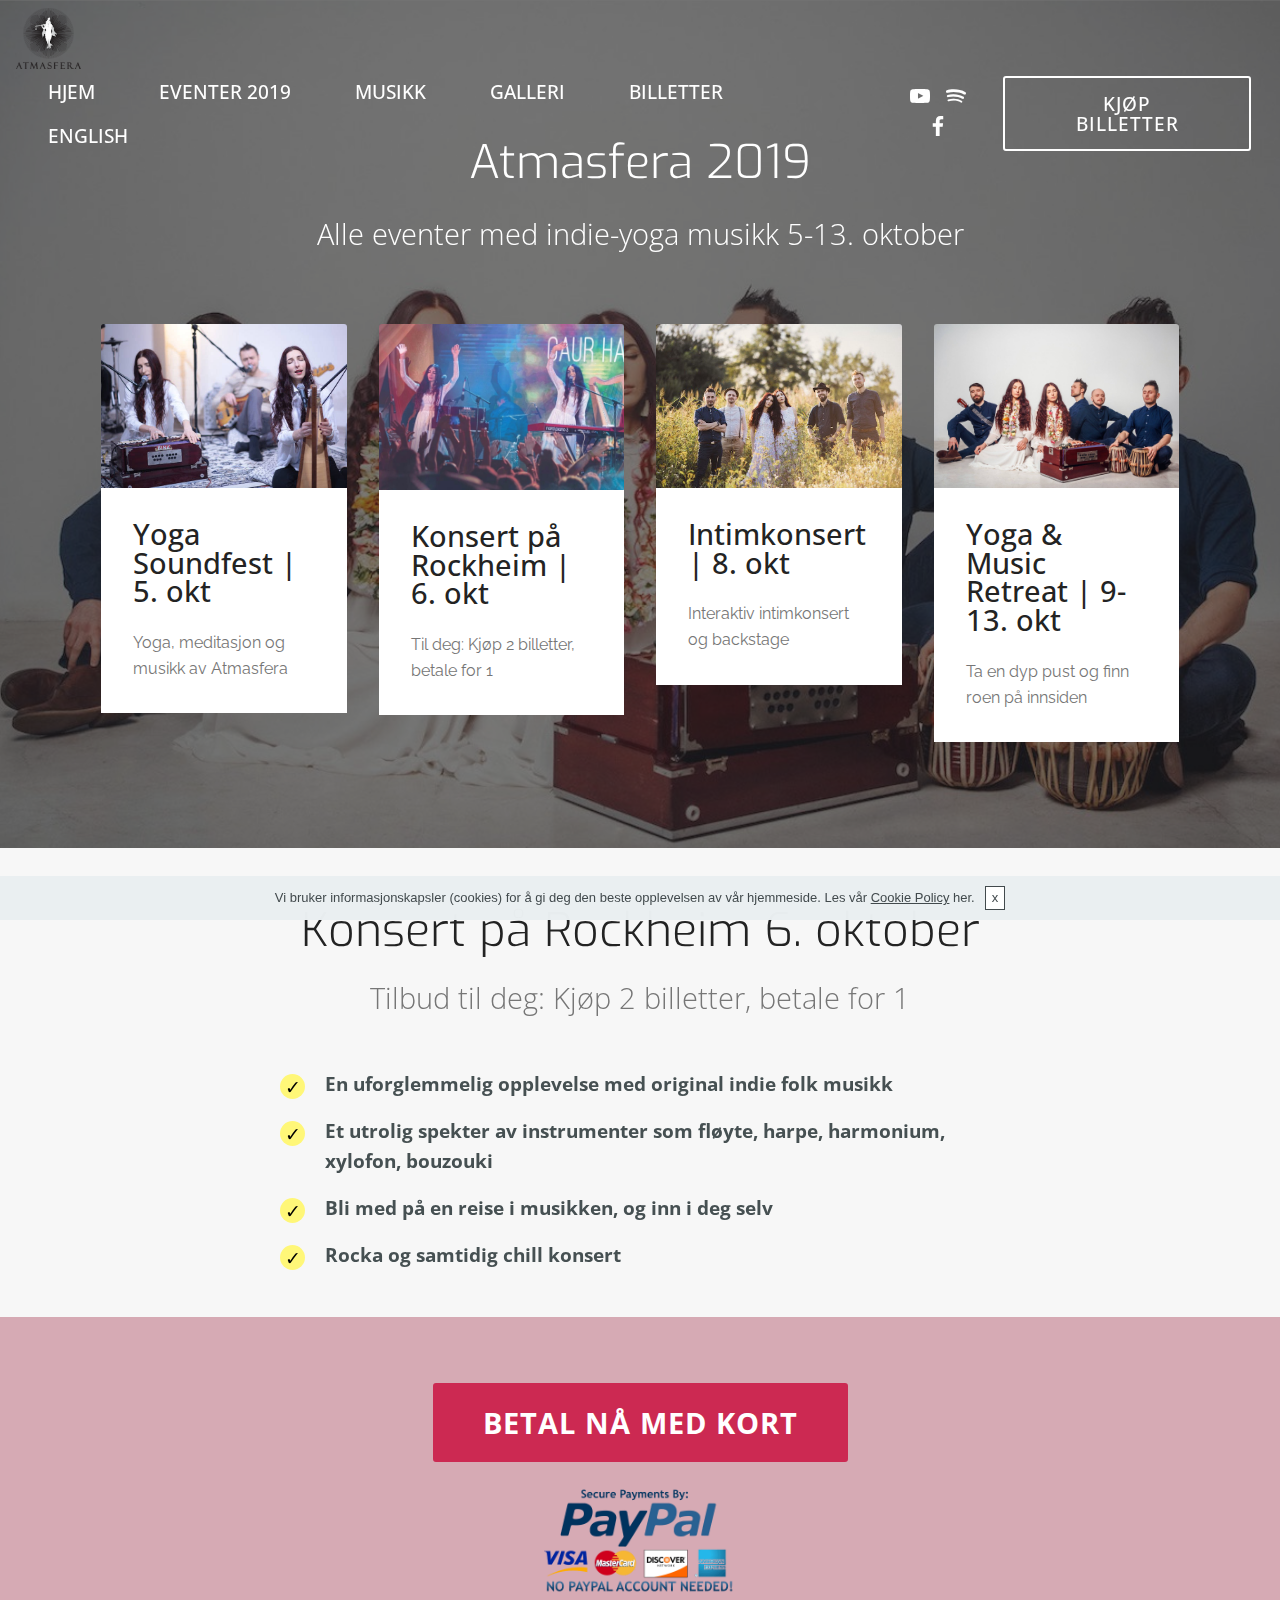
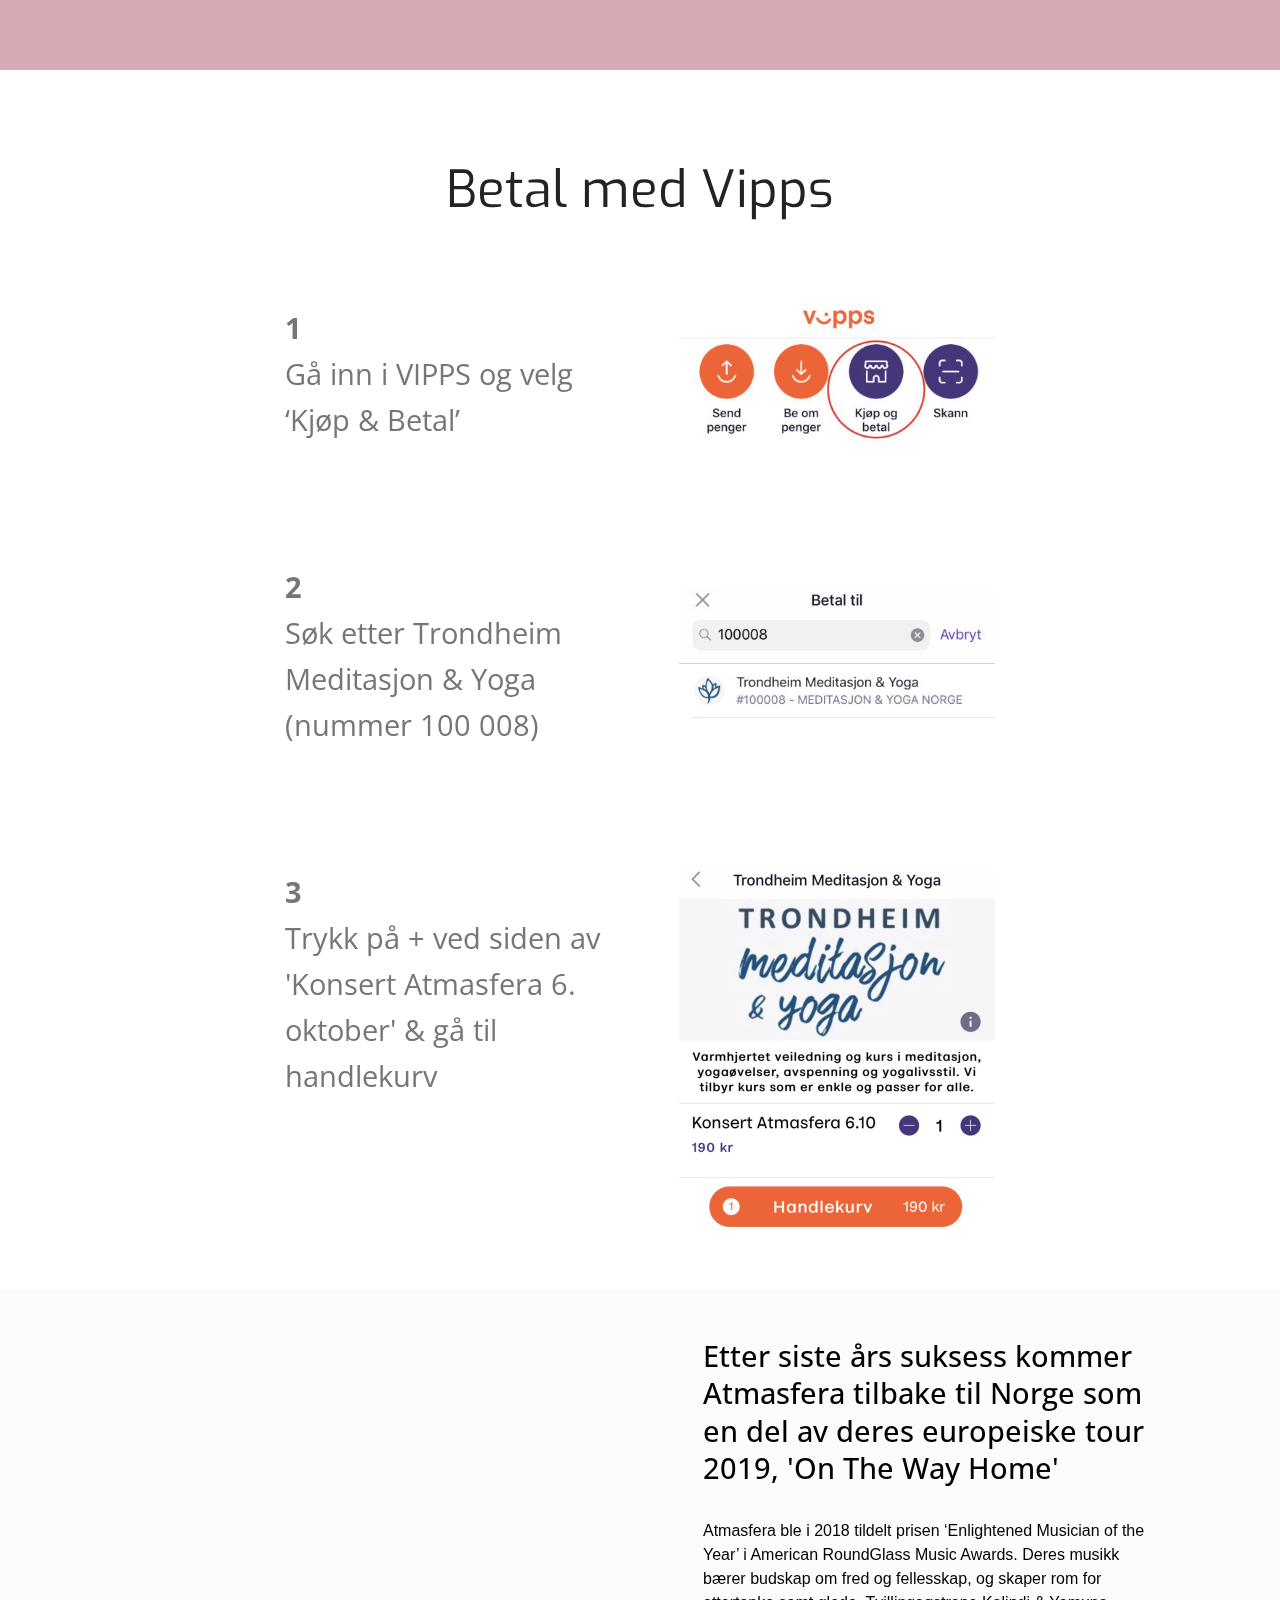
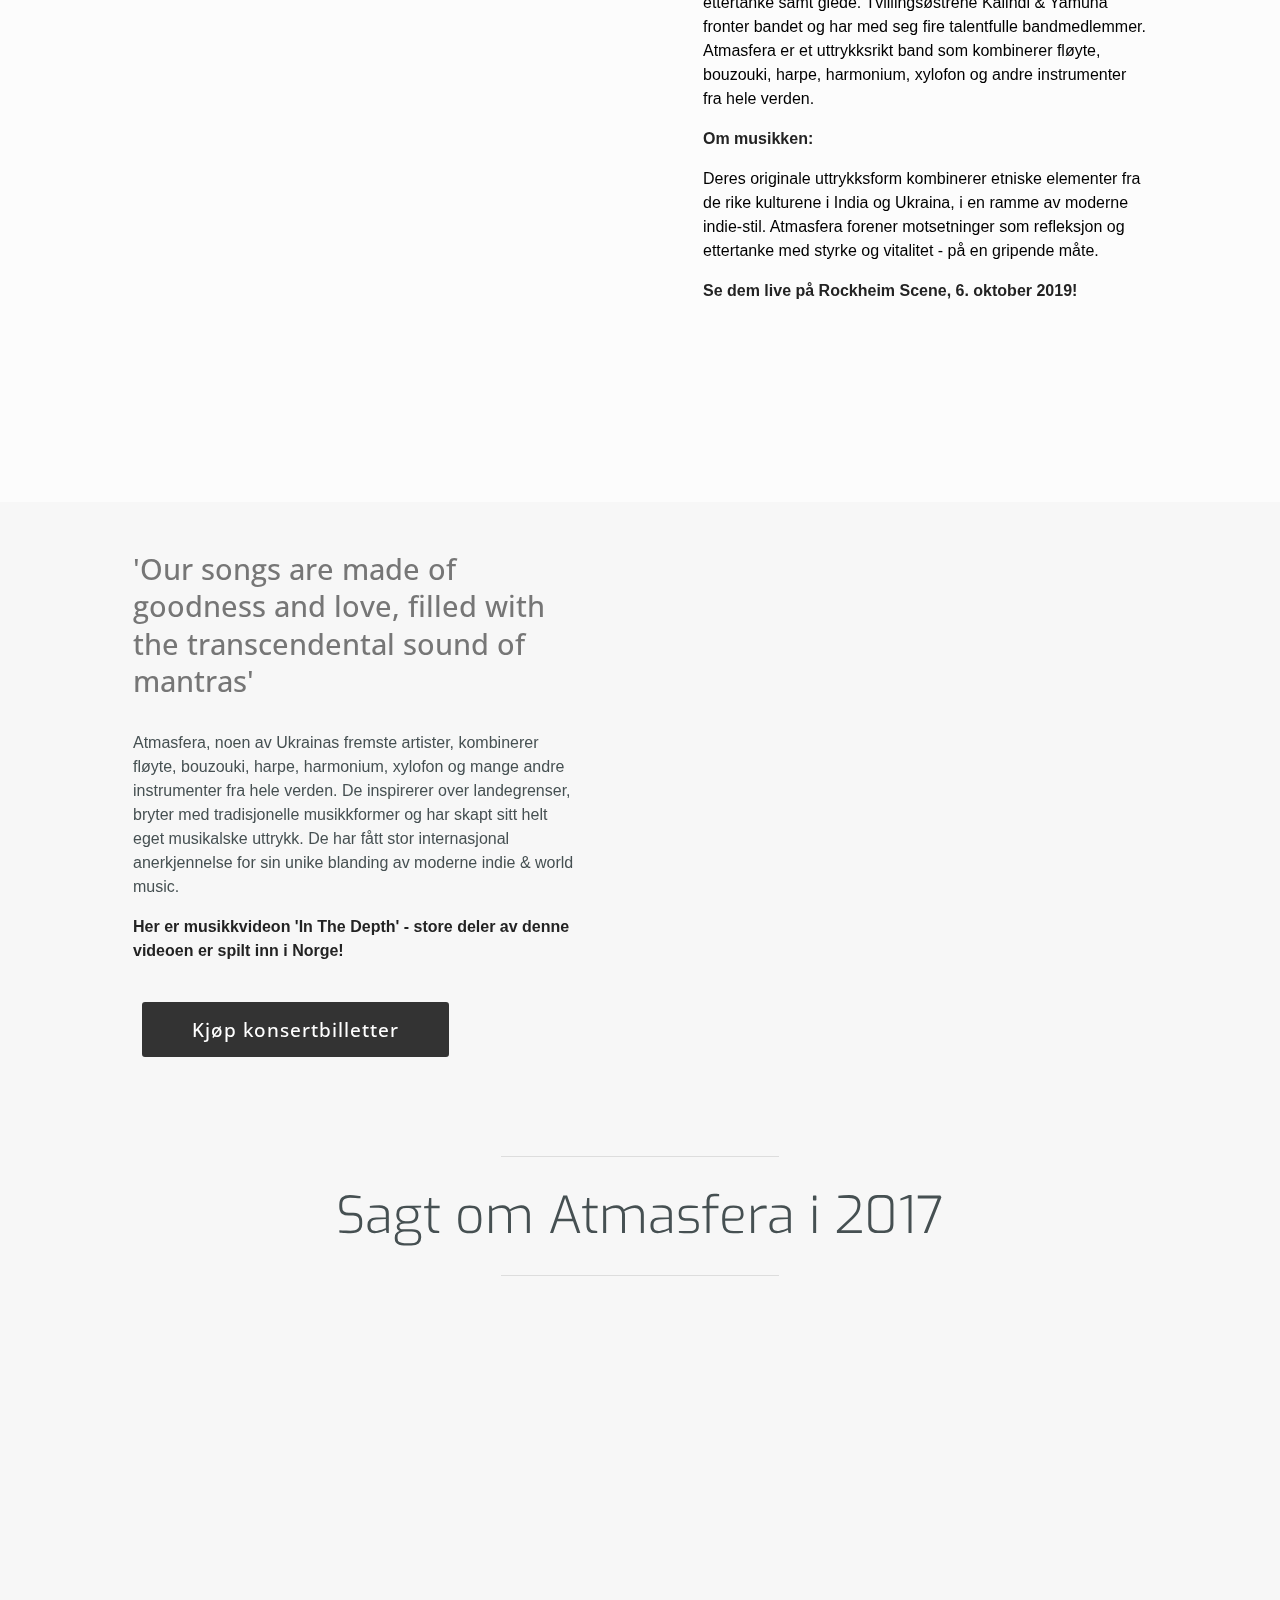
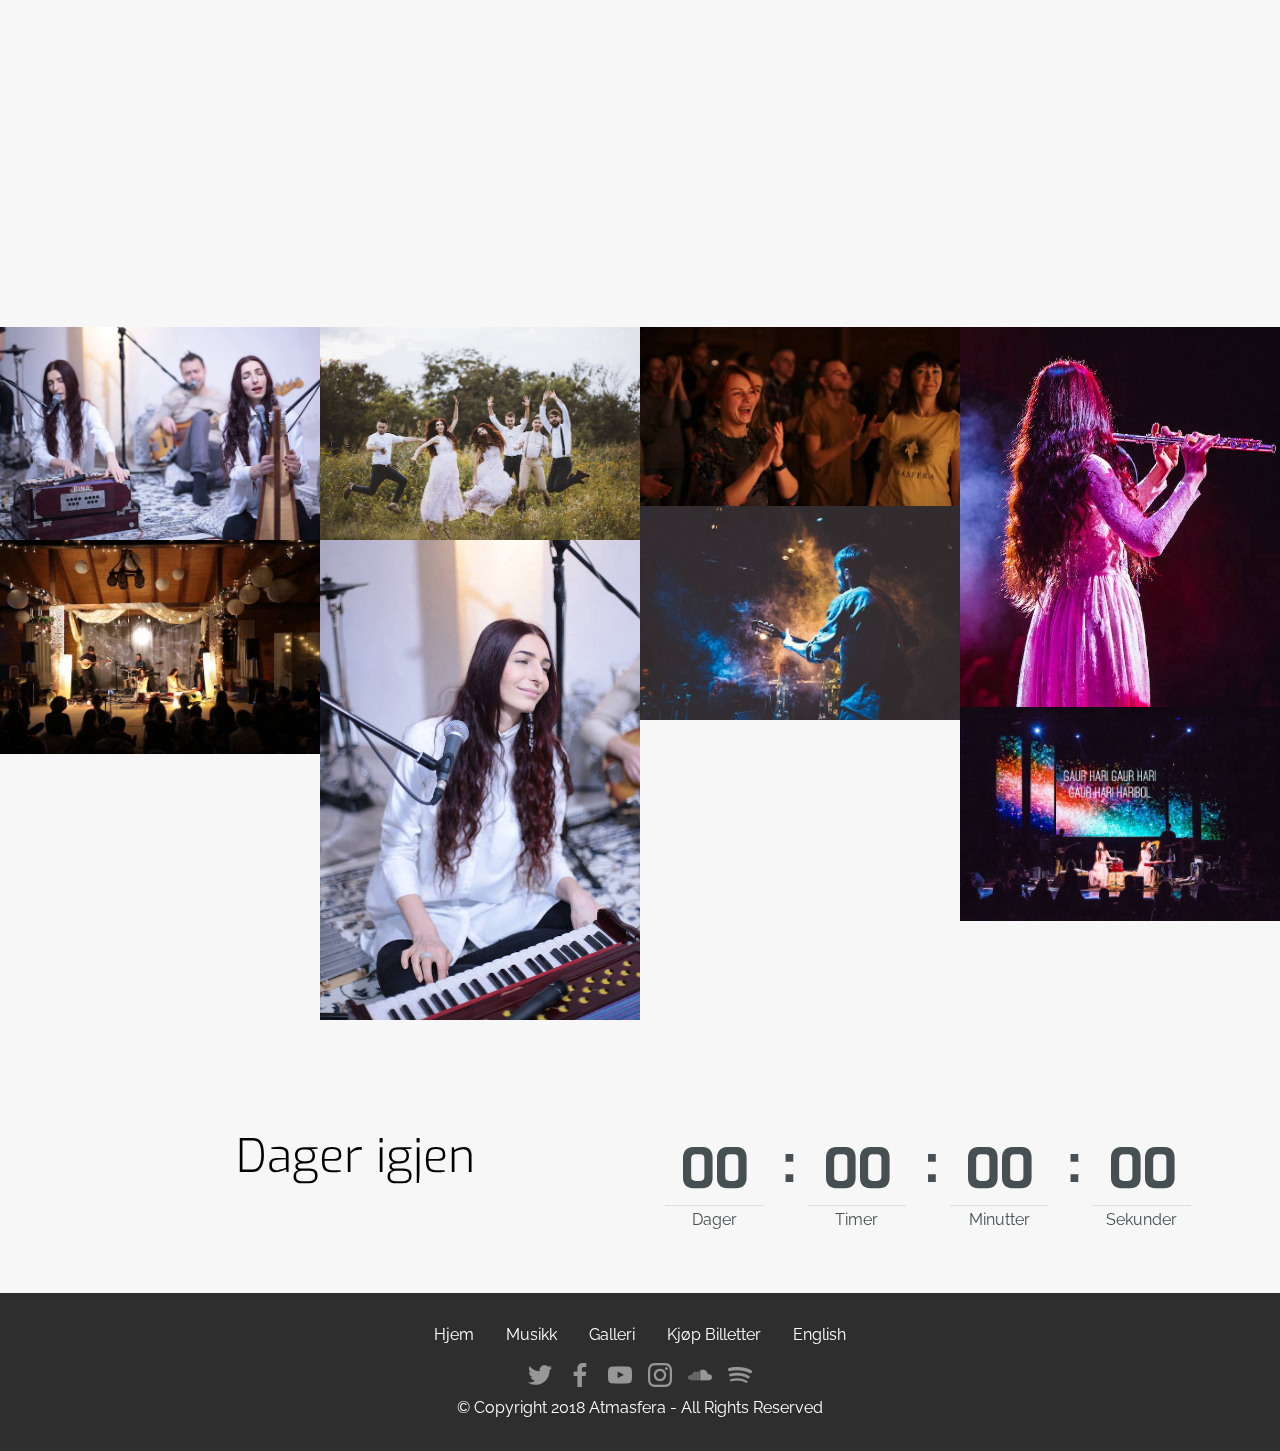
==== 2for1.html @ 8eec0b13 "create github pages" ====
<!-- Facebook Pixel Code -->
<script>
  !function(f,b,e,v,n,t,s)
  {if(f.fbq)return;n=f.fbq=function(){n.callMethod?
  n.callMethod.apply(n,arguments):n.queue.push(arguments)};
  if(!f._fbq)f._fbq=n;n.push=n;n.loaded=!0;n.version='2.0';
  n.queue=[];t=b.createElement(e);t.async=!0;
  t.src=v;s=b.getElementsByTagName(e)[0];
  s.parentNode.insertBefore(t,s)}(window, document,'script',
  'https://connect.facebook.net/en_US/fbevents.js');
  fbq('init', '894285747596894');
  fbq('track', 'PageView');
</script>
<noscript><img height="1" width="1" style="display:none"
  src="https://www.facebook.com/tr?id=894285747596894&ev=PageView&noscript=1"
/></noscript>
<!-- End Facebook Pixel Code -->

<!DOCTYPE html>
<html  >
<head>
  <!-- Site made with Mobirise Website Builder v4.10.7, https://mobirise.com -->
  <meta charset="UTF-8">
  <meta http-equiv="X-UA-Compatible" content="IE=edge">
  <meta name="generator" content="Mobirise v4.10.7, mobirise.com">
  <meta name="viewport" content="width=device-width, initial-scale=1, minimum-scale=1">
  <link rel="shortcut icon" href="assets/images/atmasfera-logo-black-small-112x105.png" type="image/x-icon">
  <meta name="description" content="Rocka og samtidig chill konsert - en uforglemmelig opplevelse med original indie folk musikk. Opplev et utrolig spekter av instrumenter som fløyte, harpe, harmonium, xylofon, bouzouki - og bli med på en reise i musikken.
">
  
  <title>Atmasfera i Trondheim | 5-13. oktober 2019</title>
  <link rel="stylesheet" href="assets/web/assets/mobirise-icons/mobirise-icons.css">
  <link rel="stylesheet" href="assets/tether/tether.min.css">
  <link rel="stylesheet" href="assets/bootstrap/css/bootstrap.min.css">
  <link rel="stylesheet" href="assets/bootstrap/css/bootstrap-grid.min.css">
  <link rel="stylesheet" href="assets/bootstrap/css/bootstrap-reboot.min.css">
  <link rel="stylesheet" href="assets/gdpr-plugin/gdpr-styles.css">
  <link rel="stylesheet" href="assets/socicon/css/styles.css">
  <link rel="stylesheet" href="assets/dropdown/css/style.css">
  <link rel="stylesheet" href="assets/theme/css/style.css">
  <link rel="stylesheet" href="assets/gallery/style.css">
  <link rel="stylesheet" href="assets/mobirise/css/mbr-additional.css" type="text/css">
  
  
  
<meta name="theme-color" content="#f7f7f7">
<link rel="manifest" href="manifest.json">
<script src="sw-connect.js"></script>
<meta name="apple-mobile-web-app-capable" content="yes">
<link rel="apple-touch-startup-image" media="(device-width: 320px) and (device-height: 568px) and (-webkit-device-pixel-ratio: 2) and (orientation: portrait)" href="assets/images/apple-launch-640x1136.png">
<link rel="apple-touch-startup-image" media="(device-width: 375px) and (device-height: 667px) and (-webkit-device-pixel-ratio: 2) and (orientation: portrait)" href="assets/images/apple-launch-750x1334.png">
<link rel="apple-touch-startup-image" media="(device-width: 414px) and (device-height: 736px) and (-webkit-device-pixel-ratio: 3) and (orientation: portrait)" href="assets/images/apple-launch-1242x2208.png">
<link rel="apple-touch-startup-image" media="(device-width: 375px) and (device-height: 812px) and (-webkit-device-pixel-ratio: 3) and (orientation: portrait)" href="assets/images/apple-launch-1125x2436.png">
<link rel="apple-touch-startup-image" media="(device-width: 768px) and (device-height: 1024px) and (-webkit-device-pixel-ratio: 2) and (orientation: portrait)" href="assets/images/apple-launch-1536x2048.png">
<link rel="apple-touch-startup-image" media="(device-width: 834px) and (device-height: 1112px) and (-webkit-device-pixel-ratio: 2) and (orientation: portrait)" href="assets/images/apple-launch-1668x2224.png">
<link rel="apple-touch-startup-image" media="(device-width: 1024px) and (device-height: 1366px) and (-webkit-device-pixel-ratio: 2) and (orientation: portrait)" href="assets/images/apple-launch-2048x2732.png">
<meta name="apple-mobile-web-app-status-bar-style" content="default">
<meta name="apple-mobile-web-app-title" content="Atmasfera - Norge">
<link rel="apple-touch-icon" href="apple-touch-icon.png"></head>
<body>

<!-- Google Analytics -->
<!-- Snap Pixel Code -->
<script type='text/javascript'>
(function(e,t,n){if(e.snaptr)return;var a=e.snaptr=function()
{a.handleRequest?a.handleRequest.apply(a,arguments):a.queue.push(arguments)};
a.queue=[];var s='script';r=t.createElement(s);r.async=!0;
r.src=n;var u=t.getElementsByTagName(s)[0];
u.parentNode.insertBefore(r,u);})(window,document,
'https://sc-static.net/scevent.min.js');

snaptr('init', '250a72c8-cb04-4aa4-8901-e60059a9120f', {
'user_email': '__INSERT_USER_EMAIL__'
});

snaptr('track', 'PAGE_VIEW');

</script>
<!-- End Snap Pixel Code -->
<!-- /Google Analytics -->


  <section class="menu cid-rDW1IEvs3u" once="menu" id="menu2-j5">

    
    

    <nav class="navbar navbar-dropdown navbar-fixed-top navbar-expand-lg">
        <div class="navbar-brand">
            <span class="navbar-logo">
                <a href="index.html">
                    <img src="assets/images/atmasfera-logo-black-small-112x105.png" alt="Mobirise" title="" style="height: 3.8rem;">
                </a>
            </span>
            
        </div>
        <button class="navbar-toggler" type="button" data-toggle="collapse" data-target="#navbarSupportedContent" aria-controls="navbarNavAltMarkup" aria-expanded="false" aria-label="Toggle navigation">
            <div class="hamburger">
                <span></span>
                <span></span>
                <span></span>
                <span></span>
            </div>
        </button>
      <div class="collapse navbar-collapse" id="navbarSupportedContent">
            <ul class="navbar-nav nav-dropdown" data-app-modern-menu="true"><li class="nav-item">
                    <a class="nav-link link text-white display-4" href="#top">HJEM</a>
                </li><li class="nav-item"><a class="nav-link link text-white display-4" href="program.html">EVENTER 2019</a></li><li class="nav-item"><a class="nav-link link text-white display-4" href="index.html#content9-ft">MUSIKK</a></li><li class="nav-item"><a class="nav-link link text-white display-4" href="index.html#content9-ft">GALLERI</a></li><li class="nav-item"><a class="nav-link link text-white display-4" href="billetter.html">BILLETTER</a></li><li class="nav-item"><a class="nav-link link text-white display-4" href="english.html">ENGLISH</a></li></ul>
            <div class="icons-menu">
              <a href="https://www.youtube.com/user/AtmasferaTV" target="_blank">
                <span class="p-2 mbr-iconfont socicon-youtube socicon" style="color: rgb(255, 255, 255); fill: rgb(255, 255, 255);"></span>
              </a>
              <a href="https://open.spotify.com/artist/3abxLrQG3NvNVjsRPbgULb" target="_blank">
                <span class="p-2 mbr-iconfont socicon-spotify socicon" style="color: rgb(255, 255, 255); fill: rgb(255, 255, 255);"></span>
              </a>
              <a href="https://facebook.com/atmasfera">
                <span class="p-2 mbr-iconfont socicon-facebook socicon" style="color: rgb(255, 255, 255); fill: rgb(255, 255, 255);"></span>
              </a>
              
              
              
            </div>
            <div class="navbar-buttons mbr-section-btn"><a class="btn btn-md btn-white-outline display-4" href="billetter.html">KJØP BILLETTER</a></div>
      </div>
    </nav>
</section>

<section class="engine"><a href="https://mobirise.info/x">free css templates</a></section><section class="features18 popup-btn-cards cid-rDW1IDbFAu mbr-parallax-background" id="features18-j4">

    

    <div class="mbr-overlay" style="opacity: 0.6; background-color: rgb(35, 35, 35);">
    </div>
    <div class="container">
        <h2 class="mbr-section-title pb-3 align-center mbr-fonts-style display-2">
            Atmasfera 2019</h2>
        <h3 class="mbr-section-subtitle display-5 align-center mbr-fonts-style mbr-light">Alle eventer med indie-yoga musikk 5-13. oktober</h3>
        <div class="media-container-row pt-5 ">
            <div class="card p-3 col-12 col-md-6 col-lg-3">
                <div class="card-wrapper ">
                    <div class="card-img">
                        <div class="mbr-overlay"></div>
                        <div class="mbr-section-btn text-center"><a href="program.html#content9-ez" class="btn btn-primary display-4">Les mer</a></div>
                        <img src="assets/images/img-3703-700x467.jpg" alt="Mobirise" title="">
                    </div>
                    <div class="card-box">
                        <h4 class="card-title mbr-fonts-style display-5">Yoga Soundfest | 5. okt</h4>
                        <p class="mbr-text mbr-fonts-style align-left display-7">Yoga, meditasjon og musikk av Atmasfera</p>
                    </div>
                </div>
            </div>
            <div class="card p-3 col-12 col-md-6 col-lg-3">
                <div class="card-wrapper">
                    <div class="card-img">
                        <div class="mbr-overlay"></div>
                        <div class="mbr-section-btn text-center"><a href="tilbud.html#content12-im" class="btn btn-primary display-4">Les mer</a></div>
                        <img src="assets/images/atmasfera-2-1440x1080.jpeg" alt="Mobirise" title="">
                    </div>
                    <div class="card-box">
                        <h4 class="card-title mbr-fonts-style display-5">Konsert på Rockheim | 6. okt</h4>
                        <p class="mbr-text mbr-fonts-style display-7">Til deg: Kjøp 2 billetter, betale for 1</p>
                    </div>
                </div>
            </div>

            <div class="card p-3 col-12 col-md-6 col-lg-3">
                <div class="card-wrapper">
                    <div class="card-img">
                        <div class="mbr-overlay"></div>
                        <div class="mbr-section-btn text-center"><a href="program.html#header16-ij" class="btn btn-primary display-4">Les mer</a></div>
                        <img src="assets/images/oslo-700x467.jpg" alt="Mobirise" title="">
                    </div>
                    <div class="card-box">
                        <h4 class="card-title mbr-fonts-style display-5">Intimkonsert | 8. okt</h4>
                        <p class="mbr-text mbr-fonts-style display-7">Interaktiv intimkonsert og backstage</p>
                    </div>
                </div>
            </div>

            <div class="card p-3 col-12 col-md-6 col-lg-3">
                <div class="card-wrapper">
                    <div class="card-img">
                        <div class="mbr-overlay"></div>
                        <div class="mbr-section-btn text-center"><a href="program.html#content9-f9" class="btn btn-primary display-4">Les mer</a></div>
                        <img src="assets/images/img-7096-1600x1066.jpg" alt="Mobirise" title="">
                    </div>
                    <div class="card-box">
                        <h4 class="card-title mbr-fonts-style display-5">Yoga &amp; Music Retreat | 9-13. okt</h4>
                        <p class="mbr-text mbr-fonts-style display-7">
                           Ta en dyp pust og finn roen på innsiden</p>
                    </div>
                </div>
            </div>
        </div>
    </div>
</section>

<section class="mbr-section content4 cid-rDW1IG0eD3" id="content4-j7">

    

    <div class="container">
        <div class="media-container-row">
            <div class="title col-12 col-md-8">
                <h2 class="align-center pb-3 mbr-fonts-style display-2">Konsert på Rockheim 6. oktober</h2>
                <h3 class="mbr-section-subtitle align-center mbr-light mbr-fonts-style display-5">Tilbud til deg: Kjøp 2 billetter, betale for 1</h3>
                
            </div>
        </div>
    </div>
</section>

<section class="mbr-section article content12 cid-rDW1IGww5A" id="content12-j8">
     

    <div class="container">
        <div class="media-container-row">
            <div class="mbr-text counter-container col-12 col-md-8 mbr-fonts-style display-4">
                <ul><li><strong>En uforglemmelig opplevelse med original indie folk musikk</strong></li>
                    <li><strong>Et utrolig spekter av instrumenter som fløyte, harpe, harmonium, xylofon, bouzouki</strong></li><li><strong>Bli med på en reise i musikken, og inn i deg selv</strong></li><li><strong>Rocka og samtidig chill konsert</strong></li>
                </ul>
            </div>
        </div>
    </div>
</section>

<section class="mbr-section content8 cid-rDW1IGULCf" id="content8-j9">

    

    <div class="container">
        <div class="media-container-row title">
            <div class="col-12 col-md-8">
                <div class="mbr-section-btn align-center"><a class="btn btn-secondary display-5" href="https://tikkio.com/t/9649b067ee55441b1b3d37d69ae22276"><strong>BETAL NÅ MED KORT</strong></a></div>
            </div>
        </div>
    </div>
</section>

<section class="cid-rDW1IHf7YG" id="image1-ja">

    

    <figure class="mbr-figure container">
        <div class="image-block" style="width: 20%;">
            <a href="https://atmasfera-international.myshopify.com/products/konsert-med-atmasfera-pa-rockheim-sondag-6-oktober"><img src="assets/images/paypal-button-transparent-25-1000x500.png" width="1400" alt="Mobirise" title=""></a>
            
        </div>
    </figure>
</section>

<section class="header1 cid-rDW1IIlWgn" id="header16-jb">

    

    

    <div class="container">
        <div class="row justify-content-md-center">
            <div class="col-md-10 align-center">
                <h1 class="mbr-section-title mbr-bold pb-3 mbr-fonts-style display-1"><span style="font-weight: normal;">
                    Betal med Vipps</span></h1>
                
                
                
            </div>
        </div>
    </div>

</section>

<section class="mbr-section content7 cid-rDW1IIP6lG" id="content7-jc">
          
    

    <div class="container">
        <div class="media-container-row">
            <div class="col-12 col-md-8">
                <div class="media-container-row">
                    <div class="media-content">
                        <div class="mbr-section-text">
                            <p class="mbr-text align-right mb-0 mbr-fonts-style display-5"><strong>1</strong><br>Gå inn i VIPPS og velg ‘Kjøp &amp; Betal’</p>
                        </div>
                    </div>
                    <div class="mbr-figure" style="width: 105%;">
                     <img src="assets/images/vipps1-436x192.jpg" alt="Mobirise" title="">  
                    </div>
                </div>
            </div>
        </div>
    </div>
</section>

<section class="mbr-section content7 cid-rDW1IJaU2A" id="content7-jd">
          
    

    <div class="container">
        <div class="media-container-row">
            <div class="col-12 col-md-8">
                <div class="media-container-row">
                    <div class="media-content">
                        <div class="mbr-section-text">
                            <p class="mbr-text align-right mb-0 mbr-fonts-style display-5"><strong>2<br></strong>Søk etter Trondheim Meditasjon &amp; Yoga (nummer 100 008)</p>
                        </div>
                    </div>
                    <div class="mbr-figure" style="width: 105%;">
                     <img src="assets/images/vipps2-436x188.jpg" alt="Mobirise" title="">  
                    </div>
                </div>
            </div>
        </div>
    </div>
</section>

<section class="mbr-section content7 cid-rDW1IJxrf1" id="content7-je">
          
    

    <div class="container">
        <div class="media-container-row">
            <div class="col-12 col-md-8">
                <div class="media-container-row">
                    <div class="media-content">
                        <div class="mbr-section-text">
                            <p class="mbr-text align-right mb-0 mbr-fonts-style display-5"><strong>3</strong><strong><br></strong>Trykk på + ved siden av 'Konsert Atmasfera 6. oktober' &amp; gå til handlekurv</p>
                        </div>
                    </div>
                    <div class="mbr-figure" style="width: 105%;">
                     <img src="assets/images/vipps3-632x720.jpg" alt="Mobirise" title="">  
                    </div>
                </div>
            </div>
        </div>
    </div>
</section>

<section class="features4 cid-rDW1IJVuIX mbr-parallax-background" id="features4-jf">

    

    <div class="mbr-overlay" style="opacity: 0.8; background-color: rgb(255, 255, 255);">
    </div>
    <div class="container">
        <div class="row main">
            <div class="col-md-6 image-element">
                <div class="mbr-figure"><iframe class="mbr-embedded-video" src="https://www.youtube.com/embed/1uhH6IbPkKw?rel=0&amp;amp;showinfo=0&amp;autoplay=0&amp;loop=0" width="1280" height="720" frameborder="0" allowfullscreen></iframe></div>
            </div>
            <div class="col-md-6 text-element">
                <div class="text-content">
                    <h4 class="mbr-section-subtitle mbr-fonts-style mbr-white align-left display-5">Etter siste års suksess kommer Atmasfera tilbake til Norge som en del av deres europeiske tour 2019, 'On The Way Home'</h4><strong>
                    
                    <p><span style="font-weight: normal;"><br>Atmasfera ble i 2018 tildelt prisen ‘Enlightened Musician of the Year’ i American RoundGlass Music Awards. Deres musikk bærer budskap om fred og fellesskap, og skaper rom for ettertanke samt glede. Tvillingsøstrene Kalindi &amp; Yamuna fronter bandet og har med seg fire talentfulle bandmedlemmer. Atmasfera er et uttrykksrikt band som kombinerer fløyte, bouzouki, harpe, harmonium, xylofon og andre instrumenter fra hele verden.</span><br></p><p>Om musikken:</p><p><span style="font-weight: normal;">Deres originale uttrykksform kombinerer etniske elementer fra de rike kulturene i India og Ukraina, i en ramme av moderne indie-stil. Atmasfera forener motsetninger som refleksjon og ettertanke med styrke og vitalitet - på en gripende måte.&nbsp;</span></p><p>Se dem live på Rockheim Scene, 6. oktober 2019!</p>
                    
                </strong></div><strong>
            </strong></div><strong>
        </strong></div><strong>
    </strong></div><strong>          
</strong></section>

<section class="features4 cid-rDW1IKqcuO" id="features4-jg">

    

    
    <div class="container">
        <div class="row main">
            <div class="col-md-6 image-element">
                <div class="mbr-figure"><iframe class="mbr-embedded-video" src="https://www.youtube.com/embed/GhaFoV9CCsI?rel=0&amp;amp;showinfo=0&amp;autoplay=0&amp;loop=0" width="1280" height="720" frameborder="0" allowfullscreen></iframe></div>
            </div>
            <div class="col-md-6 text-element">
                <div class="text-content">
                    <h4 class="mbr-section-subtitle mbr-fonts-style mbr-white align-left display-5">'Our songs are made of goodness and love, filled with the transcendental sound of mantras'</h4><strong>
                    
                    <p><span style="font-weight: normal;"><br>Atmasfera, noen av Ukrainas fremste artister, kombinerer fløyte, bouzouki, harpe, harmonium, xylofon og mange andre instrumenter fra hele verden. De inspirerer over landegrenser, bryter med tradisjonelle musikkformer og har skapt sitt helt eget musikalske uttrykk. De har fått stor internasjonal anerkjennelse for sin unike blanding av moderne indie &amp; world music.</span><br></p><p>Her er musikkvideon 'In The Depth' - store deler av denne videoen er spilt inn i Norge!</p>
                    <div class="mbr-section-btn pt-3 align-left"><a class="btn btn-md btn-black display-4" href="https://tikkio.com/t/9649b067ee55441b1b3d37d69ae22276">Kjøp konsertbilletter</a></div>
                </strong></div><strong>
            </strong></div><strong>
        </strong></div><strong>
    </strong></div><strong>          
</strong></section>

<section class="mbr-section article content9 cid-rDW1IKUtf6" id="content9-jh">
    
     

    <div class="container">
        <div class="inner-container" style="width: 100%;">
            <hr class="line" style="width: 25%;">
            <div class="section-text align-center mbr-fonts-style display-1">Sagt om Atmasfera i 2017</div>
            <hr class="line" style="width: 25%;">
        </div>
        </div>
</section>

<section class="cid-rDW1ILcg59" id="video3-ji">

    
    
    <figure class="mbr-figure align-center container">
        <div class="video-block" style="width: 80%;">
            <div><iframe class="mbr-embedded-video" src="https://www.youtube.com/embed/treuhBgJImY?rel=0&amp;amp;showinfo=0&amp;autoplay=0&amp;loop=0" width="1280" height="720" frameborder="0" allowfullscreen></iframe></div>
        </div>
    </figure>
</section>

<section class="mbr-gallery mbr-slider-carousel cid-rDW1ILzZUY" id="gallery3-jj">

    

    <div>
        <div><!-- Filter --><!-- Gallery --><div class="mbr-gallery-row"><div class="mbr-gallery-layout-default"><div><div><div class="mbr-gallery-item mbr-gallery-item--p0" data-video-url="false" data-tags="Awesome"><div href="#lb-gallery3-jj" data-slide-to="0" data-toggle="modal"><img src="assets/images/img-3703-700x467-700x467.jpg" alt="" title=""><span class="icon-focus"></span></div></div><div class="mbr-gallery-item mbr-gallery-item--p0" data-video-url="false" data-tags="Responsive"><div href="#lb-gallery3-jj" data-slide-to="1" data-toggle="modal"><img src="assets/images/5b5a6876-700x467-700x467.jpg" alt="" title=""><span class="icon-focus"></span></div></div><div class="mbr-gallery-item mbr-gallery-item--p0" data-video-url="false" data-tags="Creative"><div href="#lb-gallery3-jj" data-slide-to="2" data-toggle="modal"><img src="assets/images/img-27236-700x393-700x393.jpg" alt="" title=""><span class="icon-focus"></span></div></div><div class="mbr-gallery-item mbr-gallery-item--p0" data-video-url="false" data-tags="Animated"><div href="#lb-gallery3-jj" data-slide-to="3" data-toggle="modal"><img src="assets/images/kalindi-600x714-600x714.jpg" alt="" title=""><span class="icon-focus"></span></div></div><div class="mbr-gallery-item mbr-gallery-item--p0" data-video-url="false" data-tags="Awesome"><div href="#lb-gallery3-jj" data-slide-to="4" data-toggle="modal"><img src="assets/images/img-8293-700x467-700x467.jpg" alt="" title=""><span class="icon-focus"></span></div></div><div class="mbr-gallery-item mbr-gallery-item--p0" data-video-url="false" data-tags="Awesome"><div href="#lb-gallery3-jj" data-slide-to="5" data-toggle="modal"><img src="assets/images/img-25596-700x467-700x467.jpg" alt="" title=""><span class="icon-focus"></span></div></div><div class="mbr-gallery-item mbr-gallery-item--p0" data-video-url="false" data-tags="Responsive"><div href="#lb-gallery3-jj" data-slide-to="6" data-toggle="modal"><img src="assets/images/img-3756-600x900-600x900.jpg" alt="" title=""><span class="icon-focus"></span></div></div><div class="mbr-gallery-item mbr-gallery-item--p0" data-video-url="false" data-tags="Animated"><div href="#lb-gallery3-jj" data-slide-to="7" data-toggle="modal"><img src="assets/images/atmasfera-zaporozhye-45-700x467-700x467.jpg" alt="" title=""><span class="icon-focus"></span></div></div></div></div><div class="clearfix"></div></div></div><!-- Lightbox --><div data-app-prevent-settings="" class="mbr-slider modal fade carousel slide" tabindex="-1" data-keyboard="true" data-interval="false" id="lb-gallery3-jj"><div class="modal-dialog"><div class="modal-content"><div class="modal-body"><div class="carousel-inner"><div class="carousel-item active"><img src="assets/images/img-3703-700x467.jpg" alt="" title=""></div><div class="carousel-item"><img src="assets/images/5b5a6876-700x467.jpg" alt="" title=""></div><div class="carousel-item"><img src="assets/images/img-27236-700x393.jpg" alt="" title=""></div><div class="carousel-item"><img src="assets/images/kalindi-600x714.jpg" alt="" title=""></div><div class="carousel-item"><img src="assets/images/img-8293-700x467.jpg" alt="" title=""></div><div class="carousel-item"><img src="assets/images/img-25596-700x467.jpg" alt="" title=""></div><div class="carousel-item"><img src="assets/images/img-3756-600x900.jpg" alt="" title=""></div><div class="carousel-item"><img src="assets/images/atmasfera-zaporozhye-45-700x467.jpg" alt="" title=""></div></div><a class="carousel-control carousel-control-prev" role="button" data-slide="prev" href="#lb-gallery3-jj"><span class="mbri-left mbr-iconfont" aria-hidden="true"></span><span class="sr-only">Previous</span></a><a class="carousel-control carousel-control-next" role="button" data-slide="next" href="#lb-gallery3-jj"><span class="mbri-right mbr-iconfont" aria-hidden="true"></span><span class="sr-only">Next</span></a><a class="close" href="#" role="button" data-dismiss="modal"><span class="sr-only">Close</span></a></div></div></div></div></div>
    </div>

</section>

<section class="countdown2 cid-rDW1IMP964" id="countdown2-jk">
    
    
    <div class="container-fluid pt-5 pb-5 full-count-container">
        <div class="container">
            <div class="row justify-content-center">
                <div class="col-lg-6">
                    <h2 class="mbr-section-title mbr-fonts-style mbr-white display-2">Dager igjen</h2>
                </div>
                <div class="countdown-cont align-center col-lg-6">
                    <div class="daysCountdown" title="Dager"></div>
                    <div class="hoursCountdown" title="Timer"></div> 
                    <div class="minutesCountdown" title="Minutter"></div> 
                    <div class="secondsCountdown" title="Sekunder"></div>
                    <div class="countdown " data-due-date="2019/10/06 19:00"> 
                    </div>
                </div>
            </div>
        </div>
    </div>
</section>

<section once="" class="cid-rDW1INeqlt" id="footer7-jl">

    

    

    <div class="container">
        <div class="media-container-row align-center mbr-white">
            <div class="row row-links">
                <ul class="foot-menu">
                    
                    
                    
                    
                    
                <li class="foot-menu-item mbr-fonts-style display-7"><a href="#top" class="text-white">Hjem</a></li><li class="foot-menu-item mbr-fonts-style display-7"><a href="index.html#content9-fu" class="text-white">Musikk</a></li><li class="foot-menu-item mbr-fonts-style display-7"><a href="index.html#gallery3-g4" class="text-white">Galleri</a></li><li class="foot-menu-item mbr-fonts-style display-7"><a href="billetter.html" class="text-white">Kjøp Billetter</a></li><li class="foot-menu-item mbr-fonts-style display-7"><a href="english.html" class="text-white">English</a></li></ul>
            </div>
            <div class="row social-row">
                <div class="social-list align-right pb-2">
                    
                    
                    
                    
                    
                    
                <div class="soc-item">
                        <a href="https://twitter.com/atmasfera" target="_blank">
                            <span class="mbr-iconfont mbr-iconfont-social socicon-twitter socicon"></span>
                        </a>
                    </div><div class="soc-item">
                        <a href="https://www.facebook.com/atmasfera/" target="_blank">
                            <span class="mbr-iconfont mbr-iconfont-social socicon-facebook socicon"></span>
                        </a>
                    </div><div class="soc-item">
                        <a href="https://www.youtube.com/user/AtmasferaTV" target="_blank">
                            <span class="mbr-iconfont mbr-iconfont-social socicon-youtube socicon"></span>
                        </a>
                    </div><div class="soc-item">
                        <a href="https://www.instagram.com/atmasfera/" target="_blank">
                            <span class="mbr-iconfont mbr-iconfont-social socicon-instagram socicon"></span>
                        </a>
                    </div><div class="soc-item">
                        <a href="https://soundcloud.com/atmasfera/" target="_blank">
                            <span class="mbr-iconfont mbr-iconfont-social socicon-soundcloud socicon"></span>
                        </a>
                    </div><div class="soc-item">
                        <a href="https://open.spotify.com/artist/3abxLrQG3NvNVjsRPbgULb" target="_blank">
                            <span class="mbr-iconfont mbr-iconfont-social socicon-spotify socicon"></span>
                        </a>
                    </div></div>
            </div>
            <div class="row row-copirayt">
                <p class="mbr-text mb-0 mbr-fonts-style mbr-white align-center display-7">
                    © Copyright 2018 Atmasfera - All Rights Reserved
                </p>
            </div>
        </div>
    </div>
</section>


  <script src="assets/web/assets/jquery/jquery.min.js"></script>
  <script src="assets/popper/popper.min.js"></script>
  <script src="assets/tether/tether.min.js"></script>
  <script src="assets/bootstrap/js/bootstrap.min.js"></script>
  <script src="assets/smoothscroll/smooth-scroll.js"></script>
  <script src="assets/cookies-alert-plugin/cookies-alert-core.js"></script>
  <script src="assets/cookies-alert-plugin/cookies-alert-script.js"></script>
  <script src="assets/mbr-popup-btns/mbr-popup-btns.js"></script>
  <script src="assets/parallax/jarallax.min.js"></script>
  <script src="assets/touchswipe/jquery.touch-swipe.min.js"></script>
  <script src="assets/masonry/masonry.pkgd.min.js"></script>
  <script src="assets/imagesloaded/imagesloaded.pkgd.min.js"></script>
  <script src="assets/bootstrapcarouselswipe/bootstrap-carousel-swipe.js"></script>
  <script src="assets/countdown/jquery.countdown.min.js"></script>
  <script src="assets/vimeoplayer/jquery.mb.vimeo_player.js"></script>
  <script src="assets/dropdown/js/nav-dropdown.js"></script>
  <script src="assets/dropdown/js/navbar-dropdown.js"></script>
  <script src="assets/theme/js/script.js"></script>
  <script src="assets/slidervideo/script.js"></script>
  <script src="assets/gallery/player.min.js"></script>
  <script src="assets/gallery/script.js"></script>
  
  
<input name="cookieData" type="hidden" data-cookie-colorText='#424a4d' data-cookie-colorBg='rgba(234, 239, 241, 0.99)' data-cookie-colorButton='#ffffff' data-cookie-colorLink='#424a4d' data-cookie-underlineLink='true' data-cookie-text="Vi bruker informasjonskapsler (cookies) for å gi deg den beste opplevelsen av vår hjemmeside. Les vår  <a href='https://atmasfera.no/personvern.html'>Cookie Policy</a> her.">
  </body>
</html>
---- assets/web/assets/mobirise-icons/mobirise-icons.css ----
@font-face {
  font-family: 'MobiriseIcons';
  src:  url('mobirise-icons.eot?spat4u');
  src:  url('mobirise-icons.eot?spat4u#iefix') format('embedded-opentype'),
    url('mobirise-icons.ttf?spat4u') format('truetype'),
    url('mobirise-icons.woff?spat4u') format('woff'),
    url('mobirise-icons.svg?spat4u#MobiriseIcons') format('svg');
  font-weight: normal;
  font-style: normal;
}

[class^="mbri-"], [class*=" mbri-"] {
  /* use !important to prevent issues with browser extensions that change fonts */
  font-family: MobiriseIcons !important;
  speak: none;
  font-style: normal;
  font-weight: normal;
  font-variant: normal;
  text-transform: none;
  line-height: 1;

  /* Better Font Rendering =========== */
  -webkit-font-smoothing: antialiased;
  -moz-osx-font-smoothing: grayscale;
}

.mbri-add-submenu:before {
  content: "\e900";
}
.mbri-alert:before {
  content: "\e901";
}
.mbri-align-center:before {
  content: "\e902";
}
.mbri-align-justify:before {
  content: "\e903";
}
.mbri-align-left:before {
  content: "\e904";
}
.mbri-align-right:before {
  content: "\e905";
}
.mbri-android:before {
  content: "\e906";
}
.mbri-apple:before {
  content: "\e907";
}
.mbri-arrow-down:before {
  content: "\e908";
}
.mbri-arrow-next:before {
  content: "\e909";
}
.mbri-arrow-prev:before {
  content: "\e90a";
}
.mbri-arrow-up:before {
  content: "\e90b";
}
.mbri-bold:before {
  content: "\e90c";
}
.mbri-bookmark:before {
  content: "\e90d";
}
.mbri-bootstrap:before {
  content: "\e90e";
}
.mbri-briefcase:before {
  content: "\e90f";
}
.mbri-browse:before {
  content: "\e910";
}
.mbri-bulleted-list:before {
  content: "\e911";
}
.mbri-calendar:before {
  content: "\e912";
}
.mbri-camera:before {
  content: "\e913";
}
.mbri-cart-add:before {
  content: "\e914";
}
.mbri-cart-full:before {
  content: "\e915";
}
.mbri-cash:before {
  content: "\e916";
}
.mbri-change-style:before {
  content: "\e917";
}
.mbri-chat:before {
  content: "\e918";
}
.mbri-clock:before {
  content: "\e919";
}
.mbri-close:before {
  content: "\e91a";
}
.mbri-cloud:before {
  content: "\e91b";
}
.mbri-code:before {
  content: "\e91c";
}
.mbri-contact-form:before {
  content: "\e91d";
}
.mbri-credit-card:before {
  content: "\e91e";
}
.mbri-cursor-click:before {
  content: "\e91f";
}
.mbri-cust-feedback:before {
  content: "\e920";
}
.mbri-database:before {
  content: "\e921";
}
.mbri-delivery:before {
  content: "\e922";
}
.mbri-desktop:before {
  content: "\e923";
}
.mbri-devices:before {
  content: "\e924";
}
.mbri-down:before {
  content: "\e925";
}
.mbri-download:before {
  content: "\e989";
}
.mbri-drag-n-drop:before {
  content: "\e927";
}
.mbri-drag-n-drop2:before {
  content: "\e928";
}
.mbri-edit:before {
  content: "\e929";
}
.mbri-edit2:before {
  content: "\e92a";
}
.mbri-error:before {
  content: "\e92b";
}
.mbri-extension:before {
  content: "\e92c";
}
.mbri-features:before {
  content: "\e92d";
}
.mbri-file:before {
  content: "\e92e";
}
.mbri-flag:before {
  content: "\e92f";
}
.mbri-folder:before {
  content: "\e930";
}
.mbri-gift:before {
  content: "\e931";
}
.mbri-github:before {
  content: "\e932";
}
.mbri-globe:before {
  content: "\e933";
}
.mbri-globe-2:before {
  content: "\e934";
}
.mbri-growing-chart:before {
  content: "\e935";
}
.mbri-hearth:before {
  content: "\e936";
}
.mbri-help:before {
  content: "\e937";
}
.mbri-home:before {
  content: "\e938";
}
.mbri-hot-cup:before {
  content: "\e939";
}
.mbri-idea:before {
  content: "\e93a";
}
.mbri-image-gallery:before {
  content: "\e93b";
}
.mbri-image-slider:before {
  content: "\e93c";
}
.mbri-info:before {
  content: "\e93d";
}
.mbri-italic:before {
  content: "\e93e";
}
.mbri-key:before {
  content: "\e93f";
}
.mbri-laptop:before {
  content: "\e940";
}
.mbri-layers:before {
  content: "\e941";
}
.mbri-left-right:before {
  content: "\e942";
}
.mbri-left:before {
  content: "\e943";
}
.mbri-letter:before {
  content: "\e944";
}
.mbri-like:before {
  content: "\e945";
}
.mbri-link:before {
  content: "\e946";
}
.mbri-lock:before {
  content: "\e947";
}
.mbri-login:before {
  content: "\e948";
}
.mbri-logout:before {
  content: "\e949";
}
.mbri-magic-stick:before {
  content: "\e94a";
}
.mbri-map-pin:before {
  content: "\e94b";
}
.mbri-menu:before {
  content: "\e94c";
}
.mbri-mobile:before {
  content: "\e94d";
}
.mbri-mobile2:before {
  content: "\e94e";
}
.mbri-mobirise:before {
  content: "\e94f";
}
.mbri-more-horizontal:before {
  content: "\e950";
}
.mbri-more-vertical:before {
  content: "\e951";
}
.mbri-music:before {
  content: "\e952";
}
.mbri-new-file:before {
  content: "\e953";
}
.mbri-numbered-list:before {
  content: "\e954";
}
.mbri-opened-folder:before {
  content: "\e955";
}
.mbri-pages:before {
  content: "\e956";
}
.mbri-paper-plane:before {
  content: "\e957";
}
.mbri-paperclip:before {
  content: "\e958";
}
.mbri-photo:before {
  content: "\e959";
}
.mbri-photos:before {
  content: "\e95a";
}
.mbri-pin:before {
  content: "\e95b";
}
.mbri-play:before {
  content: "\e95c";
}
.mbri-plus:before {
  content: "\e95d";
}
.mbri-preview:before {
  content: "\e95e";
}
.mbri-print:before {
  content: "\e95f";
}
.mbri-protect:before {
  content: "\e960";
}
.mbri-question:before {
  content: "\e961";
}
.mbri-quote-left:before {
  content: "\e962";
}
.mbri-quote-right:before {
  content: "\e963";
}
.mbri-refresh:before {
  content: "\e964";
}
.mbri-responsive:before {
  content: "\e965";
}
.mbri-right:before {
  content: "\e966";
}
.mbri-rocket:before {
  content: "\e967";
}
.mbri-sad-face:before {
  content: "\e968";
}
.mbri-sale:before {
  content: "\e969";
}
.mbri-save:before {
  content: "\e96a";
}
.mbri-search:before {
  content: "\e96b";
}
.mbri-setting:before {
  content: "\e96c";
}
.mbri-setting2:before {
  content: "\e96d";
}
.mbri-setting3:before {
  content: "\e96e";
}
.mbri-share:before {
  content: "\e96f";
}
.mbri-shopping-bag:before {
  content: "\e970";
}
.mbri-shopping-basket:before {
  content: "\e971";
}
.mbri-shopping-cart:before {
  content: "\e972";
}
.mbri-sites:before {
  content: "\e973";
}
.mbri-smile-face:before {
  content: "\e974";
}
.mbri-speed:before {
  content: "\e975";
}
.mbri-star:before {
  content: "\e976";
}
.mbri-success:before {
  content: "\e977";
}
.mbri-sun:before {
  content: "\e978";
}
.mbri-sun2:before {
  content: "\e979";
}
.mbri-tablet:before {
  content: "\e97a";
}
.mbri-tablet-vertical:before {
  content: "\e97b";
}
.mbri-target:before {
  content: "\e97c";
}
.mbri-timer:before {
  content: "\e97d";
}
.mbri-to-ftp:before {
  content: "\e97e";
}
.mbri-to-local-drive:before {
  content: "\e97f";
}
.mbri-touch-swipe:before {
  content: "\e980";
}
.mbri-touch:before {
  content: "\e981";
}
.mbri-trash:before {
  content: "\e982";
}
.mbri-underline:before {
  content: "\e983";
}
.mbri-unlink:before {
  content: "\e984";
}
.mbri-unlock:before {
  content: "\e985";
}
.mbri-up-down:before {
  content: "\e986";
}
.mbri-up:before {
  content: "\e987";
}
.mbri-update:before {
  content: "\e988";
}
.mbri-upload:before {
 content: "\e926"; 
}
.mbri-user:before {
  content: "\e98a";
}
.mbri-user2:before {
  content: "\e98b";
}
.mbri-users:before {
  content: "\e98c";
}
.mbri-video:before {
  content: "\e98d";
}
.mbri-video-play:before {
  content: "\e98e";
}
.mbri-watch:before {
  content: "\e98f";
}
.mbri-website-theme:before {
  content: "\e990";
}
.mbri-wifi:before {
  content: "\e991";
}
.mbri-windows:before {
  content: "\e992";
}
.mbri-zoom-out:before {
  content: "\e993";
}
.mbri-redo:before {
  content: "\e994";
}
.mbri-undo:before {
  content: "\e995";
}
---- assets/gdpr-plugin/gdpr-styles.css ----
.gdpr-block {
    padding: 10px;
    font-size: 14px;
    display: block;
    width: 100%;
    text-align: center;
}
.gdpr-block.covert {
	display: none;
}
.textGDPR {
    position: relative;
}
.gdpr-block label span.textGDPR input[name='gdpr']{
    width: 15px;
    height: 15px;
    margin: 0;
    position: absolute;
    top: 2px;
    left: -20px;
}
.gdpr-block label {
    color: #a7a7a7;
    vertical-align: middle;
    user-select: none;
    margin-bottom: 0;
}
---- assets/socicon/css/styles.css ----
@charset "UTF-8";

@font-face {
  font-family: "socicon";
  src:url("../fonts/socicon.eot");
  src:url("../fonts/socicon.eot?#iefix") format("embedded-opentype"),
    url("../fonts/socicon.woff") format("woff"),
    url("../fonts/socicon.ttf") format("truetype"),
    url("../fonts/socicon.svg#socicon") format("svg");
  font-weight: normal;
  font-style: normal;

}

[data-icon]:before {
  font-family: "socicon" !important;
  content: attr(data-icon);
  font-style: normal !important;
  font-weight: normal !important;
  font-variant: normal !important;
  text-transform: none !important;
  speak: none;
  line-height: 1;
  -webkit-font-smoothing: antialiased;
  -moz-osx-font-smoothing: grayscale;
}

[class^="socicon-"]:before,
[class*=" socicon-"]:before {
  font-family: "socicon" !important;
  font-style: normal !important;
  font-weight: normal !important;
  font-variant: normal !important;
  text-transform: none !important;
  speak: none;
  line-height: 1;
  -webkit-font-smoothing: antialiased;
  -moz-osx-font-smoothing: grayscale;
}

.socicon-modelmayhem:before {
  content: "\e000";
}
.socicon-mixcloud:before {
  content: "\e001";
}
.socicon-drupal:before {
  content: "\e002";
}
.socicon-swarm:before {
  content: "\e003";
}
.socicon-istock:before {
  content: "\e004";
}
.socicon-yammer:before {
  content: "\e005";
}
.socicon-ello:before {
  content: "\e006";
}
.socicon-stackoverflow:before {
  content: "\e007";
}
.socicon-persona:before {
  content: "\e008";
}
.socicon-triplej:before {
  content: "\e009";
}
.socicon-houzz:before {
  content: "\e00a";
}
.socicon-rss:before {
  content: "\e00b";
}
.socicon-paypal:before {
  content: "\e00c";
}
.socicon-odnoklassniki:before {
  content: "\e00d";
}
.socicon-airbnb:before {
  content: "\e00e";
}
.socicon-periscope:before {
  content: "\e00f";
}
.socicon-outlook:before {
  content: "\e010";
}
.socicon-coderwall:before {
  content: "\e011";
}
.socicon-tripadvisor:before {
  content: "\e012";
}
.socicon-appnet:before {
  content: "\e013";
}
.socicon-goodreads:before {
  content: "\e014";
}
.socicon-tripit:before {
  content: "\e015";
}
.socicon-lanyrd:before {
  content: "\e016";
}
.socicon-slideshare:before {
  content: "\e017";
}
.socicon-buffer:before {
  content: "\e018";
}
.socicon-disqus:before {
  content: "\e019";
}
.socicon-vkontakte:before {
  content: "\e01a";
}
.socicon-whatsapp:before {
  content: "\e01b";
}
.socicon-patreon:before {
  content: "\e01c";
}
.socicon-storehouse:before {
  content: "\e01d";
}
.socicon-pocket:before {
  content: "\e01e";
}
.socicon-mail:before {
  content: "\e01f";
}
.socicon-blogger:before {
  content: "\e020";
}
.socicon-technorati:before {
  content: "\e021";
}
.socicon-reddit:before {
  content: "\e022";
}
.socicon-dribbble:before {
  content: "\e023";
}
.socicon-stumbleupon:before {
  content: "\e024";
}
.socicon-digg:before {
  content: "\e025";
}
.socicon-envato:before {
  content: "\e026";
}
.socicon-behance:before {
  content: "\e027";
}
.socicon-delicious:before {
  content: "\e028";
}
.socicon-deviantart:before {
  content: "\e029";
}
.socicon-forrst:before {
  content: "\e02a";
}
.socicon-play:before {
  content: "\e02b";
}
.socicon-zerply:before {
  content: "\e02c";
}
.socicon-wikipedia:before {
  content: "\e02d";
}
.socicon-apple:before {
  content: "\e02e";
}
.socicon-flattr:before {
  content: "\e02f";
}
.socicon-github:before {
  content: "\e030";
}
.socicon-renren:before {
  content: "\e031";
}
.socicon-friendfeed:before {
  content: "\e032";
}
.socicon-newsvine:before {
  content: "\e033";
}
.socicon-identica:before {
  content: "\e034";
}
.socicon-bebo:before {
  content: "\e035";
}
.socicon-zynga:before {
  content: "\e036";
}
.socicon-steam:before {
  content: "\e037";
}
.socicon-xbox:before {
  content: "\e038";
}
.socicon-windows:before {
  content: "\e039";
}
.socicon-qq:before {
  content: "\e03a";
}
.socicon-douban:before {
  content: "\e03b";
}
.socicon-meetup:before {
  content: "\e03c";
}
.socicon-playstation:before {
  content: "\e03d";
}
.socicon-android:before {
  content: "\e03e";
}
.socicon-snapchat:before {
  content: "\e03f";
}
.socicon-twitter:before {
  content: "\e040";
}
.socicon-facebook:before {
  content: "\e041";
}
.socicon-googleplus:before {
  content: "\e042";
}
.socicon-pinterest:before {
  content: "\e043";
}
.socicon-foursquare:before {
  content: "\e044";
}
.socicon-yahoo:before {
  content: "\e045";
}
.socicon-skype:before {
  content: "\e046";
}
.socicon-yelp:before {
  content: "\e047";
}
.socicon-feedburner:before {
  content: "\e048";
}
.socicon-linkedin:before {
  content: "\e049";
}
.socicon-viadeo:before {
  content: "\e04a";
}
.socicon-xing:before {
  content: "\e04b";
}
.socicon-myspace:before {
  content: "\e04c";
}
.socicon-soundcloud:before {
  content: "\e04d";
}
.socicon-spotify:before {
  content: "\e04e";
}
.socicon-grooveshark:before {
  content: "\e04f";
}
.socicon-lastfm:before {
  content: "\e050";
}
.socicon-youtube:before {
  content: "\e051";
}
.socicon-vimeo:before {
  content: "\e052";
}
.socicon-dailymotion:before {
  content: "\e053";
}
.socicon-vine:before {
  content: "\e054";
}
.socicon-flickr:before {
  content: "\e055";
}
.socicon-500px:before {
  content: "\e056";
}
.socicon-wordpress:before {
  content: "\e058";
}
.socicon-tumblr:before {
  content: "\e059";
}
.socicon-twitch:before {
  content: "\e05a";
}
.socicon-8tracks:before {
  content: "\e05b";
}
.socicon-amazon:before {
  content: "\e05c";
}
.socicon-icq:before {
  content: "\e05d";
}
.socicon-smugmug:before {
  content: "\e05e";
}
.socicon-ravelry:before {
  content: "\e05f";
}
.socicon-weibo:before {
  content: "\e060";
}
.socicon-baidu:before {
  content: "\e061";
}
.socicon-angellist:before {
  content: "\e062";
}
.socicon-ebay:before {
  content: "\e063";
}
.socicon-imdb:before {
  content: "\e064";
}
.socicon-stayfriends:before {
  content: "\e065";
}
.socicon-residentadvisor:before {
  content: "\e066";
}
.socicon-google:before {
  content: "\e067";
}
.socicon-yandex:before {
  content: "\e068";
}
.socicon-sharethis:before {
  content: "\e069";
}
.socicon-bandcamp:before {
  content: "\e06a";
}
.socicon-itunes:before {
  content: "\e06b";
}
.socicon-deezer:before {
  content: "\e06c";
}
.socicon-telegram:before {
  content: "\e06e";
}
.socicon-openid:before {
  content: "\e06f";
}
.socicon-amplement:before {
  content: "\e070";
}
.socicon-viber:before {
  content: "\e071";
}
.socicon-zomato:before {
  content: "\e072";
}
.socicon-draugiem:before {
  content: "\e074";
}
.socicon-endomodo:before {
  content: "\e075";
}
.socicon-filmweb:before {
  content: "\e076";
}
.socicon-stackexchange:before {
  content: "\e077";
}
.socicon-wykop:before {
  content: "\e078";
}
.socicon-teamspeak:before {
  content: "\e079";
}
.socicon-teamviewer:before {
  content: "\e07a";
}
.socicon-ventrilo:before {
  content: "\e07b";
}
.socicon-younow:before {
  content: "\e07c";
}
.socicon-raidcall:before {
  content: "\e07d";
}
.socicon-mumble:before {
  content: "\e07e";
}
.socicon-medium:before {
  content: "\e06d";
}
.socicon-bebee:before {
  content: "\e07f";
}
.socicon-hitbox:before {
  content: "\e080";
}
.socicon-reverbnation:before {
  content: "\e081";
}
.socicon-formulr:before {
  content: "\e082";
}
.socicon-instagram:before {
  content: "\e057";
}
.socicon-battlenet:before {
  content: "\e083";
}
.socicon-chrome:before {
  content: "\e084";
}
.socicon-discord:before {
  content: "\e086";
}
.socicon-issuu:before {
  content: "\e087";
}
.socicon-macos:before {
  content: "\e088";
}
.socicon-firefox:before {
  content: "\e089";
}
.socicon-opera:before {
  content: "\e08d";
}
.socicon-keybase:before {
  content: "\e090";
}
.socicon-alliance:before {
  content: "\e091";
}
.socicon-livejournal:before {
  content: "\e092";
}
.socicon-googlephotos:before {
  content: "\e093";
}
.socicon-horde:before {
  content: "\e094";
}
.socicon-etsy:before {
  content: "\e095";
}
.socicon-zapier:before {
  content: "\e096";
}
.socicon-google-scholar:before {
  content: "\e097";
}
.socicon-researchgate:before {
  content: "\e098";
}
.socicon-wechat:before {
  content: "\e099";
}
.socicon-strava:before {
  content: "\e09a";
}
.socicon-line:before {
  content: "\e09b";
}
.socicon-lyft:before {
  content: "\e09c";
}
.socicon-uber:before {
  content: "\e09d";
}
.socicon-songkick:before {
  content: "\e09e";
}
.socicon-viewbug:before {
  content: "\e09f";
}
.socicon-googlegroups:before {
  content: "\e0a0";
}
.socicon-quora:before {
  content: "\e073";
}
.socicon-diablo:before {
  content: "\e085";
}
.socicon-blizzard:before {
  content: "\e0a1";
}
.socicon-hearthstone:before {
  content: "\e08b";
}
.socicon-heroes:before {
  content: "\e08a";
}
.socicon-overwatch:before {
  content: "\e08c";
}
.socicon-warcraft:before {
  content: "\e08e";
}
.socicon-starcraft:before {
  content: "\e08f";
}
.socicon-beam:before {
  content: "\e0a2";
}
.socicon-curse:before {
  content: "\e0a3";
}
.socicon-player:before {
  content: "\e0a4";
}
.socicon-streamjar:before {
  content: "\e0a5";
}
.socicon-nintendo:before {
  content: "\e0a6";
}
.socicon-hellocoton:before {
  content: "\e0a7";
}
---- assets/dropdown/css/style.css ----
.navbar-dropdown {
  left: 0;
  padding: 0;
  position: absolute;
  right: 0;
  top: 0;
  transition: all 0.45s ease;
  z-index: 1030;
  background: #282828; }
  .navbar-dropdown .navbar-logo {
    margin-right: 0.8rem;
    transition: margin 0.3s ease-in-out;
    vertical-align: middle; }
    .navbar-dropdown .navbar-logo img {
      height: 3.125rem;
      transition: all 0.3s ease-in-out; }
    .navbar-dropdown .navbar-logo.mbr-iconfont {
      font-size: 3.125rem;
      line-height: 3.125rem; }
  .navbar-dropdown .navbar-caption {
    font-weight: 700;
    white-space: normal;
    vertical-align: -4px;
    line-height: 3.125rem !important; }
    .navbar-dropdown .navbar-caption, .navbar-dropdown .navbar-caption:hover {
      color: inherit;
      text-decoration: none; }
  .navbar-dropdown .mbr-iconfont + .navbar-caption {
    vertical-align: -1px; }
  .navbar-dropdown.navbar-fixed-top {
    position: fixed; }
  .navbar-dropdown .navbar-brand span {
    vertical-align: -4px; }
  .navbar-dropdown.bg-color.transparent {
    background: none; }
  .navbar-dropdown.navbar-short .navbar-brand {
    padding: 0.625rem 0; }
    .navbar-dropdown.navbar-short .navbar-brand span {
      vertical-align: -1px; }
  .navbar-dropdown.navbar-short .navbar-caption {
    line-height: 2.375rem !important;
    vertical-align: -2px; }
  .navbar-dropdown.navbar-short .navbar-logo {
    margin-right: 0.5rem; }
    .navbar-dropdown.navbar-short .navbar-logo img {
      height: 2.375rem; }
    .navbar-dropdown.navbar-short .navbar-logo.mbr-iconfont {
      font-size: 2.375rem;
      line-height: 2.375rem; }
  .navbar-dropdown.navbar-short .mbr-table-cell {
    height: 3.625rem; }
  .navbar-dropdown .navbar-close {
    left: 0.6875rem;
    position: fixed;
    top: 0.75rem;
    z-index: 1000; }
  .navbar-dropdown .hamburger-icon {
    content: "";
    display: inline-block;
    vertical-align: middle;
    width: 16px;
    -webkit-box-shadow: 0 -6px 0 1px #282828,0 0 0 1px #282828,0 6px 0 1px #282828;
    -moz-box-shadow: 0 -6px 0 1px #282828,0 0 0 1px #282828,0 6px 0 1px #282828;
    box-shadow: 0 -6px 0 1px #282828,0 0 0 1px #282828,0 6px 0 1px #282828; }

.dropdown-menu .dropdown-toggle[data-toggle="dropdown-submenu"]::after {
  border-bottom: 0.35em solid transparent;
  border-left: 0.35em solid;
  border-right: 0;
  border-top: 0.35em solid transparent;
  margin-left: 0.3rem; }

.dropdown-menu .dropdown-item:focus {
  outline: 0; }

.nav-dropdown {
  font-size: 0.75rem;
  font-weight: 500;
  height: auto !important; }
  .nav-dropdown .nav-btn {
    padding-left: 1rem; }
  .nav-dropdown .link {
    margin: .667em 1.667em;
    font-weight: 500;
    padding: 0;
    transition: color .2s ease-in-out; }
    .nav-dropdown .link.dropdown-toggle {
      margin-right: 2.583em; }
      .nav-dropdown .link.dropdown-toggle::after {
        margin-left: .25rem;
        border-top: 0.35em solid;
        border-right: 0.35em solid transparent;
        border-left: 0.35em solid transparent;
        border-bottom: 0; }
      .nav-dropdown .link.dropdown-toggle[aria-expanded="true"] {
        margin: 0;
        padding: 0.667em 3.263em  0.667em 1.667em; }
  .nav-dropdown .link::after,
  .nav-dropdown .dropdown-item::after {
    color: inherit; }
  .nav-dropdown .btn {
    font-size: 0.75rem;
    font-weight: 700;
    letter-spacing: 0;
    margin-bottom: 0;
    padding-left: 1.25rem;
    padding-right: 1.25rem; }
  .nav-dropdown .dropdown-menu {
    border-radius: 0;
    border: 0;
    left: 0;
    margin: 0;
    padding-bottom: 1.25rem;
    padding-top: 1.25rem;
    position: relative; }
  .nav-dropdown .dropdown-submenu {
    margin-left: 0.125rem;
    top: 0; }
  .nav-dropdown .dropdown-item {
    font-weight: 500;
    line-height: 2;
    padding: 0.3846em 4.615em 0.3846em 1.5385em;
    position: relative;
    transition: color .2s ease-in-out, background-color .2s ease-in-out; }
    .nav-dropdown .dropdown-item::after {
      margin-top: -0.3077em;
      position: absolute;
      right: 1.1538em;
      top: 50%; }
    .nav-dropdown .dropdown-item:focus, .nav-dropdown .dropdown-item:hover {
      background: none; }

@media (max-width: 767px) {
  .nav-dropdown.navbar-toggleable-sm {
    bottom: 0;
    display: none;
    left: 0;
    overflow-x: hidden;
    position: fixed;
    top: 0;
    transform: translateX(-100%);
    -ms-transform: translateX(-100%);
    -webkit-transform: translateX(-100%);
    width: 18.75rem;
    z-index: 999; } }
.nav-dropdown.navbar-toggleable-xl {
  bottom: 0;
  display: none;
  left: 0;
  overflow-x: hidden;
  position: fixed;
  top: 0;
  transform: translateX(-100%);
  -ms-transform: translateX(-100%);
  -webkit-transform: translateX(-100%);
  width: 18.75rem;
  z-index: 999; }

.nav-dropdown-sm {
  display: block !important;
  overflow-x: hidden;
  overflow: auto;
  padding-top: 3.875rem; }
  .nav-dropdown-sm::after {
    content: "";
    display: block;
    height: 3rem;
    width: 100%; }
  .nav-dropdown-sm.collapse.in ~ .navbar-close {
    display: block !important; }
  .nav-dropdown-sm.collapsing, .nav-dropdown-sm.collapse.in {
    transform: translateX(0);
    -ms-transform: translateX(0);
    -webkit-transform: translateX(0);
    transition: all 0.25s ease-out;
    -webkit-transition: all 0.25s ease-out;
    background: #282828; }
  .nav-dropdown-sm.collapsing[aria-expanded="false"] {
    transform: translateX(-100%);
    -ms-transform: translateX(-100%);
    -webkit-transform: translateX(-100%); }
  .nav-dropdown-sm .nav-item {
    display: block;
    margin-left: 0 !important;
    padding-left: 0; }
  .nav-dropdown-sm .link,
  .nav-dropdown-sm .dropdown-item {
    border-top: 1px dotted rgba(255, 255, 255, 0.1);
    font-size: 0.8125rem;
    line-height: 1.6;
    margin: 0 !important;
    padding: 0.875rem 2.4rem 0.875rem 1.5625rem !important;
    position: relative;
    white-space: normal; }
    .nav-dropdown-sm .link:focus, .nav-dropdown-sm .link:hover,
    .nav-dropdown-sm .dropdown-item:focus,
    .nav-dropdown-sm .dropdown-item:hover {
      background: rgba(0, 0, 0, 0.2) !important;
      color: #c0a375; }
  .nav-dropdown-sm .nav-btn {
    position: relative;
    padding: 1.5625rem 1.5625rem 0 1.5625rem; }
    .nav-dropdown-sm .nav-btn::before {
      border-top: 1px dotted rgba(255, 255, 255, 0.1);
      content: "";
      left: 0;
      position: absolute;
      top: 0;
      width: 100%; }
    .nav-dropdown-sm .nav-btn + .nav-btn {
      padding-top: 0.625rem; }
      .nav-dropdown-sm .nav-btn + .nav-btn::before {
        display: none; }
  .nav-dropdown-sm .btn {
    padding: 0.625rem 0; }
  .nav-dropdown-sm .dropdown-toggle[data-toggle="dropdown-submenu"]::after {
    margin-left: .25rem;
    border-top: 0.35em solid;
    border-right: 0.35em solid transparent;
    border-left: 0.35em solid transparent;
    border-bottom: 0; }
  .nav-dropdown-sm .dropdown-toggle[data-toggle="dropdown-submenu"][aria-expanded="true"]::after {
    border-top: 0;
    border-right: 0.35em solid transparent;
    border-left: 0.35em solid transparent;
    border-bottom: 0.35em solid; }
  .nav-dropdown-sm .dropdown-menu {
    margin: 0;
    padding: 0;
    position: relative;
    top: 0;
    left: 0;
    width: 100%;
    border: 0;
    float: none;
    border-radius: 0;
    background: none; }
  .nav-dropdown-sm .dropdown-submenu {
    left: 100%;
    margin-left: 0.125rem;
    margin-top: -1.25rem;
    top: 0; }

.navbar-toggleable-sm .nav-dropdown .dropdown-menu {
  position: absolute; }

.navbar-toggleable-sm .nav-dropdown .dropdown-submenu {
  left: 100%;
  margin-left: 0.125rem;
  margin-top: -1.25rem;
  top: 0; }

.navbar-toggleable-sm.opened .nav-dropdown .dropdown-menu {
  position: relative; }

.navbar-toggleable-sm.opened .nav-dropdown .dropdown-submenu {
  left: 0;
  margin-left: 00rem;
  margin-top: 0rem;
  top: 0; }

.is-builder .nav-dropdown.collapsing {
  transition: none !important; }

/*# sourceMappingURL=style.css.map */
---- assets/theme/css/style.css ----
/*!
 * Mobirise v4 theme (https://mobirise.com/)
 * Copyright 2017 Mobirise
 */
section {
  background-color: #eeeeee;
}

section,
.container,
.container-fluid {
  position: relative;
  word-wrap: break-word;
}

a.mbr-iconfont:hover {
  text-decoration: none;
}

.article .lead p, .article .lead ul, .article .lead ol, .article .lead pre, .article .lead blockquote {
  margin-bottom: 0;
}

a {
  font-style: normal;
  font-weight: 400;
  cursor: pointer;
}

a, a:hover {
  text-decoration: none;
}

figure {
  margin-bottom: 0;
}

body {
  color: #232323;
}

h1, h2, h3, h4, h5, h6,
.h1, .h2, .h3, .h4, .h5, .h6,
.display-1, .display-2, .display-3, .display-4 {
  line-height: 1;
  word-break: break-word;
  word-wrap: break-word;
}

b, strong {
  font-weight: bold;
}

blockquote {
  padding: 10px 0 10px 20px;
  position: relative;
  border-left: 2px solid;
  border-color: #ff3366;
}

input:-webkit-autofill, input:-webkit-autofill:hover, input:-webkit-autofill:focus, input:-webkit-autofill:active {
  transition-delay: 9999s;
  transition-property: background-color, color;
}

textarea[type="hidden"] {
  display: none;
}

body {
  position: relative;
}

section {
  background-position: 50% 50%;
  background-repeat: no-repeat;
  background-size: cover;
}

section .mbr-background-video,
section .mbr-background-video-preview {
  position: absolute;
  bottom: 0;
  left: 0;
  right: 0;
  top: 0;
}

.hidden {
  visibility: hidden;
}

.mbr-z-index20 {
  z-index: 20;
}

/*! Base colors */
.mbr-white {
  color: #ffffff;
}

.mbr-black {
  color: #000000;
}

.mbr-bg-white {
  background-color: #ffffff;
}

.mbr-bg-black {
  background-color: #000000;
}

/*! Text-aligns */
.align-left {
  text-align: left;
}

.align-center {
  text-align: center;
}

.align-right {
  text-align: right;
}

@media (max-width: 767px) {
  .align-left, .align-center, .align-right, .mbr-section-btn, .mbr-section-title {
    text-align: center;
  }
}

/*! Font-weight  */
.mbr-light {
  font-weight: 300;
}

.mbr-regular {
  font-weight: 400;
}

.mbr-semibold {
  font-weight: 500;
}

.mbr-bold {
  font-weight: 700;
}

/*! Media  */
.media-size-item {
  -webkit-flex: 1 1 auto;
  -moz-flex: 1 1 auto;
  -ms-flex: 1 1 auto;
  -o-flex: 1 1 auto;
  flex: 1 1 auto;
}

.media-content {
  -webkit-flex-basis: 100%;
  flex-basis: 100%;
}

.media-container-row {
  display: -ms-flexbox;
  display: -webkit-flex;
  display: flex;
  -webkit-flex-direction: row;
  -ms-flex-direction: row;
  flex-direction: row;
  -webkit-flex-wrap: wrap;
  -ms-flex-wrap: wrap;
  flex-wrap: wrap;
  -webkit-justify-content: center;
  -ms-flex-pack: center;
  justify-content: center;
  -webkit-align-content: center;
  -ms-flex-line-pack: center;
  align-content: center;
  -webkit-align-items: start;
  -ms-flex-align: start;
  align-items: start;
}

.media-container-row .media-size-item {
  width: 400px;
}

.media-container-column {
  display: -ms-flexbox;
  display: -webkit-flex;
  display: flex;
  -webkit-flex-direction: column;
  -ms-flex-direction: column;
  flex-direction: column;
  -webkit-flex-wrap: wrap;
  -ms-flex-wrap: wrap;
  flex-wrap: wrap;
  -webkit-justify-content: center;
  -ms-flex-pack: center;
  justify-content: center;
  -webkit-align-content: center;
  -ms-flex-line-pack: center;
  align-content: center;
  -webkit-align-items: stretch;
  -ms-flex-align: stretch;
  align-items: stretch;
}

.media-container-column > * {
  width: 100%;
}

@media (min-width: 992px) {
  .media-container-row {
    -webkit-flex-wrap: nowrap;
    -ms-flex-wrap: nowrap;
    flex-wrap: nowrap;
  }
}

figure {
  overflow: hidden;
}

figure[mbr-media-size] {
  transition: width 0.1s;
}

.mbr-figure img, .mbr-figure iframe {
  display: block;
  width: 100%;
}

.card {
  background-color: transparent;
  border: none;
}

.card-box {
  width: 100%;
}

.card-img {
  text-align: center;
  flex-shrink: 0;
  -webkit-flex-shrink: 0;
}

.media {
  max-width: 100%;
  margin: 0 auto;
}

.mbr-figure {
  -ms-flex-item-align: center;
  -ms-grid-row-align: center;
  -webkit-align-self: center;
  align-self: center;
}

.media-container > div {
  max-width: 100%;
}

.mbr-figure img, .card-img img {
  width: 100%;
}

@media (max-width: 991px) {
  .media-size-item {
    width: auto !important;
  }
  .media {
    width: auto;
  }
  .mbr-figure {
    width: 100% !important;
  }
}

/*! Buttons */
.mbr-section-btn {
  margin-left: -.25rem;
  margin-right: -.25rem;
  font-size: 0;
}

nav .mbr-section-btn {
  margin-left: 0rem;
  margin-right: 0rem;
}

/*! Btn icon margin */
.btn .mbr-iconfont, .btn.btn-sm .mbr-iconfont {
  cursor: pointer;
  margin-right: 0.5rem;
}

.btn.btn-md .mbr-iconfont, .btn.btn-md .mbr-iconfont {
  margin-right: 0.8rem;
}

.mbr-regular {
  font-weight: 400;
}

.mbr-semibold {
  font-weight: 500;
}

.mbr-bold {
  font-weight: 700;
}

[type="submit"] {
  -webkit-appearance: none;
}

/*! Full-screen */
.mbr-fullscreen .mbr-overlay {
  min-height: 100vh;
}

.mbr-fullscreen {
  display: flex;
  display: -webkit-flex;
  display: -moz-flex;
  display: -ms-flex;
  display: -o-flex;
  align-items: center;
  -webkit-align-items: center;
  min-height: 100vh;
  padding-top: 3rem;
  padding-bottom: 3rem;
}

/*! Map */
.map {
  height: 25rem;
  position: relative;
}

.map iframe {
  width: 100%;
  height: 100%;
}

/* Form */
.form-asterisk {
  font-family: initial;
  position: absolute;
  top: -2px;
  font-weight: normal;
}

/*! Scroll to top arrow */
.mbr-arrow-up {
  bottom: 25px;
  right: 90px;
  position: fixed;
  text-align: right;
  z-index: 5000;
  color: #ffffff;
  font-size: 32px;
  transform: rotate(180deg);
  -webkit-transform: rotate(180deg);
}

.mbr-arrow-up a {
  background: rgba(0, 0, 0, 0.2);
  border-radius: 3px;
  color: #fff;
  display: inline-block;
  height: 60px;
  width: 60px;
  outline-style: none !important;
  position: relative;
  text-decoration: none;
  transition: all .3s ease-in-out;
  cursor: pointer;
  text-align: center;
}

.mbr-arrow-up a:hover {
  background-color: rgba(0, 0, 0, 0.4);
}

.mbr-arrow-up a i {
  line-height: 60px;
}

.mbr-arrow-up-icon {
  display: block;
  color: #fff;
}

.mbr-arrow-up-icon::before {
  content: "\203a";
  display: inline-block;
  font-family: serif;
  font-size: 32px;
  line-height: 1;
  font-style: normal;
  position: relative;
  top: 6px;
  left: -4px;
  -webkit-transform: rotate(-90deg);
  transform: rotate(-90deg);
}

/*! Arrow Down */
.mbr-arrow {
  position: absolute;
  bottom: 45px;
  left: 50%;
  width: 60px;
  height: 60px;
  cursor: pointer;
  background-color: rgba(80, 80, 80, 0.5);
  border-radius: 50%;
  -webkit-transform: translateX(-50%);
  transform: translateX(-50%);
}

.mbr-arrow > a {
  display: inline-block;
  text-decoration: none;
  outline-style: none;
  -webkit-animation: arrowdown 1.7s ease-in-out infinite;
  animation: arrowdown 1.7s ease-in-out infinite;
}

.mbr-arrow > a > i {
  position: absolute;
  top: -2px;
  left: 15px;
  font-size: 2rem;
}

@keyframes arrowdown {
  0% {
    transform: translateY(0px);
    -webkit-transform: translateY(0px);
  }
  50% {
    transform: translateY(-5px);
    -webkit-transform: translateY(-5px);
  }
  100% {
    transform: translateY(0px);
    -webkit-transform: translateY(0px);
  }
}

@-webkit-keyframes arrowdown {
  0% {
    transform: translateY(0px);
    -webkit-transform: translateY(0px);
  }
  50% {
    transform: translateY(-5px);
    -webkit-transform: translateY(-5px);
  }
  100% {
    transform: translateY(0px);
    -webkit-transform: translateY(0px);
  }
}

@media (max-width: 500px) {
  .mbr-arrow-up {
    left: 50%;
    right: auto;
    transform: translateX(-50%) rotate(180deg);
    -webkit-transform: translateX(-50%) rotate(180deg);
  }
}

/*Gradients animation*/
@keyframes gradient-animation {
  from {
    background-position: 0% 100%;
    animation-timing-function: ease-in-out;
  }
  to {
    background-position: 100% 0%;
    animation-timing-function: ease-in-out;
  }
}

@-webkit-keyframes gradient-animation {
  from {
    background-position: 0% 100%;
    animation-timing-function: ease-in-out;
  }
  to {
    background-position: 100% 0%;
    animation-timing-function: ease-in-out;
  }
}

.bg-gradient {
  background-size: 200% 200%;
  animation: gradient-animation 5s infinite alternate;
  -webkit-animation: gradient-animation 5s infinite alternate;
}

.menu .navbar-brand {
  display: -webkit-flex;
}

.menu .navbar-brand span {
  display: flex;
  display: -webkit-flex;
}

.menu .navbar-brand .navbar-caption-wrap {
  display: -webkit-flex;
}

.menu .navbar-brand .navbar-logo img {
  display: -webkit-flex;
}

@media (min-width: 768px) and (max-width: 1023px) {
  .menu .navbar-toggleable-sm .navbar-nav {
    display: -webkit-box;
    display: -webkit-flex;
    display: -ms-flexbox;
  }
}

@media (max-width: 1023px) {
  .menu .navbar-collapse {
    max-height: 93.5vh;
  }
  .menu .navbar-collapse.show {
    overflow: auto;
  }
}

@media (min-width: 1024px) {
  .menu .navbar-nav.nav-dropdown {
    display: -webkit-flex;
  }
  .menu .navbar-toggleable-sm .navbar-collapse {
    display: -webkit-flex !important;
  }
  .menu .collapsed .navbar-collapse {
    max-height: 93.5vh;
  }
  .menu .collapsed .navbar-collapse.show {
    overflow: auto;
  }
}

@media (max-width: 767px) {
  .menu .navbar-collapse {
    max-height: 80vh;
  }
}

.navbar {
  display: -webkit-flex;
  -webkit-flex-wrap: wrap;
  -webkit-align-items: center;
  -webkit-justify-content: space-between;
}

.navbar-collapse {
  -webkit-flex-basis: 100%;
  -webkit-flex-grow: 1;
  -webkit-align-items: center;
}

.nav-dropdown .link {
  padding: .667em 1.667em !important;
  margin: 0 !important;
}

.nav {
  display: -webkit-flex;
  -webkit-flex-wrap: wrap;
}

.row {
  display: -webkit-flex;
  -webkit-flex-wrap: wrap;
}

.justify-content-center {
  -webkit-justify-content: center;
}

.form-inline {
  display: -webkit-flex;
  -webkit-flex-flow: row wrap;
  -webkit-align-items: center;
}

.card-wrapper {
  -webkit-flex: 1;
}

.carousel-control {
  z-index: 10;
  display: -webkit-flex;
  -webkit-align-items: center;
  -webkit-justify-content: center;
}

.carousel-controls {
  display: -webkit-flex;
}

.media {
  display: -webkit-flex;
}

.form-group:focus {
  outline: none;
}

.jq-selectbox__select {
  padding: 1.07em .5em;
  position: absolute;
  top: 0;
  left: 0;
  width: 100%;
}

.jq-selectbox__dropdown {
  position: absolute;
  top: 100% !important;
  left: 0 !important;
  width: 100% !important;
}

.jq-selectbox__trigger-arrow {
  transform: translateY(-50%);
}

.jq-selectbox li {
  padding: 1.07em .5em;
}

input[type="range"] {
  padding-left: 0 !important;
  padding-right: 0 !important;
}

.modal-dialog, .modal-content {
  height: 100%;
}

.modal-dialog .carousel-inner {
  height: 100%;
  height: -webkit-fill-available;
  height: fill-available;
}

.carousel-item {
  text-align: center;
}

.carousel-item img {
  margin: auto;
}
.engine {
	position: absolute;
	text-indent: -2400px;
	text-align: center;
	padding: 0;
	top: 0;
	left: -2400px;
}
---- assets/gallery/style.css ----
/*-------

   Gallery

-------*/
.mbr-gallery .mbr-gallery-item {
  position: relative;
  display: inline-block;
  width: 25%;
  cursor: pointer; }

@media (max-width: 768px) {
  .mbr-gallery .mbr-gallery-item {
    width: 50%; } }
@media (max-width: 400px) {
  .mbr-gallery .mbr-gallery-item {
    width: 100%; } }
.mbr-gallery .icon-focus,
.mbr-gallery .icon-video {
  position: absolute;
  top: calc(50% - 32px);
  left: calc(50% - 24px);
  font-family: 'MobiriseIcons' !important;
  font-size: 3rem !important;
  color: #fff;
  opacity: 0;
  transition: .2s opacity ease-in-out;
  z-index: 5; }

.mbr-gallery .icon-focus::before {
  content: '\e96b'; }

.mbr-gallery .icon-video::before {
  content: '\e95c'; }

.mbr-gallery .mbr-gallery-item > div:hover .icon-focus,
.mbr-gallery .mbr-gallery-item > div:hover .icon-video {
  opacity: 1; }

.mbr-gallery .mbr-gallery-item img {
  width: 100%;
  opacity: 1;
  -webkit-transition: .2s opacity ease-in-out;
  transition: .2s opacity ease-in-out; }

.mbr-gallery .mbr-gallery-item > div:hover img {
  opacity: 1; }

.mbr-gallery .mbr-gallery-item > div {
  background: #fff;
  display: block;
  outline: none;
  position: relative; }

.mbr-gallery .mbr-gallery-item .icon {
  -webkit-transform: translateX(-50%) translateY(-50%);
  -webkit-transition: .2s opacity ease-in-out;
  color: #000;
  font-size: 30px;
  height: 69px;
  left: 50%;
  opacity: 0;
  position: absolute;
  top: 50%;
  transform: translateX(-50%) translateY(-50%);
  transition: .2s opacity ease-in-out;
  width: 69px; }

.mbr-gallery .mbr-gallery-item .icon::after,
.mbr-gallery .mbr-gallery-item .icon::before {
  content: '';
  display: block;
  position: absolute;
  height: 69px;
  width: 1px;
  margin-left: 34.5px;
  background-color: #fff; }

.mbr-gallery .mbr-gallery-item .icon::after {
  width: 69px;
  height: 1px;
  margin-left: 0;
  margin-top: 34.5px; }

.mbr-gallery .mbr-gallery-item > div:hover .icon {
  opacity: 1; }

.mbr-gallery .mbr-gallery-item > div:hover::before {
  opacity: .9; }

.mbr-gallery .mbr-gallery-item > div:hover .mbr-gallery-title {
  background: transparent !important; }

/* remove spacing */
.mbr-gallery .mbr-gallery-row.no-gutter {
  margin: 0; }

.mbr-gallery .mbr-gallery-row.no-gutter .mbr-gallery-item {
  padding: 0; }

/* container */
.mbr-gallery .container.mbr-gallery-layout-default {
  padding: 93px 0; }

/* fix horizontal scrollbar */
.mbr-gallery .mbr-gallery-layout-article,
.mbr-gallery .mbr-gallery-layout-default {
  overflow: hidden; }

/* lightbox */
.mbr-gallery .modal {
  position: fixed;
  overflow: hidden;
  padding-right: 0 !important; }

.mbr-gallery .modal-content {
  border-radius: 0;
  border: none;
  background: transparent; }

.mbr-gallery .modal-body {
  padding: 0; }

.mbr-gallery .modal-body img {
  width: 100%; }

.mbr-gallery .modal .close {
  position: fixed;
  background: #1b1b1b;
  opacity: .5;
  font-size: 35px;
  font-weight: 300;
  width: 70px;
  height: 70px;
  border-radius: 50%;
  color: #fff;
  top: 2.5rem;
  right: 2.5rem;
  line-height: 70px;
  border: none;
  text-align: center;
  text-shadow: none;
  z-index: 5;
  -webkit-transition: opacity .3s ease;
  -moz-transition: opacity .3s ease;
  -o-transition: opacity .3s ease;
  transition: opacity .3s ease;
  font-family: 'MobiriseIcons'; }
  .mbr-gallery .modal .close::before {
    content: '\e91a'; }

.mbr-gallery .modal .close:hover {
  opacity: 1;
  background: #000;
  color: #fff; }

.mbr-gallery .modal-dialog {
  max-width: 100% !important; }

.mbr-gallery .modal.in .modal-dialog {
  margin: 0 auto; }

/* modal back color opacity */
.modal-backdrop.in {
  opacity: .8;
  filter: alpha(opacity=80); }

@media (max-width: 768px) {
  .mbr-gallery .carousel-control,
  .mbr-gallery .carousel-indicators,
  .mbr-gallery .modal .close {
    position: fixed; } }
/* fix fade in effect */
.mbr-gallery .modal.fade .modal-dialog {
  -webkit-transition: margin-top .3s ease-out;
  -moz-transition: margin-top .3s ease-out;
  -o-transition: margin-top .3s ease-out;
  transition: margin-top .3s ease-out; }

.mbr-gallery .modal.fade .modal-dialog,
.mbr-gallery .modal.in .modal-dialog {
  -webkit-transform: none;
  -ms-transform: none;
  -o-transform: none;
  transform: none; }

/*-------

   Slider

-------*/
.mbr-slider .carousel-inner > .active,
.mbr-slider .carousel-inner > .next,
.mbr-slider .carousel-inner > .prev {
  display: table; }

.mbr-slider .carousel-control {
  position: absolute;
  width: 70px;
  height: 70px;
  top: 50%;
  margin-top: -35px;
  line-height: 70px;
  border-radius: 50%;
  font-size: 35px;
  border: 0;
  opacity: .5;
  text-shadow: none;
  z-index: 5;
  color: #fff;
  -webkit-transition: all .2s ease-in-out 0s;
  -o-transition: all .2s ease-in-out 0s;
  transition: all .2s ease-in-out 0s; }

.mbr-gallery .mbr-slider .carousel-control {
  position: fixed; }

@media (max-width: 991px) {
  .mbr-gallery .mbr-slider .carousel-control {
    bottom: 2.5rem;
    margin-top: 0;
    top: auto;
    z-index: 17; } }
.mbr-gallery .mbr-slider .carousel-inner > .active {
  display: block; }

.mbr-slider .carousel-control.left {
  left: 0;
  margin-left: 2.5rem; }

.mbr-slider .carousel-control.right {
  right: 0;
  margin-right: 2.5rem; }

.mbr-slider .carousel-control .icon-next,
.mbr-slider .carousel-control .icon-prev {
  margin-top: -18px;
  font-size: 40px;
  line-height: 27px; }

.mbr-slider .carousel-control:hover {
  background: #1b1b1b;
  color: #fff;
  opacity: 1; }

.mbr-slider .carousel-indicators {
  position: absolute;
  bottom: 0;
  margin-bottom: 1.5rem !important; }

@media (max-width: 543px) {
  .mbr-slider .carousel-indicators {
    display: none; } }
.carousel-indicators .active,
.carousel-indicators li {
  width: 15px;
  height: 15px;
  margin: 3px;
  background: #1b1b1b;
  opacity: .5; }

.carousel-indicators .active {
  background: #fff; }

.carousel-indicators li {
  max-width: 15px;
  max-height: 15px;
  border-radius: 50%; }

.container .carousel-indicators {
  margin-bottom: 3px; }

.mbr-gallery .mbr-slider .carousel-indicators {
  position: fixed;
  margin-bottom: 2.5rem !important; }

@media (max-width: 991px) {
  .mbr-gallery .mbr-slider .carousel-indicators {
    margin-bottom: 3.625rem !important;
    padding-left: 2.5rem;
    padding-right: 2.5rem; } }
.mbr-slider .carousel-indicators .active,
.mbr-slider .carousel-indicators li {
  width: 7px;
  height: 7px;
  margin: 3px;
  background: #1b1b1b;
  border: 4px solid #1b1b1b;
  opacity: .5; }

.mbr-slider .carousel-indicators .active {
  background: #fff; }

@media (max-width: 767px) {
  .mbr-slider .carousel-control {
    top: auto;
    bottom: 20px; }

  .mbr-slider > .container .carousel-control {
    margin-bottom: 0; } }
/* boxed slider */
.mbr-slider > .boxed-slider {
  position: relative;
  padding: 93px 0; }

.mbr-slider > .boxed-slider > div {
  position: relative; }

.mbr-slider > .container img {
  width: 100%; }

.mbr-slider > .container img + .row {
  position: absolute;
  top: 50%;
  left: 0;
  right: 0;
  -webkit-transform: translateY(-50%);
  -moz-transform: translateY(-50%);
  transform: translateY(-50%);
  z-index: 2; }

.mbr-slider .mbr-section {
  padding: 0;
  background-attachment: scroll; }

.mbr-slider .mbr-table-cell {
  padding: 0; }

.mbr-slider > .container .carousel-indicators {
  margin-bottom: 3px; }

/* article slider */
.mbr-slider > .article-slider .mbr-section,
.mbr-slider > .article-slider .mbr-section .mbr-table-cell {
  padding-top: 0;
  padding-bottom: 0; }

.modal-backdrop.show {
  opacity: .7; }

.video-container .mbr-background-video iframe {
  width: 100%;
  height: 100%; }

.mbr-gallery-item__hided {
  position: absolute !important;
  left: 0 !important;
  width: 0 !important;
  height: 0;
  padding: 0 !important; }

.mbr-gallery-item__hided img {
  display: none !important; }

.mbr-gallery-item__hided span {
  display: none !important; }

.mbr-gallery-filter {
  padding-top: 30px;
  padding-bottom: 30px;
  text-align: center; }
  .mbr-gallery-filter li {
    display: inline-block;
    padding: 5px 0;
    transition: all .3s ease-out; }
    .mbr-gallery-filter li .btn {
      cursor: pointer; }
  .mbr-gallery-filter.gallery-filter__bg li {
    color: #fff; }
  .mbr-gallery-filter.gallery-filter__bg .active {
    color: #000;
    background-color: #fff; }
  .mbr-gallery-filter ul {
    display: inline-block;
    width: 100%;
    padding-left: 0;
    margin-bottom: 0;
    list-style: none; }

.mbr-gallery-item > div {
  position: relative; }

.mbr-gallery-item--p1 {
  padding: 0.5rem; }

.mbr-gallery-item--p2 {
  padding: 1rem; }

.mbr-gallery-item--p3 {
  padding: 1.5rem; }

.mbr-gallery-item--p4 {
  padding: 2rem; }

.mbr-gallery-item--p5 {
  padding: 2.5rem; }

.mbr-gallery-item--p6 {
  padding: 3rem; }

.mbr-gallery .mbr-gallery-item--p4 {
  width: 33.333%; }

.mbr-gallery .mbr-gallery-item--p6, .mbr-gallery .mbr-gallery-item--p5 {
  width: 50%; }

@media (max-width: 992px) {
  .mbr-gallery-item--p1 {
    padding: 0.5rem; }

  .mbr-gallery-item--p2 {
    padding: 0.8rem; }

  .mbr-gallery-item--p3 {
    padding: 1rem; }

  .mbr-gallery-item--p4 {
    padding: 1.5rem; }

  .mbr-gallery-item--p5 {
    padding: 1.8rem; }

  .mbr-gallery-item--p6 {
    padding: 2rem; }

  .mbr-gallery .mbr-gallery-item--p2,
  .mbr-gallery .mbr-gallery-item--p3 {
    width: 50%; }

  .mbr-gallery .mbr-gallery-item--p6,
  .mbr-gallery .mbr-gallery-item--p5,
  .mbr-gallery .mbr-gallery-item--p4 {
    width: 100%; } }
@media (max-width: 400px) {
  .mbr-gallery .mbr-gallery-item--p3,
  .mbr-gallery .mbr-gallery-item--p2,
  .mbr-gallery .mbr-gallery-item--p1 {
    width: 100%; } }

/*# sourceMappingURL=style.css.map */
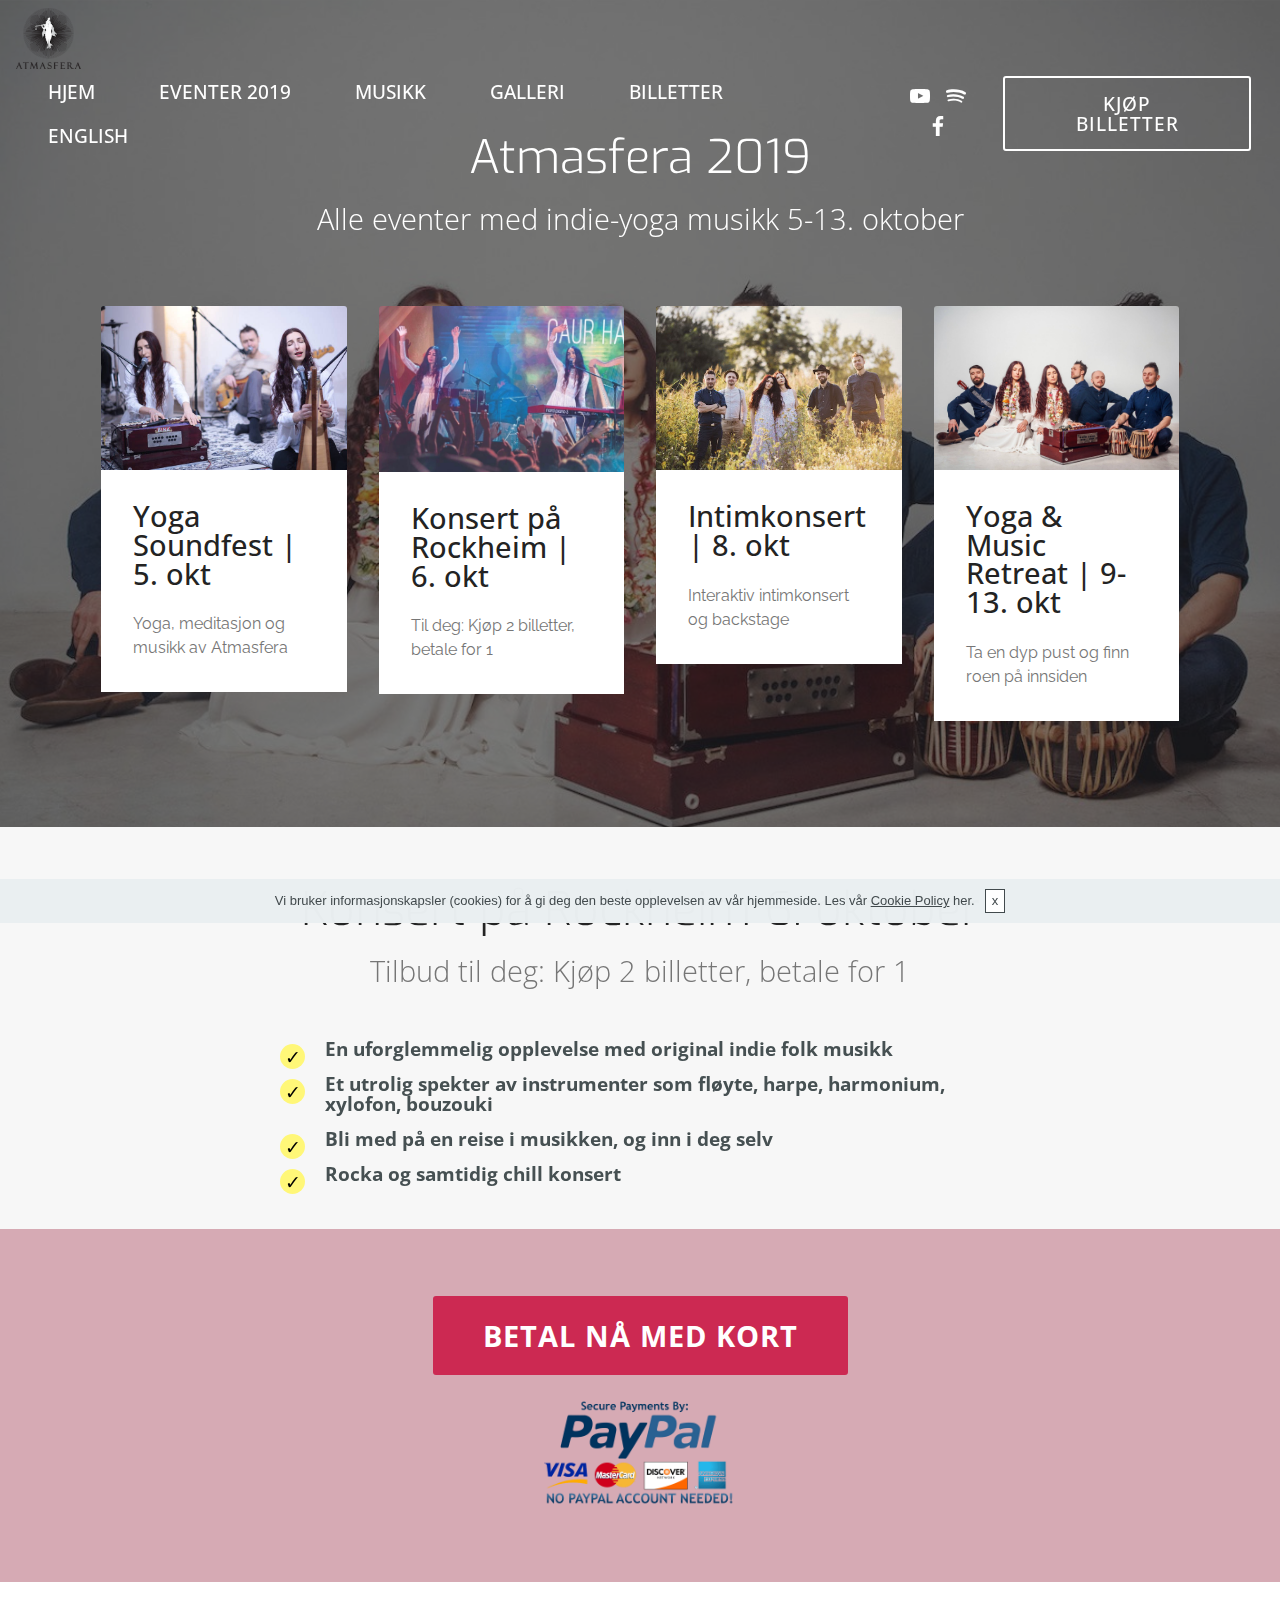
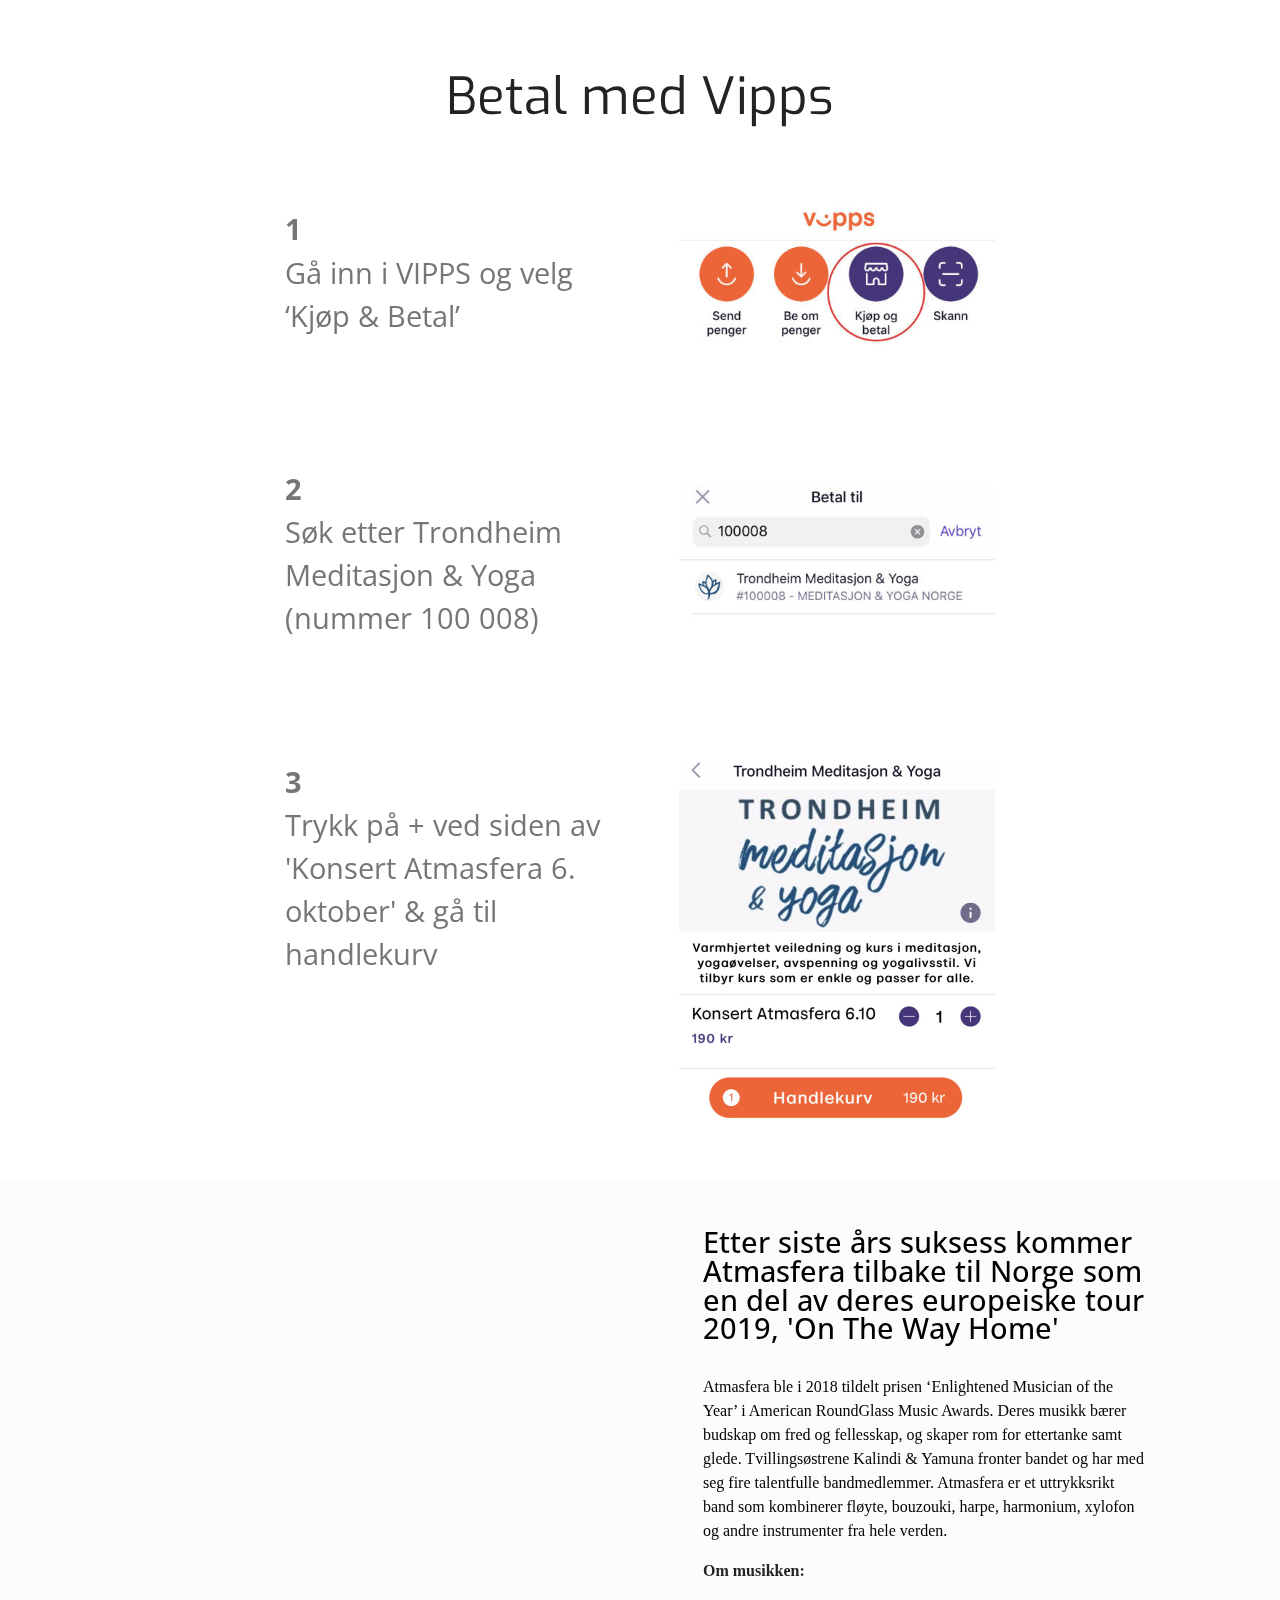
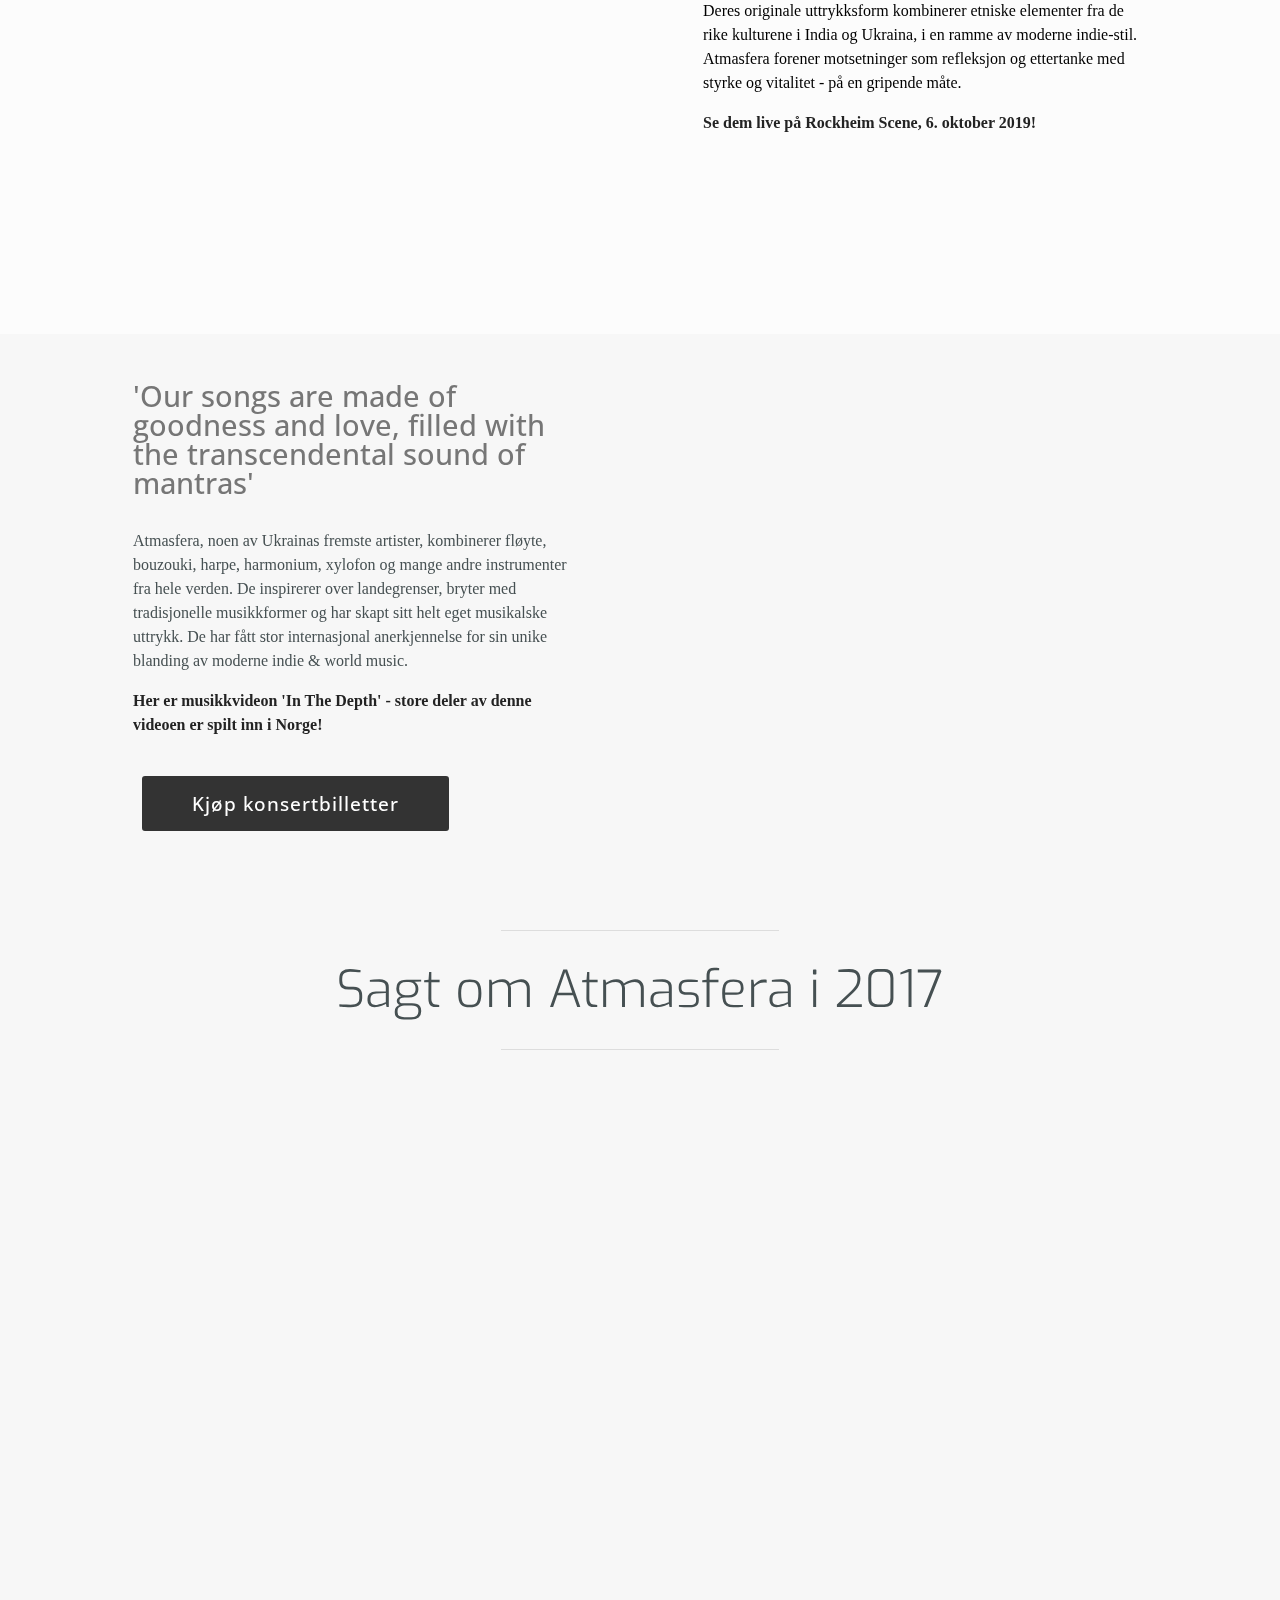
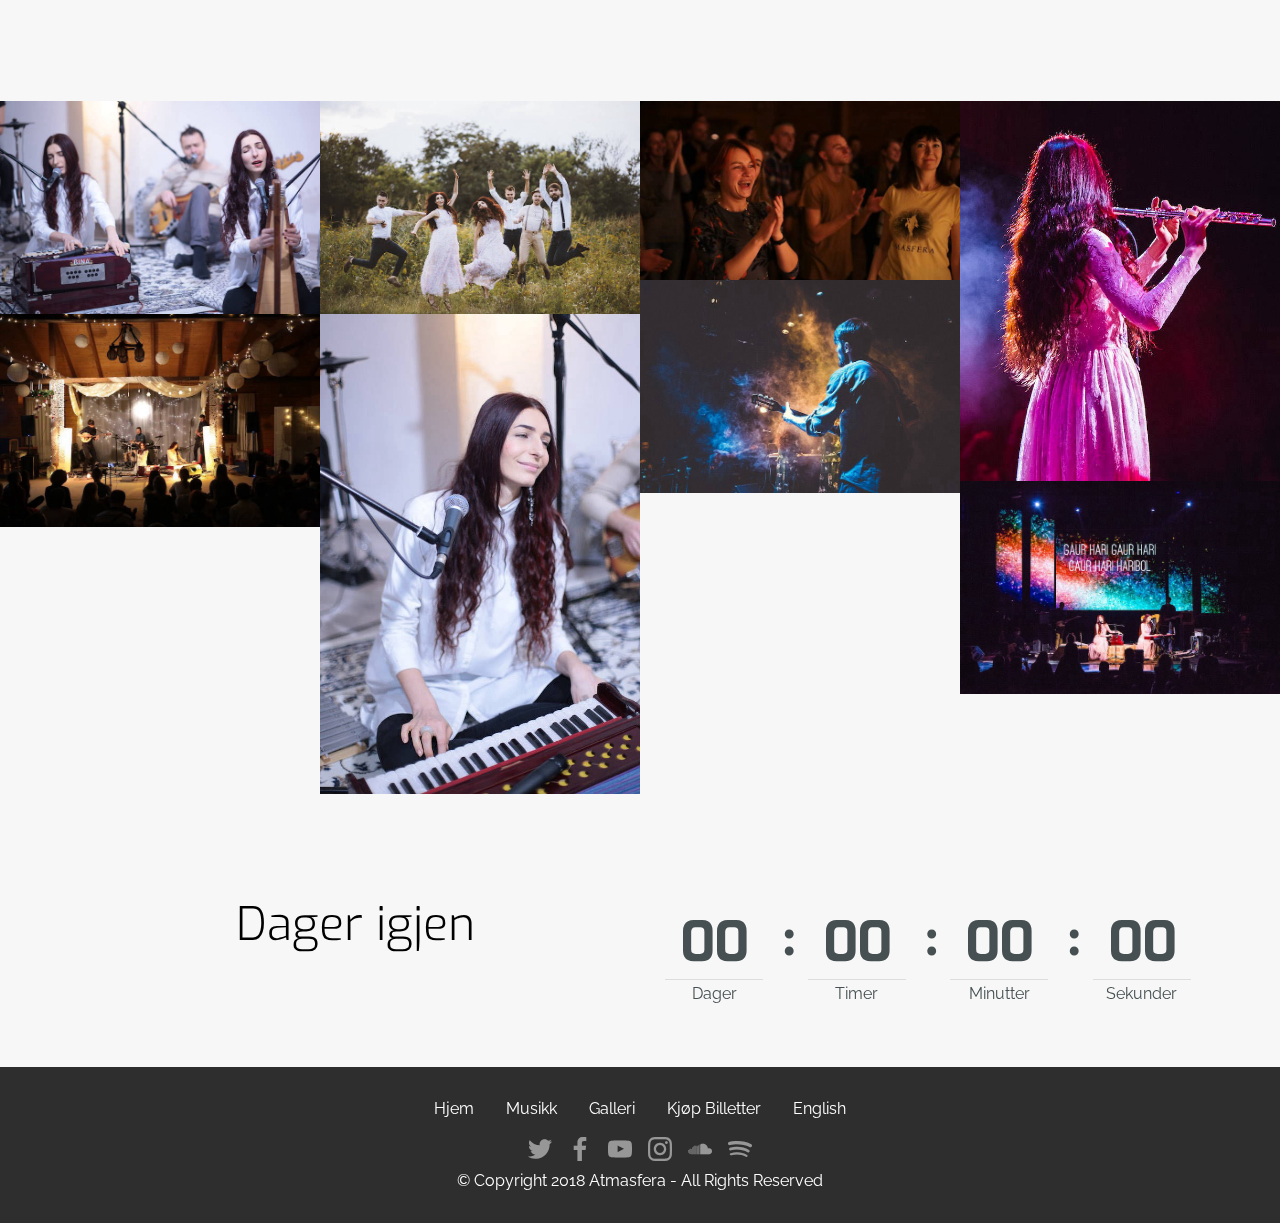
==== commit 18d60992: "create github pages" ====
--- a/2for1.html
+++ b/2for1.html
@@ -19,27 +19,27 @@
 <!DOCTYPE html>
 <html  >
 <head>
-  <!-- Site made with Mobirise Website Builder v4.10.7, https://mobirise.com -->
+  <!-- Site made with Mobirise Website Builder v4.10.15, https://mobirise.com -->
   <meta charset="UTF-8">
   <meta http-equiv="X-UA-Compatible" content="IE=edge">
-  <meta name="generator" content="Mobirise v4.10.7, mobirise.com">
+  <meta name="generator" content="Mobirise v4.10.15, mobirise.com">
   <meta name="viewport" content="width=device-width, initial-scale=1, minimum-scale=1">
   <link rel="shortcut icon" href="assets/images/atmasfera-logo-black-small-112x105.png" type="image/x-icon">
   <meta name="description" content="Rocka og samtidig chill konsert - en uforglemmelig opplevelse med original indie folk musikk. Opplev et utrolig spekter av instrumenter som fløyte, harpe, harmonium, xylofon, bouzouki - og bli med på en reise i musikken.
 ">
   
-  <title>Atmasfera i Trondheim | 5-13. oktober 2019</title>
+  <title>Atmasfera i Trondheim | 2 for 1 på konsert 5-13. oktober</title>
   <link rel="stylesheet" href="assets/web/assets/mobirise-icons/mobirise-icons.css">
-  <link rel="stylesheet" href="assets/tether/tether.min.css">
   <link rel="stylesheet" href="assets/bootstrap/css/bootstrap.min.css">
   <link rel="stylesheet" href="assets/bootstrap/css/bootstrap-grid.min.css">
   <link rel="stylesheet" href="assets/bootstrap/css/bootstrap-reboot.min.css">
+  <link rel="stylesheet" href="assets/socicon/css/styles.css">
   <link rel="stylesheet" href="assets/gdpr-plugin/gdpr-styles.css">
-  <link rel="stylesheet" href="assets/socicon/css/styles.css">
+  <link rel="stylesheet" href="assets/tether/tether.min.css">
   <link rel="stylesheet" href="assets/dropdown/css/style.css">
   <link rel="stylesheet" href="assets/theme/css/style.css">
   <link rel="stylesheet" href="assets/gallery/style.css">
-  <link rel="stylesheet" href="assets/mobirise/css/mbr-additional.css" type="text/css">
+  <link rel="preload" as="style" href="assets/mobirise/css/mbr-additional.css"><link rel="stylesheet" href="assets/mobirise/css/mbr-additional.css" type="text/css">
   
   
   
@@ -125,7 +125,7 @@
     </nav>
 </section>
 
-<section class="engine"><a href="https://mobirise.info/x">free css templates</a></section><section class="features18 popup-btn-cards cid-rDW1IDbFAu mbr-parallax-background" id="features18-j4">
+<section class="engine"><a href="https://mobirise.info/n">simple website templates</a></section><section class="features18 popup-btn-cards cid-rDW1IDbFAu mbr-parallax-background" id="features18-j4">
 
     
 
@@ -153,7 +153,7 @@
                 <div class="card-wrapper">
                     <div class="card-img">
                         <div class="mbr-overlay"></div>
-                        <div class="mbr-section-btn text-center"><a href="tilbud.html#content12-im" class="btn btn-primary display-4">Les mer</a></div>
+                        <div class="mbr-section-btn text-center"><a href="2for1.html#content4-j7" class="btn btn-primary display-4">Les mer</a></div>
                         <img src="assets/images/atmasfera-2-1440x1080.jpeg" alt="Mobirise" title="">
                     </div>
                     <div class="card-box">
@@ -499,13 +499,13 @@
 
   <script src="assets/web/assets/jquery/jquery.min.js"></script>
   <script src="assets/popper/popper.min.js"></script>
-  <script src="assets/tether/tether.min.js"></script>
   <script src="assets/bootstrap/js/bootstrap.min.js"></script>
   <script src="assets/smoothscroll/smooth-scroll.js"></script>
   <script src="assets/cookies-alert-plugin/cookies-alert-core.js"></script>
   <script src="assets/cookies-alert-plugin/cookies-alert-script.js"></script>
   <script src="assets/mbr-popup-btns/mbr-popup-btns.js"></script>
   <script src="assets/parallax/jarallax.min.js"></script>
+  <script src="assets/tether/tether.min.js"></script>
   <script src="assets/touchswipe/jquery.touch-swipe.min.js"></script>
   <script src="assets/masonry/masonry.pkgd.min.js"></script>
   <script src="assets/imagesloaded/imagesloaded.pkgd.min.js"></script>
--- a/assets/web/assets/mobirise-icons/mobirise-icons.css
+++ b/assets/web/assets/mobirise-icons/mobirise-icons.css
@@ -7,6 +7,7 @@
     url('mobirise-icons.svg?spat4u#MobiriseIcons') format('svg');
   font-weight: normal;
   font-style: normal;
+  font-display: swap;
 }
 
 [class^="mbri-"], [class*=" mbri-"] {
--- a/assets/socicon/css/styles.css
+++ b/assets/socicon/css/styles.css
@@ -9,7 +9,7 @@
     url("../fonts/socicon.svg#socicon") format("svg");
   font-weight: normal;
   font-style: normal;
-
+  font-display:swap;
 }
 
 [data-icon]:before {
--- a/assets/theme/css/style.css
+++ b/assets/theme/css/style.css
@@ -6,6 +6,11 @@
   background-color: #eeeeee;
 }
 
+body {
+  font-style: normal;
+  line-height: 1.5;
+}
+
 section,
 .container,
 .container-fluid {
@@ -17,8 +22,40 @@
   text-decoration: none;
 }
 
-.article .lead p, .article .lead ul, .article .lead ol, .article .lead pre, .article .lead blockquote {
+.article .lead p,
+.article .lead ul,
+.article .lead ol,
+.article .lead pre,
+.article .lead blockquote {
   margin-bottom: 0;
+}
+
+ul,
+ol,
+pre,
+blockquote {
+  margin-bottom: 2.3125rem;
+}
+
+pre {
+  background: #f4f4f4;
+  padding: 10px 24px;
+  white-space: pre-wrap;
+}
+
+.inactive {
+  -webkit-user-select: none;
+  -moz-user-select: none;
+  -ms-user-select: none;
+  user-select: none;
+  pointer-events: none;
+  -webkit-user-drag: none;
+  user-drag: none;
+}
+
+.mbr-section__comments .row {
+  justify-content: center;
+  -webkit-justify-content: center;
 }
 
 a {
@@ -39,15 +76,29 @@
   color: #232323;
 }
 
-h1, h2, h3, h4, h5, h6,
-.h1, .h2, .h3, .h4, .h5, .h6,
-.display-1, .display-2, .display-3, .display-4 {
+h1,
+h2,
+h3,
+h4,
+h5,
+h6,
+.h1,
+.h2,
+.h3,
+.h4,
+.h5,
+.h6,
+.display-1,
+.display-2,
+.display-3,
+.display-4 {
   line-height: 1;
   word-break: break-word;
   word-wrap: break-word;
 }
 
-b, strong {
+b,
+strong {
   font-weight: bold;
 }
 
@@ -63,7 +114,7 @@
   transition-property: background-color, color;
 }
 
-textarea[type="hidden"] {
+textarea[type='hidden'] {
   display: none;
 }
 
@@ -125,7 +176,11 @@
 }
 
 @media (max-width: 767px) {
-  .align-left, .align-center, .align-right, .mbr-section-btn, .mbr-section-title {
+  .align-left,
+  .align-center,
+  .align-right,
+  .mbr-section-btn,
+  .mbr-section-title {
     text-align: center;
   }
 }
@@ -227,7 +282,8 @@
   transition: width 0.1s;
 }
 
-.mbr-figure img, .mbr-figure iframe {
+.mbr-figure img,
+.mbr-figure iframe {
   display: block;
   width: 100%;
 }
@@ -263,7 +319,8 @@
   max-width: 100%;
 }
 
-.mbr-figure img, .card-img img {
+.mbr-figure img,
+.card-img img {
   width: 100%;
 }
 
@@ -280,9 +337,54 @@
 }
 
 /*! Buttons */
+.btn {
+  font-weight: 500;
+  border-width: 2px;
+  font-style: normal;
+  letter-spacing: 1px;
+  margin: .4rem .8rem;
+  white-space: normal;
+  -webkit-transition: all .3s ease-in-out;
+  -moz-transition: all .3s ease-in-out;
+  transition: all .3s ease-in-out;
+  display: inline-flex;
+  align-items: center;
+  justify-content: center;
+  word-break: break-word;
+  -webkit-align-items: center;
+  -webkit-justify-content: center;
+  display: -webkit-inline-flex;
+}
+
+.btn-sm {
+  font-weight: 500;
+  letter-spacing: 1px;
+  -webkit-transition: all .3s ease-in-out;
+  -moz-transition: all .3s ease-in-out;
+  transition: all .3s ease-in-out;
+}
+
+.btn-md {
+  font-weight: 500;
+  letter-spacing: 1px;
+  margin: .4rem .8rem !important;
+  -webkit-transition: all .3s ease-in-out;
+  -moz-transition: all .3s ease-in-out;
+  transition: all .3s ease-in-out;
+}
+
+.btn-lg {
+  font-weight: 500;
+  letter-spacing: 1px;
+  margin: .4rem .8rem !important;
+  -webkit-transition: all .3s ease-in-out;
+  -moz-transition: all .3s ease-in-out;
+  transition: all .3s ease-in-out;
+}
+
 .mbr-section-btn {
-  margin-left: -.25rem;
-  margin-right: -.25rem;
+  margin-left: -0.25rem;
+  margin-right: -0.25rem;
   font-size: 0;
 }
 
@@ -291,13 +393,23 @@
   margin-right: 0rem;
 }
 
+.btn-form {
+  border-radius: 0;
+}
+
+.btn-form:hover {
+  cursor: pointer;
+}
+
 /*! Btn icon margin */
-.btn .mbr-iconfont, .btn.btn-sm .mbr-iconfont {
+.btn .mbr-iconfont,
+.btn.btn-sm .mbr-iconfont {
   cursor: pointer;
   margin-right: 0.5rem;
 }
 
-.btn.btn-md .mbr-iconfont, .btn.btn-md .mbr-iconfont {
+.btn.btn-md .mbr-iconfont,
+.btn.btn-md .mbr-iconfont {
   margin-right: 0.8rem;
 }
 
@@ -313,7 +425,7 @@
   font-weight: 700;
 }
 
-[type="submit"] {
+[type='submit'] {
   -webkit-appearance: none;
 }
 
@@ -346,7 +458,76 @@
   height: 100%;
 }
 
+.mbr-overlay {
+  background-color: #000;
+  bottom: 0;
+  left: 0;
+  opacity: .5;
+  position: absolute;
+  right: 0;
+  top: 0;
+  z-index: 0;
+  pointer-events: none;
+}
+
 /* Form */
+blockquote {
+  font-style: italic;
+  padding: 10px 0 10px 20px;
+  font-size: 1.09rem;
+  position: relative;
+  border-width: 3px;
+}
+
+.form-control {
+  background-color: #f5f5f5;
+  box-shadow: none;
+  color: #565656;
+  line-height: 1.43;
+  min-height: 3.5em;
+  padding: 1.07em .5em;
+}
+
+.form-control, .form-control:focus {
+  border: 1px solid #e8e8e8;
+}
+
+.form-active .form-control:invalid {
+  border-color: red;
+}
+
+.form-control-label {
+  position: relative;
+  cursor: pointer;
+  margin-bottom: .357em;
+  padding: 0;
+}
+
+.alert {
+  color: #ffffff;
+  border-radius: 0;
+  border: 0;
+  font-size: .875rem;
+  line-height: 1.5;
+  margin-bottom: 1.875rem;
+  padding: 1.25rem;
+  position: relative;
+}
+
+.alert.alert-form::after {
+  background-color: inherit;
+  bottom: -7px;
+  content: "";
+  display: block;
+  height: 14px;
+  left: 50%;
+  margin-left: -7px;
+  position: absolute;
+  transform: rotate(45deg);
+  width: 14px;
+  -webkit-transform: rotate(45deg);
+}
+
 .form-asterisk {
   font-family: initial;
   position: absolute;
@@ -355,6 +536,30 @@
 }
 
 /*! Scroll to top arrow */
+#scrollToTop a i:before {
+  content: '';
+  position: absolute;
+  height: 40%;
+  top: 25%;
+  background: #fff;
+  width: 2px;
+  left: calc(50% - 1px);
+}
+
+#scrollToTop a i:after {
+  content: '';
+  position: absolute;
+  display: block;
+  border-top: 2px solid #fff;
+  border-right: 2px solid #fff;
+  width: 40%;
+  height: 40%;
+  left: 30%;
+  bottom: 30%;
+  transform: rotate(135deg);
+  -webkit-transform: rotate(135deg);
+}
+
 .mbr-arrow-up {
   bottom: 25px;
   right: 90px;
@@ -377,7 +582,7 @@
   outline-style: none !important;
   position: relative;
   text-decoration: none;
-  transition: all .3s ease-in-out;
+  transition: all 0.3s ease-in-out;
   cursor: pointer;
   text-align: center;
 }
@@ -396,7 +601,7 @@
 }
 
 .mbr-arrow-up-icon::before {
-  content: "\203a";
+  content: '\203a';
   display: inline-block;
   font-family: serif;
   font-size: 32px;
@@ -561,6 +766,21 @@
   }
 }
 
+/* Others*/
+.note-check a[data-value=Rubik] {
+  font-style: normal;
+}
+
+.mbr-arrow a {
+  color: #ffffff;
+}
+
+@media (max-width: 767px) {
+  .mbr-arrow {
+    display: none;
+  }
+}
+
 .navbar {
   display: -webkit-flex;
   -webkit-flex-wrap: wrap;
@@ -575,7 +795,7 @@
 }
 
 .nav-dropdown .link {
-  padding: .667em 1.667em !important;
+  padding: 0.667em 1.667em !important;
   margin: 0 !important;
 }
 
@@ -623,7 +843,7 @@
 }
 
 .jq-selectbox__select {
-  padding: 1.07em .5em;
+  padding: 1.07em 0.5em;
   position: absolute;
   top: 0;
   left: 0;
@@ -642,22 +862,21 @@
 }
 
 .jq-selectbox li {
-  padding: 1.07em .5em;
-}
-
-input[type="range"] {
+  padding: 1.07em 0.5em;
+}
+
+input[type='range'] {
   padding-left: 0 !important;
   padding-right: 0 !important;
 }
 
-.modal-dialog, .modal-content {
+.modal-dialog,
+.modal-content {
   height: 100%;
 }
 
 .modal-dialog .carousel-inner {
   height: 100%;
-  height: -webkit-fill-available;
-  height: fill-available;
 }
 
 .carousel-item {
@@ -666,6 +885,388 @@
 
 .carousel-item img {
   margin: auto;
+}
+
+.navbar-toggler {
+  -webkit-align-self: flex-start;
+  -ms-flex-item-align: start;
+  align-self: flex-start;
+  padding: 0.25rem 0.75rem;
+  font-size: 1.25rem;
+  line-height: 1;
+  background: transparent;
+  border: 1px solid transparent;
+  -webkit-border-radius: 0.25rem;
+  border-radius: 0.25rem;
+}
+
+.navbar-toggler:focus,
+.navbar-toggler:hover {
+  text-decoration: none;
+}
+
+.navbar-toggler-icon {
+  display: inline-block;
+  width: 1.5em;
+  height: 1.5em;
+  vertical-align: middle;
+  content: '';
+  background: no-repeat center center;
+  -webkit-background-size: 100% 100%;
+  -o-background-size: 100% 100%;
+  background-size: 100% 100%;
+}
+
+.navbar-toggler-left {
+  position: absolute;
+  left: 1rem;
+}
+
+.navbar-toggler-right {
+  position: absolute;
+  right: 1rem;
+}
+
+@media (max-width: 575px) {
+  .navbar-toggleable .navbar-nav .dropdown-menu {
+    position: static;
+    float: none;
+  }
+  .navbar-toggleable > .container {
+    padding-right: 0;
+    padding-left: 0;
+  }
+}
+
+@media (min-width: 576px) {
+  .navbar-toggleable {
+    -webkit-box-orient: horizontal;
+    -webkit-box-direction: normal;
+    -webkit-flex-direction: row;
+    -ms-flex-direction: row;
+    flex-direction: row;
+    -webkit-flex-wrap: nowrap;
+    -ms-flex-wrap: nowrap;
+    flex-wrap: nowrap;
+    -webkit-box-align: center;
+    -webkit-align-items: center;
+    -ms-flex-align: center;
+    align-items: center;
+  }
+  .navbar-toggleable .navbar-nav {
+    -webkit-box-orient: horizontal;
+    -webkit-box-direction: normal;
+    -webkit-flex-direction: row;
+    -ms-flex-direction: row;
+    flex-direction: row;
+  }
+  .navbar-toggleable .navbar-nav .nav-link {
+    padding-right: 0.5rem;
+    padding-left: 0.5rem;
+  }
+  .navbar-toggleable > .container {
+    display: -webkit-box;
+    display: -webkit-flex;
+    display: -ms-flexbox;
+    display: flex;
+    -webkit-flex-wrap: nowrap;
+    -ms-flex-wrap: nowrap;
+    flex-wrap: nowrap;
+    -webkit-box-align: center;
+    -webkit-align-items: center;
+    -ms-flex-align: center;
+    align-items: center;
+  }
+  .navbar-toggleable .navbar-collapse {
+    display: -webkit-box !important;
+    display: -webkit-flex !important;
+    display: -ms-flexbox !important;
+    display: flex !important;
+    width: 100%;
+  }
+  .navbar-toggleable .navbar-toggler {
+    display: none;
+  }
+}
+
+@media (max-width: 767px) {
+  .navbar-toggleable-sm .navbar-nav .dropdown-menu {
+    position: static;
+    float: none;
+  }
+  .navbar-toggleable-sm > .container {
+    padding-right: 0;
+    padding-left: 0;
+  }
+}
+
+@media (min-width: 768px) {
+  .navbar-toggleable-sm {
+    -webkit-box-orient: horizontal;
+    -webkit-box-direction: normal;
+    -webkit-flex-direction: row;
+    -ms-flex-direction: row;
+    flex-direction: row;
+    -webkit-flex-wrap: nowrap;
+    -ms-flex-wrap: nowrap;
+    flex-wrap: nowrap;
+    -webkit-box-align: center;
+    -webkit-align-items: center;
+    -ms-flex-align: center;
+    align-items: center;
+  }
+  .navbar-toggleable-sm .navbar-nav {
+    -webkit-box-orient: horizontal;
+    -webkit-box-direction: normal;
+    -webkit-flex-direction: row;
+    -ms-flex-direction: row;
+    flex-direction: row;
+  }
+  .navbar-toggleable-sm .navbar-nav .nav-link {
+    padding-right: 0.5rem;
+    padding-left: 0.5rem;
+  }
+  .navbar-toggleable-sm > .container {
+    display: -webkit-box;
+    display: -webkit-flex;
+    display: -ms-flexbox;
+    display: flex;
+    -webkit-flex-wrap: nowrap;
+    -ms-flex-wrap: nowrap;
+    flex-wrap: nowrap;
+    -webkit-box-align: center;
+    -webkit-align-items: center;
+    -ms-flex-align: center;
+    align-items: center;
+  }
+  .navbar-toggleable-sm .navbar-collapse {
+    display: none;
+    width: 100%;
+  }
+  .navbar-toggleable-sm .navbar-toggler {
+    display: none;
+  }
+}
+
+@media (max-width: 1023px) {
+  .navbar-toggleable-md .navbar-nav .dropdown-menu {
+    position: static;
+    float: none;
+  }
+  .navbar-toggleable-md > .container {
+    padding-right: 0;
+    padding-left: 0;
+  }
+}
+
+@media (min-width: 1024px) {
+  .navbar-toggleable-md {
+    -webkit-box-orient: horizontal;
+    -webkit-box-direction: normal;
+    -webkit-flex-direction: row;
+    -ms-flex-direction: row;
+    flex-direction: row;
+    -webkit-flex-wrap: nowrap;
+    -ms-flex-wrap: nowrap;
+    flex-wrap: nowrap;
+    -webkit-box-align: center;
+    -webkit-align-items: center;
+    -ms-flex-align: center;
+    align-items: center;
+  }
+  .navbar-toggleable-md .navbar-nav {
+    -webkit-box-orient: horizontal;
+    -webkit-box-direction: normal;
+    -webkit-flex-direction: row;
+    -ms-flex-direction: row;
+    flex-direction: row;
+  }
+  .navbar-toggleable-md .navbar-nav .nav-link {
+    padding-right: 0.5rem;
+    padding-left: 0.5rem;
+  }
+  .navbar-toggleable-md > .container {
+    display: -webkit-box;
+    display: -webkit-flex;
+    display: -ms-flexbox;
+    display: flex;
+    -webkit-flex-wrap: nowrap;
+    -ms-flex-wrap: nowrap;
+    flex-wrap: nowrap;
+    -webkit-box-align: center;
+    -webkit-align-items: center;
+    -ms-flex-align: center;
+    align-items: center;
+  }
+  .navbar-toggleable-md .navbar-collapse {
+    display: -webkit-box !important;
+    display: -webkit-flex !important;
+    display: -ms-flexbox !important;
+    display: flex !important;
+    width: 100%;
+  }
+  .navbar-toggleable-md .navbar-toggler {
+    display: none;
+  }
+}
+
+@media (max-width: 1199px) {
+  .navbar-toggleable-lg .navbar-nav .dropdown-menu {
+    position: static;
+    float: none;
+  }
+  .navbar-toggleable-lg > .container {
+    padding-right: 0;
+    padding-left: 0;
+  }
+}
+
+@media (min-width: 1200px) {
+  .navbar-toggleable-lg {
+    -webkit-box-orient: horizontal;
+    -webkit-box-direction: normal;
+    -webkit-flex-direction: row;
+    -ms-flex-direction: row;
+    flex-direction: row;
+    -webkit-flex-wrap: nowrap;
+    -ms-flex-wrap: nowrap;
+    flex-wrap: nowrap;
+    -webkit-box-align: center;
+    -webkit-align-items: center;
+    -ms-flex-align: center;
+    align-items: center;
+  }
+  .navbar-toggleable-lg .navbar-nav {
+    -webkit-box-orient: horizontal;
+    -webkit-box-direction: normal;
+    -webkit-flex-direction: row;
+    -ms-flex-direction: row;
+    flex-direction: row;
+  }
+  .navbar-toggleable-lg .navbar-nav .nav-link {
+    padding-right: 0.5rem;
+    padding-left: 0.5rem;
+  }
+  .navbar-toggleable-lg > .container {
+    display: -webkit-box;
+    display: -webkit-flex;
+    display: -ms-flexbox;
+    display: flex;
+    -webkit-flex-wrap: nowrap;
+    -ms-flex-wrap: nowrap;
+    flex-wrap: nowrap;
+    -webkit-box-align: center;
+    -webkit-align-items: center;
+    -ms-flex-align: center;
+    align-items: center;
+  }
+  .navbar-toggleable-lg .navbar-collapse {
+    display: -webkit-box !important;
+    display: -webkit-flex !important;
+    display: -ms-flexbox !important;
+    display: flex !important;
+    width: 100%;
+  }
+  .navbar-toggleable-lg .navbar-toggler {
+    display: none;
+  }
+}
+
+.navbar-toggleable-xl {
+  -webkit-box-orient: horizontal;
+  -webkit-box-direction: normal;
+  -webkit-flex-direction: row;
+  -ms-flex-direction: row;
+  flex-direction: row;
+  -webkit-flex-wrap: nowrap;
+  -ms-flex-wrap: nowrap;
+  flex-wrap: nowrap;
+  -webkit-box-align: center;
+  -webkit-align-items: center;
+  -ms-flex-align: center;
+  align-items: center;
+}
+
+.navbar-toggleable-xl .navbar-nav .dropdown-menu {
+  position: static;
+  float: none;
+}
+
+.navbar-toggleable-xl > .container {
+  padding-right: 0;
+  padding-left: 0;
+}
+
+.navbar-toggleable-xl .navbar-nav {
+  -webkit-box-orient: horizontal;
+  -webkit-box-direction: normal;
+  -webkit-flex-direction: row;
+  -ms-flex-direction: row;
+  flex-direction: row;
+}
+
+.navbar-toggleable-xl .navbar-nav .nav-link {
+  padding-right: 0.5rem;
+  padding-left: 0.5rem;
+}
+
+.navbar-toggleable-xl > .container {
+  display: -webkit-box;
+  display: -webkit-flex;
+  display: -ms-flexbox;
+  display: flex;
+  -webkit-flex-wrap: nowrap;
+  -ms-flex-wrap: nowrap;
+  flex-wrap: nowrap;
+  -webkit-box-align: center;
+  -webkit-align-items: center;
+  -ms-flex-align: center;
+  align-items: center;
+}
+
+.navbar-toggleable-xl .navbar-collapse {
+  display: -webkit-box !important;
+  display: -webkit-flex !important;
+  display: -ms-flexbox !important;
+  display: flex !important;
+  width: 100%;
+}
+
+.navbar-toggleable-xl .navbar-toggler {
+  display: none;
+}
+
+.card-img {
+  width: auto;
+}
+
+.menu .navbar.collapsed:not(.beta-menu) {
+  flex-direction: column;
+  -webkit-flex-direction: column;
+}
+
+.carousel-item.active,
+.carousel-item-next,
+.carousel-item-prev {
+  display: -webkit-box;
+  display: -webkit-flex;
+  display: -ms-flexbox;
+  display: flex;
+}
+
+.note-air-layout .dropup .dropdown-menu,
+.note-air-layout .navbar-fixed-bottom .dropdown .dropdown-menu {
+  bottom: initial !important;
+}
+
+html,
+body {
+  height: auto;
+  min-height: 100vh;
+}
+
+.dropup .dropdown-toggle::after {
+  display: none;
 }
 .engine {
 	position: absolute;
--- a/assets/mobirise/css/mbr-additional.css
+++ b/assets/mobirise/css/mbr-additional.css
@@ -1,29 +1,18 @@
-@import url(https://fonts.googleapis.com/css?family=Exo:100,100i,200,200i,300,300i,400,400i,500,500i,600,600i,700,700i,800,800i,900,900i);
-@import url(https://fonts.googleapis.com/css?family=Open+Sans+Condensed:300,300i,700);
-@import url(https://fonts.googleapis.com/css?family=Raleway:100,100i,200,200i,300,300i,400,400i,500,500i,600,600i,700,700i,800,800i,900,900i);
+@import url(https://fonts.googleapis.com/css?family=Exo:100,100i,200,200i,300,300i,400,400i,500,500i,600,600i,700,700i,800,800i,900,900i&display=swap);
+@import url(https://fonts.googleapis.com/css?family=Open+Sans+Condensed:300,300i,700&display=swap);
+@import url(https://fonts.googleapis.com/css?family=Raleway:100,100i,200,200i,300,300i,400,400i,500,500i,600,600i,700,700i,800,800i,900,900i&display=swap);
 
 
 
 
 
 body {
-  font-style: normal;
-  line-height: 1.5;
-}
-.mbr-section-title {
-  font-style: normal;
-  line-height: 1.2;
-}
-.mbr-section-subtitle {
-  line-height: 1.3;
-}
-.mbr-text {
-  font-style: normal;
-  line-height: 1.6;
+  font-family: Rubik;
 }
 .display-1 {
   font-family: 'Exo', sans-serif;
   font-size: 3.2rem;
+  font-display: swap;
 }
 .display-1 > .mbr-iconfont {
   font-size: 5.12rem;
@@ -31,6 +20,7 @@
 .display-2 {
   font-family: 'Exo', sans-serif;
   font-size: 2.9rem;
+  font-display: swap;
 }
 .display-2 > .mbr-iconfont {
   font-size: 4.64rem;
@@ -38,6 +28,7 @@
 .display-4 {
   font-family: 'Open Sans Condensed', sans-serif;
   font-size: 1.2rem;
+  font-display: swap;
 }
 .display-4 > .mbr-iconfont {
   font-size: 1.92rem;
@@ -45,6 +36,7 @@
 .display-5 {
   font-family: 'Open Sans Condensed', sans-serif;
   font-size: 1.8rem;
+  font-display: swap;
 }
 .display-5 > .mbr-iconfont {
   font-size: 2.88rem;
@@ -52,6 +44,7 @@
 .display-7 {
   font-family: 'Raleway', sans-serif;
   font-size: 1rem;
+  font-display: swap;
 }
 .display-7 > .mbr-iconfont {
   font-size: 1.6rem;
@@ -85,51 +78,18 @@
 }
 /* Buttons */
 .btn {
-  font-weight: 500;
-  border-width: 2px;
-  font-style: normal;
-  letter-spacing: 1px;
-  margin: .4rem .8rem;
-  white-space: normal;
-  -webkit-transition: all 0.3s ease-in-out;
-  -moz-transition: all 0.3s ease-in-out;
-  transition: all 0.3s ease-in-out;
-  display: inline-flex;
-  align-items: center;
-  justify-content: center;
-  word-break: break-word;
-  -webkit-align-items: center;
-  -webkit-justify-content: center;
-  display: -webkit-inline-flex;
   padding: 1rem 3rem;
   border-radius: 3px;
 }
 .btn-sm {
-  font-weight: 500;
-  letter-spacing: 1px;
-  -webkit-transition: all 0.3s ease-in-out;
-  -moz-transition: all 0.3s ease-in-out;
-  transition: all 0.3s ease-in-out;
   padding: 0.6rem 1.5rem;
   border-radius: 3px;
 }
 .btn-md {
-  font-weight: 500;
-  letter-spacing: 1px;
-  margin: .4rem .8rem !important;
-  -webkit-transition: all 0.3s ease-in-out;
-  -moz-transition: all 0.3s ease-in-out;
-  transition: all 0.3s ease-in-out;
   padding: 1rem 3rem;
   border-radius: 3px;
 }
 .btn-lg {
-  font-weight: 500;
-  letter-spacing: 1px;
-  margin: .4rem .8rem !important;
-  -webkit-transition: all 0.3s ease-in-out;
-  -moz-transition: all 0.3s ease-in-out;
-  transition: all 0.3s ease-in-out;
   padding: 1.2rem 3.2rem;
   border-radius: 3px;
 }
@@ -545,12 +505,6 @@
 .mbr-gallery-filter li.active .btn:focus {
   box-shadow: none;
 }
-.btn-form {
-  border-radius: 0;
-}
-.btn-form:hover {
-  cursor: pointer;
-}
 a,
 a:hover {
   color: #149dcc;
@@ -579,131 +533,16 @@
 .scrollToTop_wraper {
   display: none;
 }
-#scrollToTop a i:before {
-  content: '';
-  position: absolute;
-  height: 40%;
-  top: 25%;
-  background: #fff;
-  width: 2px;
-  left: calc(50% - 1px);
-}
-#scrollToTop a i:after {
-  content: '';
-  position: absolute;
-  display: block;
-  border-top: 2px solid #fff;
-  border-right: 2px solid #fff;
-  width: 40%;
-  height: 40%;
-  left: 30%;
-  bottom: 30%;
-  transform: rotate(135deg);
-  -webkit-transform: rotate(135deg);
-}
-/* Others*/
-.note-check a[data-value=Rubik] {
-  font-style: normal;
-}
-.mbr-arrow a {
-  color: #ffffff;
-}
-@media (max-width: 767px) {
-  .mbr-arrow {
-    display: none;
-  }
-}
-.form-control-label {
-  position: relative;
-  cursor: pointer;
-  margin-bottom: .357em;
-  padding: 0;
-}
-.alert {
-  color: #ffffff;
-  border-radius: 0;
-  border: 0;
-  font-size: .875rem;
-  line-height: 1.5;
-  margin-bottom: 1.875rem;
-  padding: 1.25rem;
-  position: relative;
-}
-.alert.alert-form::after {
-  background-color: inherit;
-  bottom: -7px;
-  content: "";
-  display: block;
-  height: 14px;
-  left: 50%;
-  margin-left: -7px;
-  position: absolute;
-  transform: rotate(45deg);
-  width: 14px;
-  -webkit-transform: rotate(45deg);
-}
 .form-control {
-  background-color: #f5f5f5;
-  box-shadow: none;
-  color: #565656;
   font-family: 'Raleway', sans-serif;
   font-size: 1rem;
-  line-height: 1.43;
-  min-height: 3.5em;
-  padding: 1.07em .5em;
+  font-display: swap;
 }
 .form-control > .mbr-iconfont {
   font-size: 1.6rem;
 }
-.form-control,
-.form-control:focus {
-  border: 1px solid #e8e8e8;
-}
-.form-active .form-control:invalid {
-  border-color: red;
-}
-.mbr-overlay {
-  background-color: #000;
-  bottom: 0;
-  left: 0;
-  opacity: .5;
-  position: absolute;
-  right: 0;
-  top: 0;
-  z-index: 0;
-  pointer-events: none;
-}
 blockquote {
-  font-style: italic;
-  padding: 10px 0 10px 20px;
-  font-size: 1.09rem;
-  position: relative;
   border-color: #149dcc;
-  border-width: 3px;
-}
-ul,
-ol,
-pre,
-blockquote {
-  margin-bottom: 2.3125rem;
-}
-pre {
-  background: #f4f4f4;
-  padding: 10px 24px;
-  white-space: pre-wrap;
-}
-.inactive {
-  -webkit-user-select: none;
-  -moz-user-select: none;
-  -ms-user-select: none;
-  user-select: none;
-  pointer-events: none;
-  -webkit-user-drag: none;
-  user-drag: none;
-}
-.mbr-section__comments .row {
-  justify-content: center;
-  -webkit-justify-content: center;
 }
 /* Forms */
 .mbr-form .btn {
@@ -716,33 +555,6 @@
   .btn .mbr-iconfont {
     font-size: 1rem !important;
   }
-}
-/* Social block */
-.btn-social {
-  font-size: 20px;
-  border-radius: 50%;
-  padding: 0;
-  width: 44px;
-  height: 44px;
-  line-height: 44px;
-  text-align: center;
-  position: relative;
-  border: 2px solid #c0a375;
-  border-color: #149dcc;
-  color: #232323;
-  cursor: pointer;
-}
-.btn-social i {
-  top: 0;
-  line-height: 44px;
-  width: 44px;
-}
-.btn-social:hover {
-  color: #fff;
-  background: #149dcc;
-}
-.btn-social + .btn {
-  margin-left: .1rem;
 }
 /* Footer */
 .mbr-footer-content li::before,
@@ -754,549 +566,9 @@
   color: #149dcc;
 }
 /* Headers*/
-.offset-1 {
-  margin-left: 8.33333%;
-}
-.offset-2 {
-  margin-left: 16.66667%;
-}
-.offset-3 {
-  margin-left: 25%;
-}
-.offset-4 {
-  margin-left: 33.33333%;
-}
-.offset-5 {
-  margin-left: 41.66667%;
-}
-.offset-6 {
-  margin-left: 50%;
-}
-.offset-7 {
-  margin-left: 58.33333%;
-}
-.offset-8 {
-  margin-left: 66.66667%;
-}
-.offset-9 {
-  margin-left: 75%;
-}
-.offset-10 {
-  margin-left: 83.33333%;
-}
-.offset-11 {
-  margin-left: 91.66667%;
-}
-@media (min-width: 576px) {
-  .offset-sm-0 {
-    margin-left: 0%;
-  }
-  .offset-sm-1 {
-    margin-left: 8.33333%;
-  }
-  .offset-sm-2 {
-    margin-left: 16.66667%;
-  }
-  .offset-sm-3 {
-    margin-left: 25%;
-  }
-  .offset-sm-4 {
-    margin-left: 33.33333%;
-  }
-  .offset-sm-5 {
-    margin-left: 41.66667%;
-  }
-  .offset-sm-6 {
-    margin-left: 50%;
-  }
-  .offset-sm-7 {
-    margin-left: 58.33333%;
-  }
-  .offset-sm-8 {
-    margin-left: 66.66667%;
-  }
-  .offset-sm-9 {
-    margin-left: 75%;
-  }
-  .offset-sm-10 {
-    margin-left: 83.33333%;
-  }
-  .offset-sm-11 {
-    margin-left: 91.66667%;
-  }
-}
-@media (min-width: 768px) {
-  .offset-md-0 {
-    margin-left: 0%;
-  }
-  .offset-md-1 {
-    margin-left: 8.33333%;
-  }
-  .offset-md-2 {
-    margin-left: 16.66667%;
-  }
-  .offset-md-3 {
-    margin-left: 25%;
-  }
-  .offset-md-4 {
-    margin-left: 33.33333%;
-  }
-  .offset-md-5 {
-    margin-left: 41.66667%;
-  }
-  .offset-md-6 {
-    margin-left: 50%;
-  }
-  .offset-md-7 {
-    margin-left: 58.33333%;
-  }
-  .offset-md-8 {
-    margin-left: 66.66667%;
-  }
-  .offset-md-9 {
-    margin-left: 75%;
-  }
-  .offset-md-10 {
-    margin-left: 83.33333%;
-  }
-  .offset-md-11 {
-    margin-left: 91.66667%;
-  }
-}
-@media (min-width: 992px) {
-  .offset-lg-0 {
-    margin-left: 0%;
-  }
-  .offset-lg-1 {
-    margin-left: 8.33333%;
-  }
-  .offset-lg-2 {
-    margin-left: 16.66667%;
-  }
-  .offset-lg-3 {
-    margin-left: 25%;
-  }
-  .offset-lg-4 {
-    margin-left: 33.33333%;
-  }
-  .offset-lg-5 {
-    margin-left: 41.66667%;
-  }
-  .offset-lg-6 {
-    margin-left: 50%;
-  }
-  .offset-lg-7 {
-    margin-left: 58.33333%;
-  }
-  .offset-lg-8 {
-    margin-left: 66.66667%;
-  }
-  .offset-lg-9 {
-    margin-left: 75%;
-  }
-  .offset-lg-10 {
-    margin-left: 83.33333%;
-  }
-  .offset-lg-11 {
-    margin-left: 91.66667%;
-  }
-}
-@media (min-width: 1200px) {
-  .offset-xl-0 {
-    margin-left: 0%;
-  }
-  .offset-xl-1 {
-    margin-left: 8.33333%;
-  }
-  .offset-xl-2 {
-    margin-left: 16.66667%;
-  }
-  .offset-xl-3 {
-    margin-left: 25%;
-  }
-  .offset-xl-4 {
-    margin-left: 33.33333%;
-  }
-  .offset-xl-5 {
-    margin-left: 41.66667%;
-  }
-  .offset-xl-6 {
-    margin-left: 50%;
-  }
-  .offset-xl-7 {
-    margin-left: 58.33333%;
-  }
-  .offset-xl-8 {
-    margin-left: 66.66667%;
-  }
-  .offset-xl-9 {
-    margin-left: 75%;
-  }
-  .offset-xl-10 {
-    margin-left: 83.33333%;
-  }
-  .offset-xl-11 {
-    margin-left: 91.66667%;
-  }
-}
-.navbar-toggler {
-  -webkit-align-self: flex-start;
-  -ms-flex-item-align: start;
-  align-self: flex-start;
-  padding: 0.25rem 0.75rem;
-  font-size: 1.25rem;
-  line-height: 1;
-  background: transparent;
-  border: 1px solid transparent;
-  -webkit-border-radius: 0.25rem;
-  border-radius: 0.25rem;
-}
-.navbar-toggler:focus,
-.navbar-toggler:hover {
-  text-decoration: none;
-}
-.navbar-toggler-icon {
-  display: inline-block;
-  width: 1.5em;
-  height: 1.5em;
-  vertical-align: middle;
-  content: "";
-  background: no-repeat center center;
-  -webkit-background-size: 100% 100%;
-  -o-background-size: 100% 100%;
-  background-size: 100% 100%;
-}
-.navbar-toggler-left {
-  position: absolute;
-  left: 1rem;
-}
-.navbar-toggler-right {
-  position: absolute;
-  right: 1rem;
-}
-@media (max-width: 575px) {
-  .navbar-toggleable .navbar-nav .dropdown-menu {
-    position: static;
-    float: none;
-  }
-  .navbar-toggleable > .container {
-    padding-right: 0;
-    padding-left: 0;
-  }
-}
-@media (min-width: 576px) {
-  .navbar-toggleable {
-    -webkit-box-orient: horizontal;
-    -webkit-box-direction: normal;
-    -webkit-flex-direction: row;
-    -ms-flex-direction: row;
-    flex-direction: row;
-    -webkit-flex-wrap: nowrap;
-    -ms-flex-wrap: nowrap;
-    flex-wrap: nowrap;
-    -webkit-box-align: center;
-    -webkit-align-items: center;
-    -ms-flex-align: center;
-    align-items: center;
-  }
-  .navbar-toggleable .navbar-nav {
-    -webkit-box-orient: horizontal;
-    -webkit-box-direction: normal;
-    -webkit-flex-direction: row;
-    -ms-flex-direction: row;
-    flex-direction: row;
-  }
-  .navbar-toggleable .navbar-nav .nav-link {
-    padding-right: .5rem;
-    padding-left: .5rem;
-  }
-  .navbar-toggleable > .container {
-    display: -webkit-box;
-    display: -webkit-flex;
-    display: -ms-flexbox;
-    display: flex;
-    -webkit-flex-wrap: nowrap;
-    -ms-flex-wrap: nowrap;
-    flex-wrap: nowrap;
-    -webkit-box-align: center;
-    -webkit-align-items: center;
-    -ms-flex-align: center;
-    align-items: center;
-  }
-  .navbar-toggleable .navbar-collapse {
-    display: -webkit-box !important;
-    display: -webkit-flex !important;
-    display: -ms-flexbox !important;
-    display: flex !important;
-    width: 100%;
-  }
-  .navbar-toggleable .navbar-toggler {
-    display: none;
-  }
-}
-@media (max-width: 767px) {
-  .navbar-toggleable-sm .navbar-nav .dropdown-menu {
-    position: static;
-    float: none;
-  }
-  .navbar-toggleable-sm > .container {
-    padding-right: 0;
-    padding-left: 0;
-  }
-}
-@media (min-width: 768px) {
-  .navbar-toggleable-sm {
-    -webkit-box-orient: horizontal;
-    -webkit-box-direction: normal;
-    -webkit-flex-direction: row;
-    -ms-flex-direction: row;
-    flex-direction: row;
-    -webkit-flex-wrap: nowrap;
-    -ms-flex-wrap: nowrap;
-    flex-wrap: nowrap;
-    -webkit-box-align: center;
-    -webkit-align-items: center;
-    -ms-flex-align: center;
-    align-items: center;
-  }
-  .navbar-toggleable-sm .navbar-nav {
-    -webkit-box-orient: horizontal;
-    -webkit-box-direction: normal;
-    -webkit-flex-direction: row;
-    -ms-flex-direction: row;
-    flex-direction: row;
-  }
-  .navbar-toggleable-sm .navbar-nav .nav-link {
-    padding-right: .5rem;
-    padding-left: .5rem;
-  }
-  .navbar-toggleable-sm > .container {
-    display: -webkit-box;
-    display: -webkit-flex;
-    display: -ms-flexbox;
-    display: flex;
-    -webkit-flex-wrap: nowrap;
-    -ms-flex-wrap: nowrap;
-    flex-wrap: nowrap;
-    -webkit-box-align: center;
-    -webkit-align-items: center;
-    -ms-flex-align: center;
-    align-items: center;
-  }
-  .navbar-toggleable-sm .navbar-collapse {
-    display: none;
-    width: 100%;
-  }
-  .navbar-toggleable-sm .navbar-toggler {
-    display: none;
-  }
-}
-@media (max-width: 1023px) {
-  .navbar-toggleable-md .navbar-nav .dropdown-menu {
-    position: static;
-    float: none;
-  }
-  .navbar-toggleable-md > .container {
-    padding-right: 0;
-    padding-left: 0;
-  }
-}
-@media (min-width: 1024px) {
-  .navbar-toggleable-md {
-    -webkit-box-orient: horizontal;
-    -webkit-box-direction: normal;
-    -webkit-flex-direction: row;
-    -ms-flex-direction: row;
-    flex-direction: row;
-    -webkit-flex-wrap: nowrap;
-    -ms-flex-wrap: nowrap;
-    flex-wrap: nowrap;
-    -webkit-box-align: center;
-    -webkit-align-items: center;
-    -ms-flex-align: center;
-    align-items: center;
-  }
-  .navbar-toggleable-md .navbar-nav {
-    -webkit-box-orient: horizontal;
-    -webkit-box-direction: normal;
-    -webkit-flex-direction: row;
-    -ms-flex-direction: row;
-    flex-direction: row;
-  }
-  .navbar-toggleable-md .navbar-nav .nav-link {
-    padding-right: .5rem;
-    padding-left: .5rem;
-  }
-  .navbar-toggleable-md > .container {
-    display: -webkit-box;
-    display: -webkit-flex;
-    display: -ms-flexbox;
-    display: flex;
-    -webkit-flex-wrap: nowrap;
-    -ms-flex-wrap: nowrap;
-    flex-wrap: nowrap;
-    -webkit-box-align: center;
-    -webkit-align-items: center;
-    -ms-flex-align: center;
-    align-items: center;
-  }
-  .navbar-toggleable-md .navbar-collapse {
-    display: -webkit-box !important;
-    display: -webkit-flex !important;
-    display: -ms-flexbox !important;
-    display: flex !important;
-    width: 100%;
-  }
-  .navbar-toggleable-md .navbar-toggler {
-    display: none;
-  }
-}
-@media (max-width: 1199px) {
-  .navbar-toggleable-lg .navbar-nav .dropdown-menu {
-    position: static;
-    float: none;
-  }
-  .navbar-toggleable-lg > .container {
-    padding-right: 0;
-    padding-left: 0;
-  }
-}
-@media (min-width: 1200px) {
-  .navbar-toggleable-lg {
-    -webkit-box-orient: horizontal;
-    -webkit-box-direction: normal;
-    -webkit-flex-direction: row;
-    -ms-flex-direction: row;
-    flex-direction: row;
-    -webkit-flex-wrap: nowrap;
-    -ms-flex-wrap: nowrap;
-    flex-wrap: nowrap;
-    -webkit-box-align: center;
-    -webkit-align-items: center;
-    -ms-flex-align: center;
-    align-items: center;
-  }
-  .navbar-toggleable-lg .navbar-nav {
-    -webkit-box-orient: horizontal;
-    -webkit-box-direction: normal;
-    -webkit-flex-direction: row;
-    -ms-flex-direction: row;
-    flex-direction: row;
-  }
-  .navbar-toggleable-lg .navbar-nav .nav-link {
-    padding-right: .5rem;
-    padding-left: .5rem;
-  }
-  .navbar-toggleable-lg > .container {
-    display: -webkit-box;
-    display: -webkit-flex;
-    display: -ms-flexbox;
-    display: flex;
-    -webkit-flex-wrap: nowrap;
-    -ms-flex-wrap: nowrap;
-    flex-wrap: nowrap;
-    -webkit-box-align: center;
-    -webkit-align-items: center;
-    -ms-flex-align: center;
-    align-items: center;
-  }
-  .navbar-toggleable-lg .navbar-collapse {
-    display: -webkit-box !important;
-    display: -webkit-flex !important;
-    display: -ms-flexbox !important;
-    display: flex !important;
-    width: 100%;
-  }
-  .navbar-toggleable-lg .navbar-toggler {
-    display: none;
-  }
-}
-.navbar-toggleable-xl {
-  -webkit-box-orient: horizontal;
-  -webkit-box-direction: normal;
-  -webkit-flex-direction: row;
-  -ms-flex-direction: row;
-  flex-direction: row;
-  -webkit-flex-wrap: nowrap;
-  -ms-flex-wrap: nowrap;
-  flex-wrap: nowrap;
-  -webkit-box-align: center;
-  -webkit-align-items: center;
-  -ms-flex-align: center;
-  align-items: center;
-}
-.navbar-toggleable-xl .navbar-nav .dropdown-menu {
-  position: static;
-  float: none;
-}
-.navbar-toggleable-xl > .container {
-  padding-right: 0;
-  padding-left: 0;
-}
-.navbar-toggleable-xl .navbar-nav {
-  -webkit-box-orient: horizontal;
-  -webkit-box-direction: normal;
-  -webkit-flex-direction: row;
-  -ms-flex-direction: row;
-  flex-direction: row;
-}
-.navbar-toggleable-xl .navbar-nav .nav-link {
-  padding-right: .5rem;
-  padding-left: .5rem;
-}
-.navbar-toggleable-xl > .container {
-  display: -webkit-box;
-  display: -webkit-flex;
-  display: -ms-flexbox;
-  display: flex;
-  -webkit-flex-wrap: nowrap;
-  -ms-flex-wrap: nowrap;
-  flex-wrap: nowrap;
-  -webkit-box-align: center;
-  -webkit-align-items: center;
-  -ms-flex-align: center;
-  align-items: center;
-}
-.navbar-toggleable-xl .navbar-collapse {
-  display: -webkit-box !important;
-  display: -webkit-flex !important;
-  display: -ms-flexbox !important;
-  display: flex !important;
-  width: 100%;
-}
-.navbar-toggleable-xl .navbar-toggler {
-  display: none;
-}
-.card-img {
-  width: auto;
-}
-.menu .navbar.collapsed:not(.beta-menu) {
-  flex-direction: column;
-  -webkit-flex-direction: column;
-}
-.carousel-item.active,
-.carousel-item-next,
-.carousel-item-prev {
-  display: -webkit-box;
-  display: -webkit-flex;
-  display: -ms-flexbox;
-  display: flex;
-}
-.note-air-layout .dropup .dropdown-menu,
-.note-air-layout .navbar-fixed-bottom .dropdown .dropdown-menu {
-  bottom: initial !important;
-}
-html,
-body {
-  height: auto;
-  min-height: 100vh;
-}
-.dropup .dropdown-toggle::after {
-  display: none;
-}
 @media screen and (-ms-high-contrast: active), (-ms-high-contrast: none) {
   .card-wrapper {
-    flex: auto!important;
+    flex: auto !important;
   }
 }
 .jq-selectbox li:hover,
@@ -1322,13 +594,37 @@
 .xdsoft_datetimepicker .xdsoft_timepicker .xdsoft_time_box > div > div.xdsoft_current {
   color: #ffffff !important;
   background-color: #149dcc !important;
-  box-shadow: none!important;
+  box-shadow: none !important;
 }
 .xdsoft_datetimepicker .xdsoft_calendar td:hover,
 .xdsoft_datetimepicker .xdsoft_timepicker .xdsoft_time_box > div > div:hover {
   color: #ffffff !important;
   background: #cc2952 !important;
   box-shadow: none !important;
+}
+.lazy-bg {
+  background-image: none !important;
+}
+.lazy-placeholder:not(section) {
+  display: block;
+  position: relative;
+  padding-bottom: 56.25%;
+}
+iframe.lazy-placeholder,
+.lazy-placeholder:after {
+  content: '';
+  position: absolute;
+  width: 100px;
+  height: 100px;
+  background: transparent no-repeat center;
+  background-size: contain;
+  top: 50%;
+  left: 50%;
+  transform: translateX(-50%) translateY(-50%);
+  background-image: url("data:image/svg+xml;charset=UTF-8,%3csvg width='32' height='32' viewBox='0 0 64 64' xmlns='http://www.w3.org/2000/svg' stroke='%23149dcc' %3e%3cg fill='none' fill-rule='evenodd'%3e%3cg transform='translate(16 16)' stroke-width='2'%3e%3ccircle stroke-opacity='.5' cx='16' cy='16' r='16'/%3e%3cpath d='M32 16c0-9.94-8.06-16-16-16'%3e%3canimateTransform attributeName='transform' type='rotate' from='0 16 16' to='360 16 16' dur='1s' repeatCount='indefinite'/%3e%3c/path%3e%3c/g%3e%3c/g%3e%3c/svg%3e");
+}
+section.lazy-placeholder:after {
+  opacity: 0.3;
 }
 .cid-qNL5kgSmcU .nav-item:focus,
 .cid-qNL5kgSmcU .nav-link:focus {
--- a/assets/mobirise/css/mbr-additional.css
+++ b/assets/mobirise/css/mbr-additional.css
@@ -1,29 +1,18 @@
-@import url(https://fonts.googleapis.com/css?family=Exo:100,100i,200,200i,300,300i,400,400i,500,500i,600,600i,700,700i,800,800i,900,900i);
-@import url(https://fonts.googleapis.com/css?family=Open+Sans+Condensed:300,300i,700);
-@import url(https://fonts.googleapis.com/css?family=Raleway:100,100i,200,200i,300,300i,400,400i,500,500i,600,600i,700,700i,800,800i,900,900i);
+@import url(https://fonts.googleapis.com/css?family=Exo:100,100i,200,200i,300,300i,400,400i,500,500i,600,600i,700,700i,800,800i,900,900i&display=swap);
+@import url(https://fonts.googleapis.com/css?family=Open+Sans+Condensed:300,300i,700&display=swap);
+@import url(https://fonts.googleapis.com/css?family=Raleway:100,100i,200,200i,300,300i,400,400i,500,500i,600,600i,700,700i,800,800i,900,900i&display=swap);
 
 
 
 
 
 body {
-  font-style: normal;
-  line-height: 1.5;
-}
-.mbr-section-title {
-  font-style: normal;
-  line-height: 1.2;
-}
-.mbr-section-subtitle {
-  line-height: 1.3;
-}
-.mbr-text {
-  font-style: normal;
-  line-height: 1.6;
+  font-family: Rubik;
 }
 .display-1 {
   font-family: 'Exo', sans-serif;
   font-size: 3.2rem;
+  font-display: swap;
 }
 .display-1 > .mbr-iconfont {
   font-size: 5.12rem;
@@ -31,6 +20,7 @@
 .display-2 {
   font-family: 'Exo', sans-serif;
   font-size: 2.9rem;
+  font-display: swap;
 }
 .display-2 > .mbr-iconfont {
   font-size: 4.64rem;
@@ -38,6 +28,7 @@
 .display-4 {
   font-family: 'Open Sans Condensed', sans-serif;
   font-size: 1.2rem;
+  font-display: swap;
 }
 .display-4 > .mbr-iconfont {
   font-size: 1.92rem;
@@ -45,6 +36,7 @@
 .display-5 {
   font-family: 'Open Sans Condensed', sans-serif;
   font-size: 1.8rem;
+  font-display: swap;
 }
 .display-5 > .mbr-iconfont {
   font-size: 2.88rem;
@@ -52,6 +44,7 @@
 .display-7 {
   font-family: 'Raleway', sans-serif;
   font-size: 1rem;
+  font-display: swap;
 }
 .display-7 > .mbr-iconfont {
   font-size: 1.6rem;
@@ -85,51 +78,18 @@
 }
 /* Buttons */
 .btn {
-  font-weight: 500;
-  border-width: 2px;
-  font-style: normal;
-  letter-spacing: 1px;
-  margin: .4rem .8rem;
-  white-space: normal;
-  -webkit-transition: all 0.3s ease-in-out;
-  -moz-transition: all 0.3s ease-in-out;
-  transition: all 0.3s ease-in-out;
-  display: inline-flex;
-  align-items: center;
-  justify-content: center;
-  word-break: break-word;
-  -webkit-align-items: center;
-  -webkit-justify-content: center;
-  display: -webkit-inline-flex;
   padding: 1rem 3rem;
   border-radius: 3px;
 }
 .btn-sm {
-  font-weight: 500;
-  letter-spacing: 1px;
-  -webkit-transition: all 0.3s ease-in-out;
-  -moz-transition: all 0.3s ease-in-out;
-  transition: all 0.3s ease-in-out;
   padding: 0.6rem 1.5rem;
   border-radius: 3px;
 }
 .btn-md {
-  font-weight: 500;
-  letter-spacing: 1px;
-  margin: .4rem .8rem !important;
-  -webkit-transition: all 0.3s ease-in-out;
-  -moz-transition: all 0.3s ease-in-out;
-  transition: all 0.3s ease-in-out;
   padding: 1rem 3rem;
   border-radius: 3px;
 }
 .btn-lg {
-  font-weight: 500;
-  letter-spacing: 1px;
-  margin: .4rem .8rem !important;
-  -webkit-transition: all 0.3s ease-in-out;
-  -moz-transition: all 0.3s ease-in-out;
-  transition: all 0.3s ease-in-out;
   padding: 1.2rem 3.2rem;
   border-radius: 3px;
 }
@@ -545,12 +505,6 @@
 .mbr-gallery-filter li.active .btn:focus {
   box-shadow: none;
 }
-.btn-form {
-  border-radius: 0;
-}
-.btn-form:hover {
-  cursor: pointer;
-}
 a,
 a:hover {
   color: #149dcc;
@@ -579,131 +533,16 @@
 .scrollToTop_wraper {
   display: none;
 }
-#scrollToTop a i:before {
-  content: '';
-  position: absolute;
-  height: 40%;
-  top: 25%;
-  background: #fff;
-  width: 2px;
-  left: calc(50% - 1px);
-}
-#scrollToTop a i:after {
-  content: '';
-  position: absolute;
-  display: block;
-  border-top: 2px solid #fff;
-  border-right: 2px solid #fff;
-  width: 40%;
-  height: 40%;
-  left: 30%;
-  bottom: 30%;
-  transform: rotate(135deg);
-  -webkit-transform: rotate(135deg);
-}
-/* Others*/
-.note-check a[data-value=Rubik] {
-  font-style: normal;
-}
-.mbr-arrow a {
-  color: #ffffff;
-}
-@media (max-width: 767px) {
-  .mbr-arrow {
-    display: none;
-  }
-}
-.form-control-label {
-  position: relative;
-  cursor: pointer;
-  margin-bottom: .357em;
-  padding: 0;
-}
-.alert {
-  color: #ffffff;
-  border-radius: 0;
-  border: 0;
-  font-size: .875rem;
-  line-height: 1.5;
-  margin-bottom: 1.875rem;
-  padding: 1.25rem;
-  position: relative;
-}
-.alert.alert-form::after {
-  background-color: inherit;
-  bottom: -7px;
-  content: "";
-  display: block;
-  height: 14px;
-  left: 50%;
-  margin-left: -7px;
-  position: absolute;
-  transform: rotate(45deg);
-  width: 14px;
-  -webkit-transform: rotate(45deg);
-}
 .form-control {
-  background-color: #f5f5f5;
-  box-shadow: none;
-  color: #565656;
   font-family: 'Raleway', sans-serif;
   font-size: 1rem;
-  line-height: 1.43;
-  min-height: 3.5em;
-  padding: 1.07em .5em;
+  font-display: swap;
 }
 .form-control > .mbr-iconfont {
   font-size: 1.6rem;
 }
-.form-control,
-.form-control:focus {
-  border: 1px solid #e8e8e8;
-}
-.form-active .form-control:invalid {
-  border-color: red;
-}
-.mbr-overlay {
-  background-color: #000;
-  bottom: 0;
-  left: 0;
-  opacity: .5;
-  position: absolute;
-  right: 0;
-  top: 0;
-  z-index: 0;
-  pointer-events: none;
-}
 blockquote {
-  font-style: italic;
-  padding: 10px 0 10px 20px;
-  font-size: 1.09rem;
-  position: relative;
   border-color: #149dcc;
-  border-width: 3px;
-}
-ul,
-ol,
-pre,
-blockquote {
-  margin-bottom: 2.3125rem;
-}
-pre {
-  background: #f4f4f4;
-  padding: 10px 24px;
-  white-space: pre-wrap;
-}
-.inactive {
-  -webkit-user-select: none;
-  -moz-user-select: none;
-  -ms-user-select: none;
-  user-select: none;
-  pointer-events: none;
-  -webkit-user-drag: none;
-  user-drag: none;
-}
-.mbr-section__comments .row {
-  justify-content: center;
-  -webkit-justify-content: center;
 }
 /* Forms */
 .mbr-form .btn {
@@ -716,33 +555,6 @@
   .btn .mbr-iconfont {
     font-size: 1rem !important;
   }
-}
-/* Social block */
-.btn-social {
-  font-size: 20px;
-  border-radius: 50%;
-  padding: 0;
-  width: 44px;
-  height: 44px;
-  line-height: 44px;
-  text-align: center;
-  position: relative;
-  border: 2px solid #c0a375;
-  border-color: #149dcc;
-  color: #232323;
-  cursor: pointer;
-}
-.btn-social i {
-  top: 0;
-  line-height: 44px;
-  width: 44px;
-}
-.btn-social:hover {
-  color: #fff;
-  background: #149dcc;
-}
-.btn-social + .btn {
-  margin-left: .1rem;
 }
 /* Footer */
 .mbr-footer-content li::before,
@@ -754,549 +566,9 @@
   color: #149dcc;
 }
 /* Headers*/
-.offset-1 {
-  margin-left: 8.33333%;
-}
-.offset-2 {
-  margin-left: 16.66667%;
-}
-.offset-3 {
-  margin-left: 25%;
-}
-.offset-4 {
-  margin-left: 33.33333%;
-}
-.offset-5 {
-  margin-left: 41.66667%;
-}
-.offset-6 {
-  margin-left: 50%;
-}
-.offset-7 {
-  margin-left: 58.33333%;
-}
-.offset-8 {
-  margin-left: 66.66667%;
-}
-.offset-9 {
-  margin-left: 75%;
-}
-.offset-10 {
-  margin-left: 83.33333%;
-}
-.offset-11 {
-  margin-left: 91.66667%;
-}
-@media (min-width: 576px) {
-  .offset-sm-0 {
-    margin-left: 0%;
-  }
-  .offset-sm-1 {
-    margin-left: 8.33333%;
-  }
-  .offset-sm-2 {
-    margin-left: 16.66667%;
-  }
-  .offset-sm-3 {
-    margin-left: 25%;
-  }
-  .offset-sm-4 {
-    margin-left: 33.33333%;
-  }
-  .offset-sm-5 {
-    margin-left: 41.66667%;
-  }
-  .offset-sm-6 {
-    margin-left: 50%;
-  }
-  .offset-sm-7 {
-    margin-left: 58.33333%;
-  }
-  .offset-sm-8 {
-    margin-left: 66.66667%;
-  }
-  .offset-sm-9 {
-    margin-left: 75%;
-  }
-  .offset-sm-10 {
-    margin-left: 83.33333%;
-  }
-  .offset-sm-11 {
-    margin-left: 91.66667%;
-  }
-}
-@media (min-width: 768px) {
-  .offset-md-0 {
-    margin-left: 0%;
-  }
-  .offset-md-1 {
-    margin-left: 8.33333%;
-  }
-  .offset-md-2 {
-    margin-left: 16.66667%;
-  }
-  .offset-md-3 {
-    margin-left: 25%;
-  }
-  .offset-md-4 {
-    margin-left: 33.33333%;
-  }
-  .offset-md-5 {
-    margin-left: 41.66667%;
-  }
-  .offset-md-6 {
-    margin-left: 50%;
-  }
-  .offset-md-7 {
-    margin-left: 58.33333%;
-  }
-  .offset-md-8 {
-    margin-left: 66.66667%;
-  }
-  .offset-md-9 {
-    margin-left: 75%;
-  }
-  .offset-md-10 {
-    margin-left: 83.33333%;
-  }
-  .offset-md-11 {
-    margin-left: 91.66667%;
-  }
-}
-@media (min-width: 992px) {
-  .offset-lg-0 {
-    margin-left: 0%;
-  }
-  .offset-lg-1 {
-    margin-left: 8.33333%;
-  }
-  .offset-lg-2 {
-    margin-left: 16.66667%;
-  }
-  .offset-lg-3 {
-    margin-left: 25%;
-  }
-  .offset-lg-4 {
-    margin-left: 33.33333%;
-  }
-  .offset-lg-5 {
-    margin-left: 41.66667%;
-  }
-  .offset-lg-6 {
-    margin-left: 50%;
-  }
-  .offset-lg-7 {
-    margin-left: 58.33333%;
-  }
-  .offset-lg-8 {
-    margin-left: 66.66667%;
-  }
-  .offset-lg-9 {
-    margin-left: 75%;
-  }
-  .offset-lg-10 {
-    margin-left: 83.33333%;
-  }
-  .offset-lg-11 {
-    margin-left: 91.66667%;
-  }
-}
-@media (min-width: 1200px) {
-  .offset-xl-0 {
-    margin-left: 0%;
-  }
-  .offset-xl-1 {
-    margin-left: 8.33333%;
-  }
-  .offset-xl-2 {
-    margin-left: 16.66667%;
-  }
-  .offset-xl-3 {
-    margin-left: 25%;
-  }
-  .offset-xl-4 {
-    margin-left: 33.33333%;
-  }
-  .offset-xl-5 {
-    margin-left: 41.66667%;
-  }
-  .offset-xl-6 {
-    margin-left: 50%;
-  }
-  .offset-xl-7 {
-    margin-left: 58.33333%;
-  }
-  .offset-xl-8 {
-    margin-left: 66.66667%;
-  }
-  .offset-xl-9 {
-    margin-left: 75%;
-  }
-  .offset-xl-10 {
-    margin-left: 83.33333%;
-  }
-  .offset-xl-11 {
-    margin-left: 91.66667%;
-  }
-}
-.navbar-toggler {
-  -webkit-align-self: flex-start;
-  -ms-flex-item-align: start;
-  align-self: flex-start;
-  padding: 0.25rem 0.75rem;
-  font-size: 1.25rem;
-  line-height: 1;
-  background: transparent;
-  border: 1px solid transparent;
-  -webkit-border-radius: 0.25rem;
-  border-radius: 0.25rem;
-}
-.navbar-toggler:focus,
-.navbar-toggler:hover {
-  text-decoration: none;
-}
-.navbar-toggler-icon {
-  display: inline-block;
-  width: 1.5em;
-  height: 1.5em;
-  vertical-align: middle;
-  content: "";
-  background: no-repeat center center;
-  -webkit-background-size: 100% 100%;
-  -o-background-size: 100% 100%;
-  background-size: 100% 100%;
-}
-.navbar-toggler-left {
-  position: absolute;
-  left: 1rem;
-}
-.navbar-toggler-right {
-  position: absolute;
-  right: 1rem;
-}
-@media (max-width: 575px) {
-  .navbar-toggleable .navbar-nav .dropdown-menu {
-    position: static;
-    float: none;
-  }
-  .navbar-toggleable > .container {
-    padding-right: 0;
-    padding-left: 0;
-  }
-}
-@media (min-width: 576px) {
-  .navbar-toggleable {
-    -webkit-box-orient: horizontal;
-    -webkit-box-direction: normal;
-    -webkit-flex-direction: row;
-    -ms-flex-direction: row;
-    flex-direction: row;
-    -webkit-flex-wrap: nowrap;
-    -ms-flex-wrap: nowrap;
-    flex-wrap: nowrap;
-    -webkit-box-align: center;
-    -webkit-align-items: center;
-    -ms-flex-align: center;
-    align-items: center;
-  }
-  .navbar-toggleable .navbar-nav {
-    -webkit-box-orient: horizontal;
-    -webkit-box-direction: normal;
-    -webkit-flex-direction: row;
-    -ms-flex-direction: row;
-    flex-direction: row;
-  }
-  .navbar-toggleable .navbar-nav .nav-link {
-    padding-right: .5rem;
-    padding-left: .5rem;
-  }
-  .navbar-toggleable > .container {
-    display: -webkit-box;
-    display: -webkit-flex;
-    display: -ms-flexbox;
-    display: flex;
-    -webkit-flex-wrap: nowrap;
-    -ms-flex-wrap: nowrap;
-    flex-wrap: nowrap;
-    -webkit-box-align: center;
-    -webkit-align-items: center;
-    -ms-flex-align: center;
-    align-items: center;
-  }
-  .navbar-toggleable .navbar-collapse {
-    display: -webkit-box !important;
-    display: -webkit-flex !important;
-    display: -ms-flexbox !important;
-    display: flex !important;
-    width: 100%;
-  }
-  .navbar-toggleable .navbar-toggler {
-    display: none;
-  }
-}
-@media (max-width: 767px) {
-  .navbar-toggleable-sm .navbar-nav .dropdown-menu {
-    position: static;
-    float: none;
-  }
-  .navbar-toggleable-sm > .container {
-    padding-right: 0;
-    padding-left: 0;
-  }
-}
-@media (min-width: 768px) {
-  .navbar-toggleable-sm {
-    -webkit-box-orient: horizontal;
-    -webkit-box-direction: normal;
-    -webkit-flex-direction: row;
-    -ms-flex-direction: row;
-    flex-direction: row;
-    -webkit-flex-wrap: nowrap;
-    -ms-flex-wrap: nowrap;
-    flex-wrap: nowrap;
-    -webkit-box-align: center;
-    -webkit-align-items: center;
-    -ms-flex-align: center;
-    align-items: center;
-  }
-  .navbar-toggleable-sm .navbar-nav {
-    -webkit-box-orient: horizontal;
-    -webkit-box-direction: normal;
-    -webkit-flex-direction: row;
-    -ms-flex-direction: row;
-    flex-direction: row;
-  }
-  .navbar-toggleable-sm .navbar-nav .nav-link {
-    padding-right: .5rem;
-    padding-left: .5rem;
-  }
-  .navbar-toggleable-sm > .container {
-    display: -webkit-box;
-    display: -webkit-flex;
-    display: -ms-flexbox;
-    display: flex;
-    -webkit-flex-wrap: nowrap;
-    -ms-flex-wrap: nowrap;
-    flex-wrap: nowrap;
-    -webkit-box-align: center;
-    -webkit-align-items: center;
-    -ms-flex-align: center;
-    align-items: center;
-  }
-  .navbar-toggleable-sm .navbar-collapse {
-    display: none;
-    width: 100%;
-  }
-  .navbar-toggleable-sm .navbar-toggler {
-    display: none;
-  }
-}
-@media (max-width: 1023px) {
-  .navbar-toggleable-md .navbar-nav .dropdown-menu {
-    position: static;
-    float: none;
-  }
-  .navbar-toggleable-md > .container {
-    padding-right: 0;
-    padding-left: 0;
-  }
-}
-@media (min-width: 1024px) {
-  .navbar-toggleable-md {
-    -webkit-box-orient: horizontal;
-    -webkit-box-direction: normal;
-    -webkit-flex-direction: row;
-    -ms-flex-direction: row;
-    flex-direction: row;
-    -webkit-flex-wrap: nowrap;
-    -ms-flex-wrap: nowrap;
-    flex-wrap: nowrap;
-    -webkit-box-align: center;
-    -webkit-align-items: center;
-    -ms-flex-align: center;
-    align-items: center;
-  }
-  .navbar-toggleable-md .navbar-nav {
-    -webkit-box-orient: horizontal;
-    -webkit-box-direction: normal;
-    -webkit-flex-direction: row;
-    -ms-flex-direction: row;
-    flex-direction: row;
-  }
-  .navbar-toggleable-md .navbar-nav .nav-link {
-    padding-right: .5rem;
-    padding-left: .5rem;
-  }
-  .navbar-toggleable-md > .container {
-    display: -webkit-box;
-    display: -webkit-flex;
-    display: -ms-flexbox;
-    display: flex;
-    -webkit-flex-wrap: nowrap;
-    -ms-flex-wrap: nowrap;
-    flex-wrap: nowrap;
-    -webkit-box-align: center;
-    -webkit-align-items: center;
-    -ms-flex-align: center;
-    align-items: center;
-  }
-  .navbar-toggleable-md .navbar-collapse {
-    display: -webkit-box !important;
-    display: -webkit-flex !important;
-    display: -ms-flexbox !important;
-    display: flex !important;
-    width: 100%;
-  }
-  .navbar-toggleable-md .navbar-toggler {
-    display: none;
-  }
-}
-@media (max-width: 1199px) {
-  .navbar-toggleable-lg .navbar-nav .dropdown-menu {
-    position: static;
-    float: none;
-  }
-  .navbar-toggleable-lg > .container {
-    padding-right: 0;
-    padding-left: 0;
-  }
-}
-@media (min-width: 1200px) {
-  .navbar-toggleable-lg {
-    -webkit-box-orient: horizontal;
-    -webkit-box-direction: normal;
-    -webkit-flex-direction: row;
-    -ms-flex-direction: row;
-    flex-direction: row;
-    -webkit-flex-wrap: nowrap;
-    -ms-flex-wrap: nowrap;
-    flex-wrap: nowrap;
-    -webkit-box-align: center;
-    -webkit-align-items: center;
-    -ms-flex-align: center;
-    align-items: center;
-  }
-  .navbar-toggleable-lg .navbar-nav {
-    -webkit-box-orient: horizontal;
-    -webkit-box-direction: normal;
-    -webkit-flex-direction: row;
-    -ms-flex-direction: row;
-    flex-direction: row;
-  }
-  .navbar-toggleable-lg .navbar-nav .nav-link {
-    padding-right: .5rem;
-    padding-left: .5rem;
-  }
-  .navbar-toggleable-lg > .container {
-    display: -webkit-box;
-    display: -webkit-flex;
-    display: -ms-flexbox;
-    display: flex;
-    -webkit-flex-wrap: nowrap;
-    -ms-flex-wrap: nowrap;
-    flex-wrap: nowrap;
-    -webkit-box-align: center;
-    -webkit-align-items: center;
-    -ms-flex-align: center;
-    align-items: center;
-  }
-  .navbar-toggleable-lg .navbar-collapse {
-    display: -webkit-box !important;
-    display: -webkit-flex !important;
-    display: -ms-flexbox !important;
-    display: flex !important;
-    width: 100%;
-  }
-  .navbar-toggleable-lg .navbar-toggler {
-    display: none;
-  }
-}
-.navbar-toggleable-xl {
-  -webkit-box-orient: horizontal;
-  -webkit-box-direction: normal;
-  -webkit-flex-direction: row;
-  -ms-flex-direction: row;
-  flex-direction: row;
-  -webkit-flex-wrap: nowrap;
-  -ms-flex-wrap: nowrap;
-  flex-wrap: nowrap;
-  -webkit-box-align: center;
-  -webkit-align-items: center;
-  -ms-flex-align: center;
-  align-items: center;
-}
-.navbar-toggleable-xl .navbar-nav .dropdown-menu {
-  position: static;
-  float: none;
-}
-.navbar-toggleable-xl > .container {
-  padding-right: 0;
-  padding-left: 0;
-}
-.navbar-toggleable-xl .navbar-nav {
-  -webkit-box-orient: horizontal;
-  -webkit-box-direction: normal;
-  -webkit-flex-direction: row;
-  -ms-flex-direction: row;
-  flex-direction: row;
-}
-.navbar-toggleable-xl .navbar-nav .nav-link {
-  padding-right: .5rem;
-  padding-left: .5rem;
-}
-.navbar-toggleable-xl > .container {
-  display: -webkit-box;
-  display: -webkit-flex;
-  display: -ms-flexbox;
-  display: flex;
-  -webkit-flex-wrap: nowrap;
-  -ms-flex-wrap: nowrap;
-  flex-wrap: nowrap;
-  -webkit-box-align: center;
-  -webkit-align-items: center;
-  -ms-flex-align: center;
-  align-items: center;
-}
-.navbar-toggleable-xl .navbar-collapse {
-  display: -webkit-box !important;
-  display: -webkit-flex !important;
-  display: -ms-flexbox !important;
-  display: flex !important;
-  width: 100%;
-}
-.navbar-toggleable-xl .navbar-toggler {
-  display: none;
-}
-.card-img {
-  width: auto;
-}
-.menu .navbar.collapsed:not(.beta-menu) {
-  flex-direction: column;
-  -webkit-flex-direction: column;
-}
-.carousel-item.active,
-.carousel-item-next,
-.carousel-item-prev {
-  display: -webkit-box;
-  display: -webkit-flex;
-  display: -ms-flexbox;
-  display: flex;
-}
-.note-air-layout .dropup .dropdown-menu,
-.note-air-layout .navbar-fixed-bottom .dropdown .dropdown-menu {
-  bottom: initial !important;
-}
-html,
-body {
-  height: auto;
-  min-height: 100vh;
-}
-.dropup .dropdown-toggle::after {
-  display: none;
-}
 @media screen and (-ms-high-contrast: active), (-ms-high-contrast: none) {
   .card-wrapper {
-    flex: auto!important;
+    flex: auto !important;
   }
 }
 .jq-selectbox li:hover,
@@ -1322,13 +594,37 @@
 .xdsoft_datetimepicker .xdsoft_timepicker .xdsoft_time_box > div > div.xdsoft_current {
   color: #ffffff !important;
   background-color: #149dcc !important;
-  box-shadow: none!important;
+  box-shadow: none !important;
 }
 .xdsoft_datetimepicker .xdsoft_calendar td:hover,
 .xdsoft_datetimepicker .xdsoft_timepicker .xdsoft_time_box > div > div:hover {
   color: #ffffff !important;
   background: #cc2952 !important;
   box-shadow: none !important;
+}
+.lazy-bg {
+  background-image: none !important;
+}
+.lazy-placeholder:not(section) {
+  display: block;
+  position: relative;
+  padding-bottom: 56.25%;
+}
+iframe.lazy-placeholder,
+.lazy-placeholder:after {
+  content: '';
+  position: absolute;
+  width: 100px;
+  height: 100px;
+  background: transparent no-repeat center;
+  background-size: contain;
+  top: 50%;
+  left: 50%;
+  transform: translateX(-50%) translateY(-50%);
+  background-image: url("data:image/svg+xml;charset=UTF-8,%3csvg width='32' height='32' viewBox='0 0 64 64' xmlns='http://www.w3.org/2000/svg' stroke='%23149dcc' %3e%3cg fill='none' fill-rule='evenodd'%3e%3cg transform='translate(16 16)' stroke-width='2'%3e%3ccircle stroke-opacity='.5' cx='16' cy='16' r='16'/%3e%3cpath d='M32 16c0-9.94-8.06-16-16-16'%3e%3canimateTransform attributeName='transform' type='rotate' from='0 16 16' to='360 16 16' dur='1s' repeatCount='indefinite'/%3e%3c/path%3e%3c/g%3e%3c/g%3e%3c/svg%3e");
+}
+section.lazy-placeholder:after {
+  opacity: 0.3;
 }
 .cid-qNL5kgSmcU .nav-item:focus,
 .cid-qNL5kgSmcU .nav-link:focus {
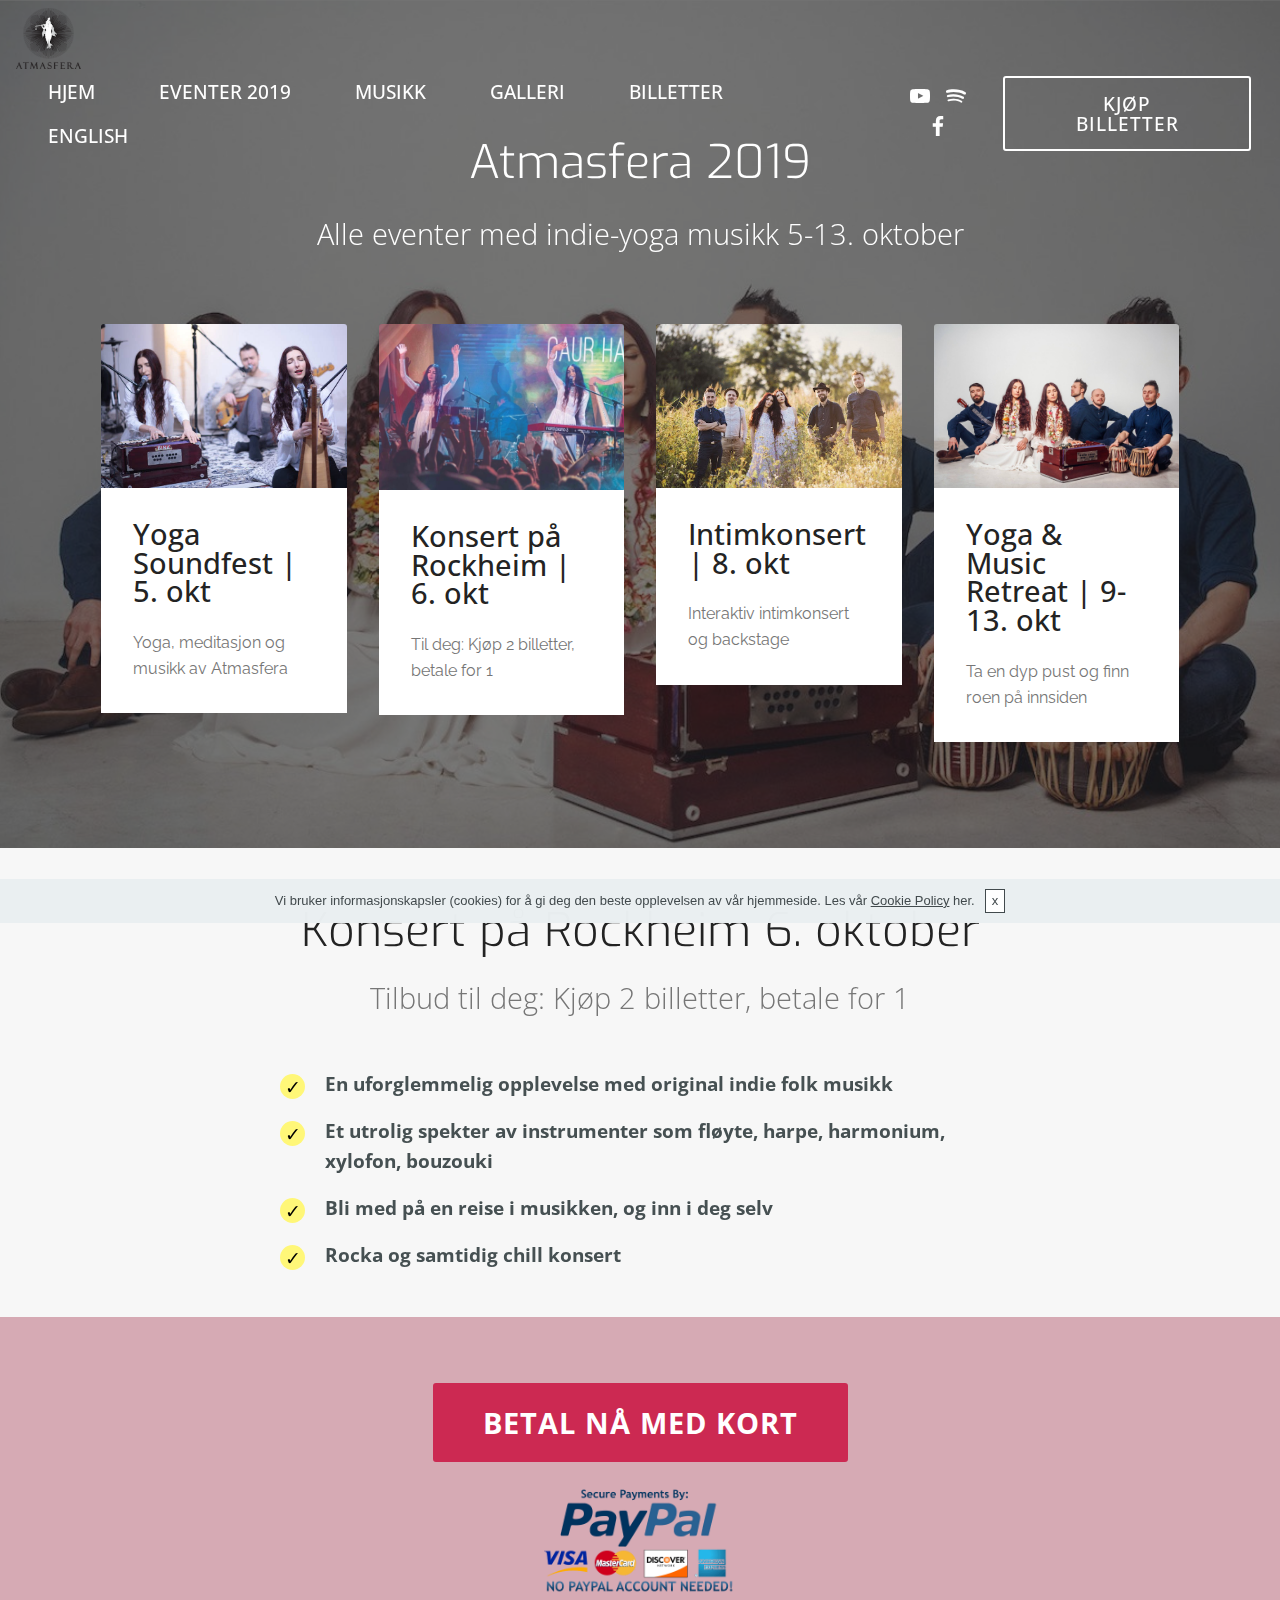
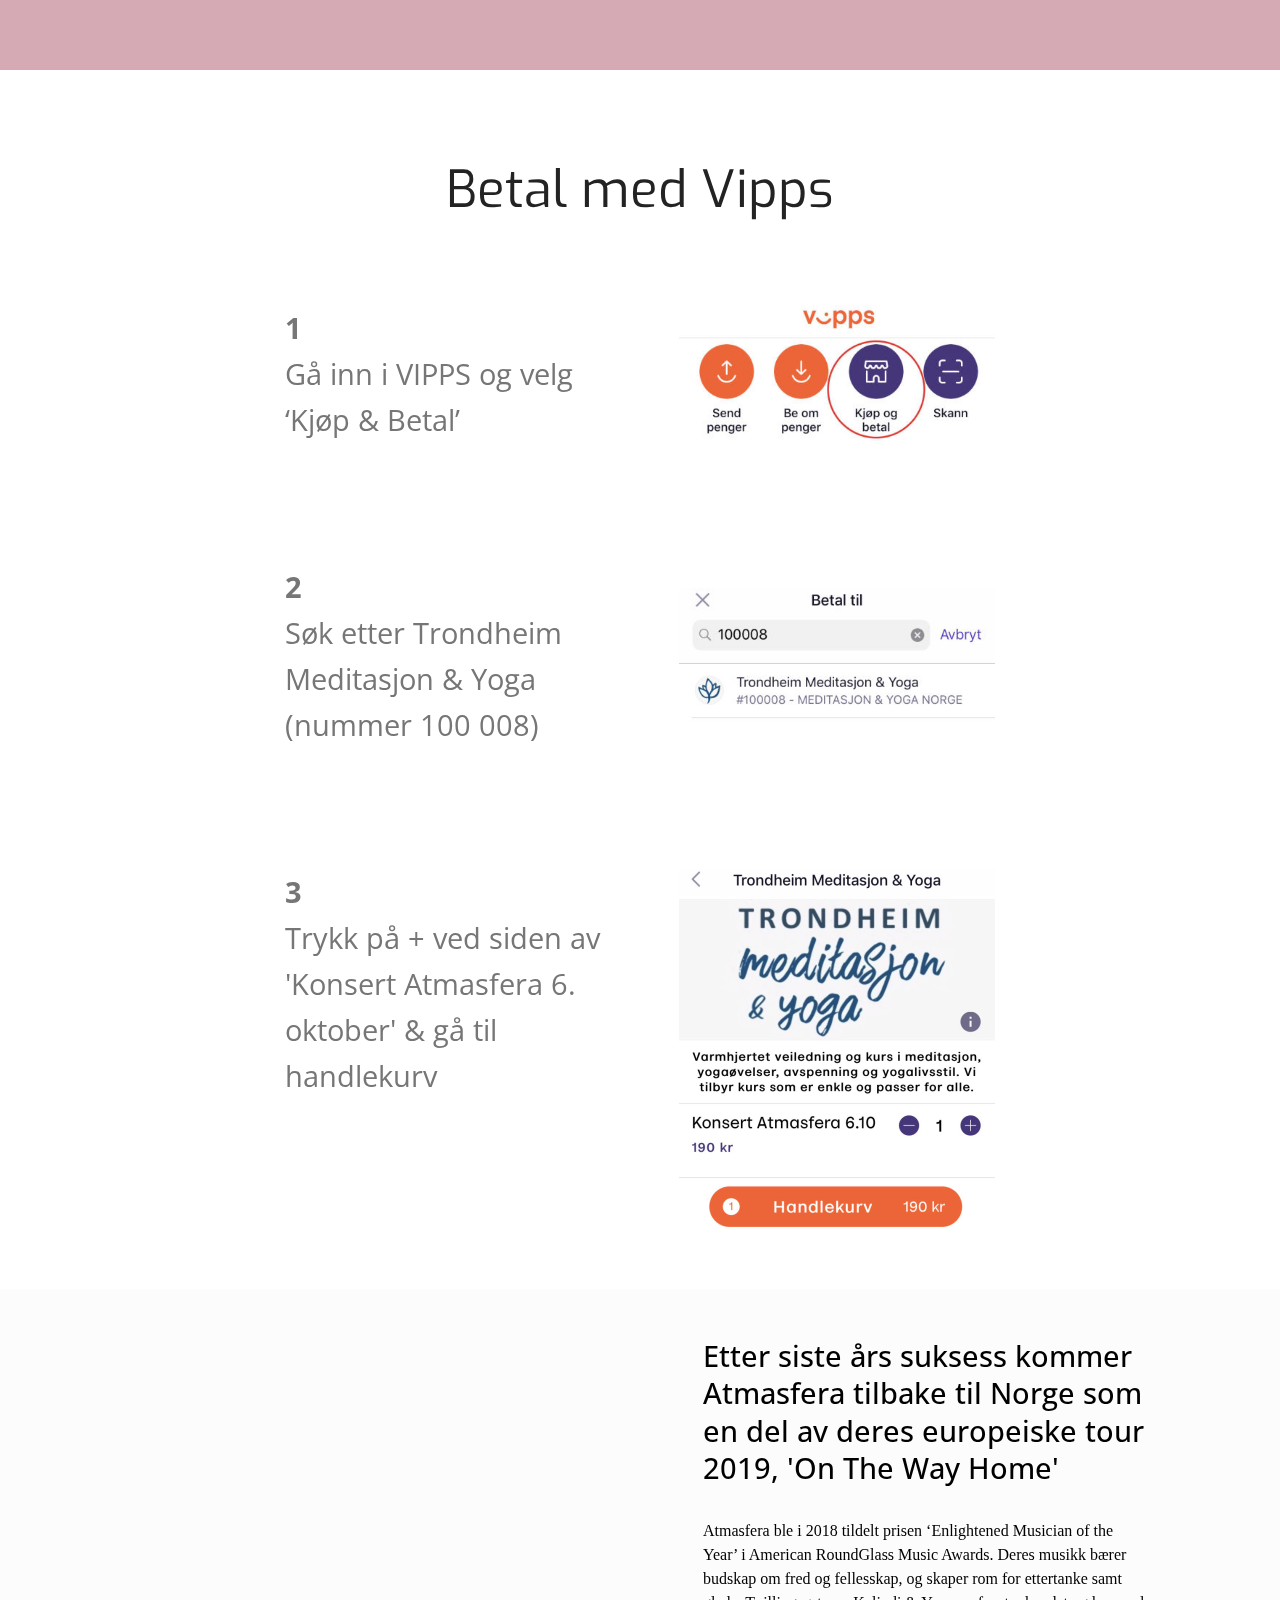
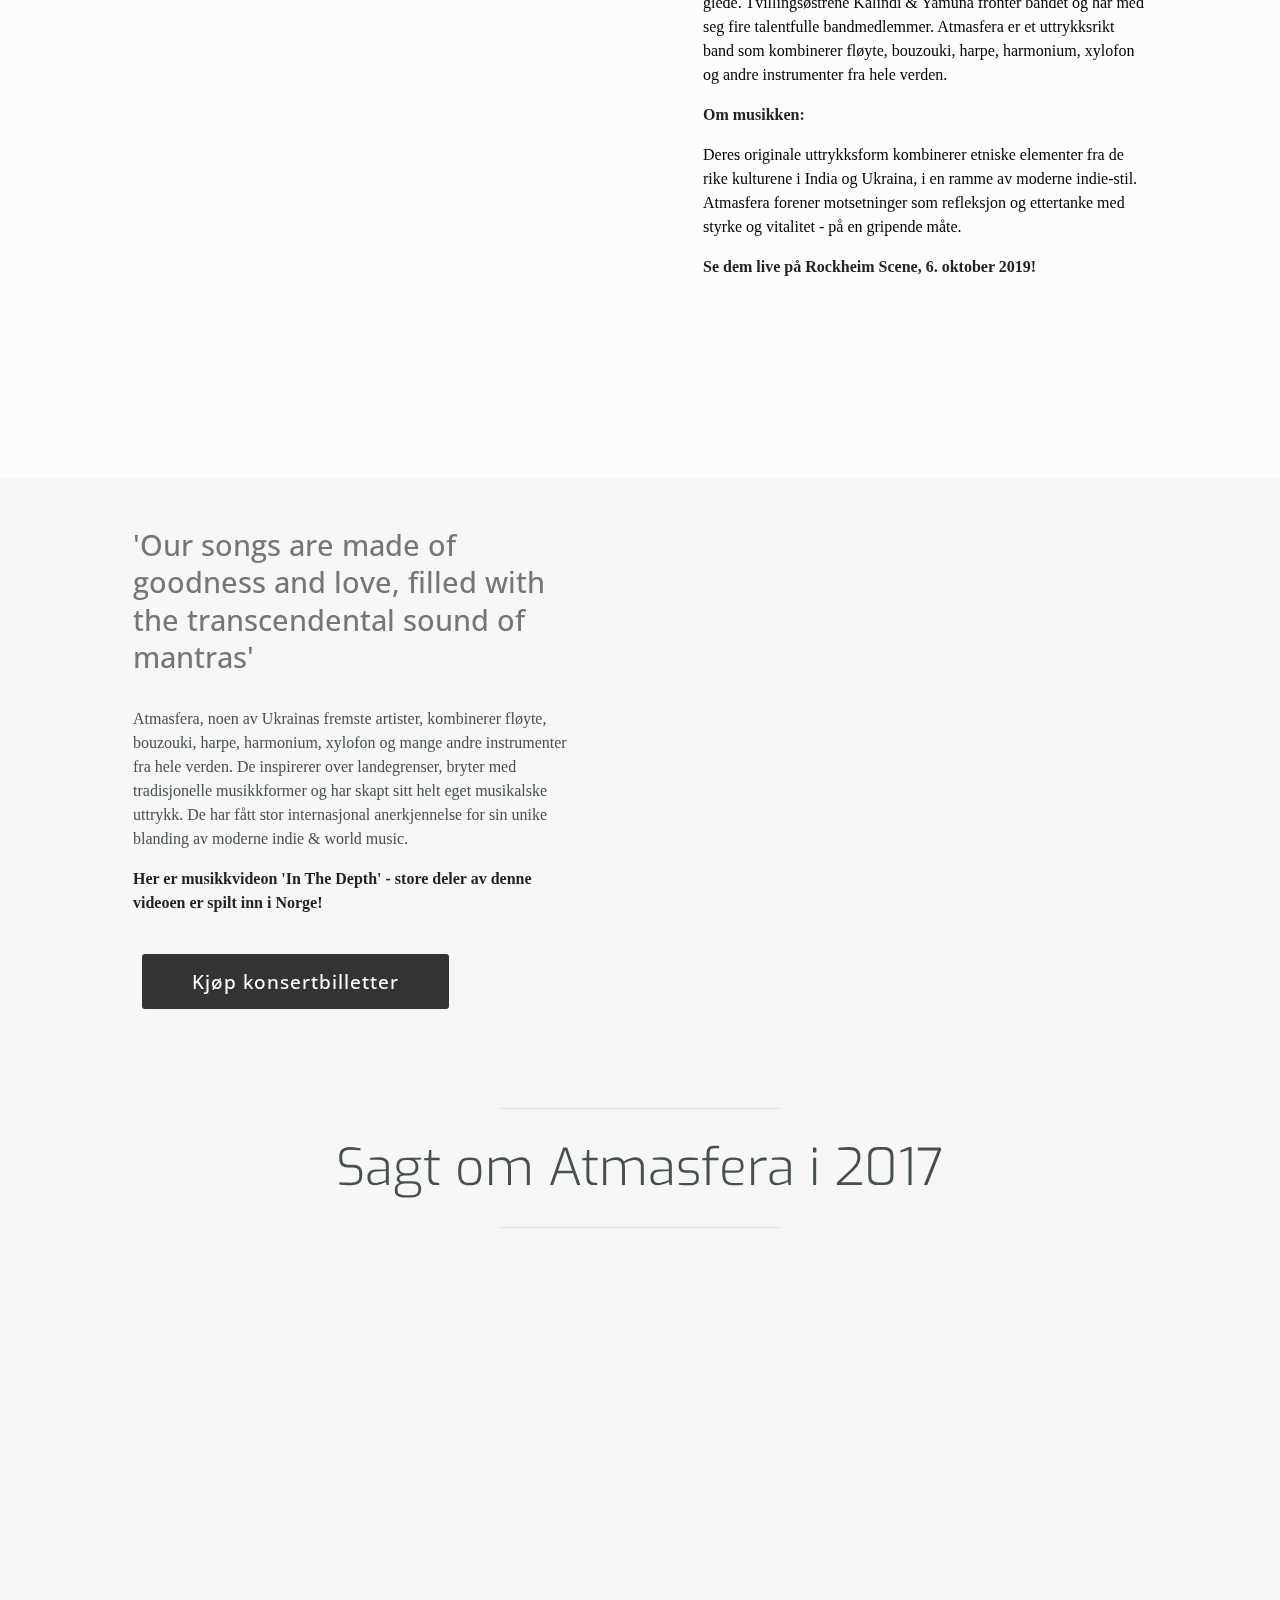
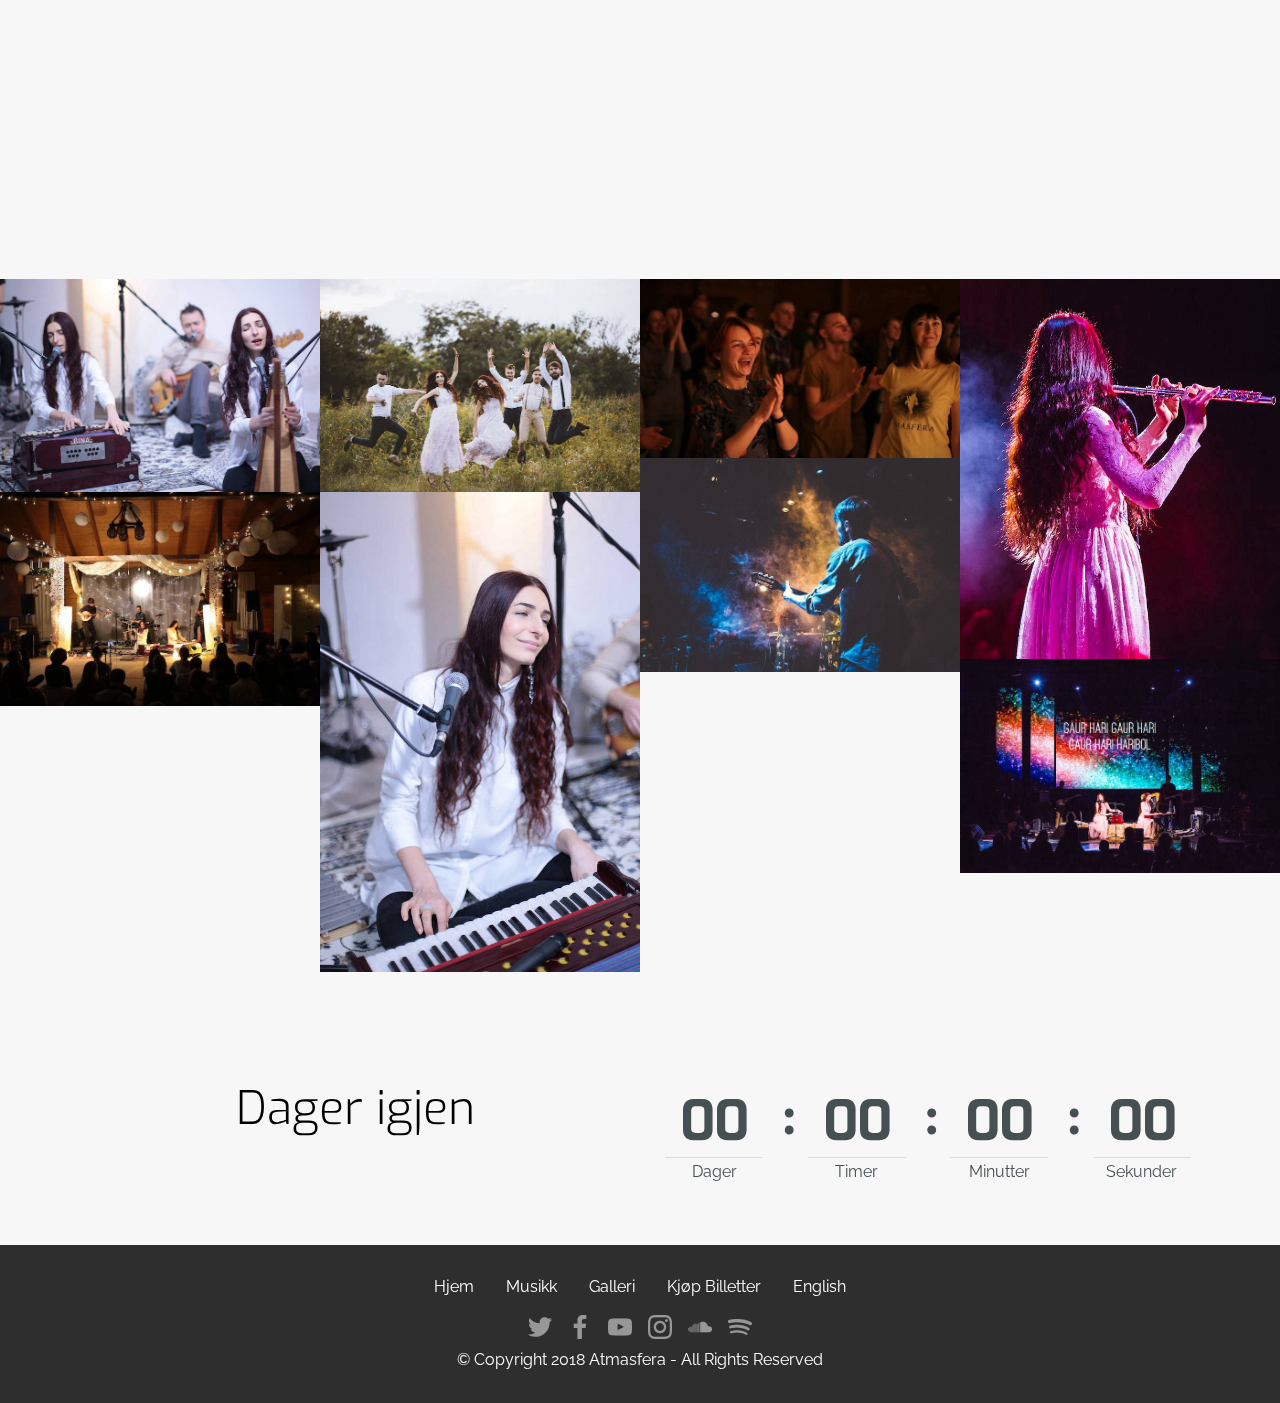
==== commit b8294dba: "create github pages" ====
--- a/2for1.html
+++ b/2for1.html
@@ -19,10 +19,10 @@
 <!DOCTYPE html>
 <html  >
 <head>
-  <!-- Site made with Mobirise Website Builder v4.10.15, https://mobirise.com -->
+  <!-- Site made with Mobirise Website Builder v4.11.2, https://mobirise.com -->
   <meta charset="UTF-8">
   <meta http-equiv="X-UA-Compatible" content="IE=edge">
-  <meta name="generator" content="Mobirise v4.10.15, mobirise.com">
+  <meta name="generator" content="Mobirise v4.11.2, mobirise.com">
   <meta name="viewport" content="width=device-width, initial-scale=1, minimum-scale=1">
   <link rel="shortcut icon" href="assets/images/atmasfera-logo-black-small-112x105.png" type="image/x-icon">
   <meta name="description" content="Rocka og samtidig chill konsert - en uforglemmelig opplevelse med original indie folk musikk. Opplev et utrolig spekter av instrumenter som fløyte, harpe, harmonium, xylofon, bouzouki - og bli med på en reise i musikken.
@@ -33,12 +33,13 @@
   <link rel="stylesheet" href="assets/bootstrap/css/bootstrap.min.css">
   <link rel="stylesheet" href="assets/bootstrap/css/bootstrap-grid.min.css">
   <link rel="stylesheet" href="assets/bootstrap/css/bootstrap-reboot.min.css">
+  <link rel="stylesheet" href="assets/tether/tether.min.css">
   <link rel="stylesheet" href="assets/socicon/css/styles.css">
+  <link rel="stylesheet" href="assets/dropdown/css/style.css">
   <link rel="stylesheet" href="assets/gdpr-plugin/gdpr-styles.css">
-  <link rel="stylesheet" href="assets/tether/tether.min.css">
-  <link rel="stylesheet" href="assets/dropdown/css/style.css">
   <link rel="stylesheet" href="assets/theme/css/style.css">
   <link rel="stylesheet" href="assets/gallery/style.css">
+  <link rel="stylesheet" href="assets/formoid-css/recaptcha.css">
   <link rel="preload" as="style" href="assets/mobirise/css/mbr-additional.css"><link rel="stylesheet" href="assets/mobirise/css/mbr-additional.css" type="text/css">
   
   
@@ -59,7 +60,7 @@
 <link rel="apple-touch-icon" href="apple-touch-icon.png"></head>
 <body>
 
-<!-- Google Analytics -->
+<!-- Analytics -->
 <!-- Snap Pixel Code -->
 <script type='text/javascript'>
 (function(e,t,n){if(e.snaptr)return;var a=e.snaptr=function()
@@ -77,10 +78,80 @@
 
 </script>
 <!-- End Snap Pixel Code -->
-<!-- /Google Analytics -->
-
-
-  <section class="menu cid-rDW1IEvs3u" once="menu" id="menu2-j5">
+<!-- /Analytics -->
+
+
+  <section class="features18 popup-btn-cards cid-rDW1IDbFAu mbr-parallax-background" id="features18-j4">
+
+    
+
+    <div class="mbr-overlay" style="opacity: 0.6; background-color: rgb(35, 35, 35);">
+    </div>
+    <div class="container">
+        <h2 class="mbr-section-title pb-3 align-center mbr-fonts-style display-2">
+            Atmasfera 2019</h2>
+        <h3 class="mbr-section-subtitle display-5 align-center mbr-fonts-style mbr-light">Alle eventer med indie-yoga musikk 5-13. oktober</h3>
+        <div class="media-container-row pt-5 ">
+            <div class="card p-3 col-12 col-md-6 col-lg-3">
+                <div class="card-wrapper ">
+                    <div class="card-img">
+                        <div class="mbr-overlay"></div>
+                        <div class="mbr-section-btn text-center"><a href="program.html#content9-ez" class="btn btn-primary display-4">Les mer</a></div>
+                        <img src="assets/images/img-3703-700x467.jpg" alt="Mobirise" title="">
+                    </div>
+                    <div class="card-box">
+                        <h4 class="card-title mbr-fonts-style display-5">Yoga Soundfest | 5. okt</h4>
+                        <p class="mbr-text mbr-fonts-style align-left display-7">Yoga, meditasjon og musikk av Atmasfera</p>
+                    </div>
+                </div>
+            </div>
+            <div class="card p-3 col-12 col-md-6 col-lg-3">
+                <div class="card-wrapper">
+                    <div class="card-img">
+                        <div class="mbr-overlay"></div>
+                        <div class="mbr-section-btn text-center"><a href="2for1.html#content4-j7" class="btn btn-primary display-4">Les mer</a></div>
+                        <img src="assets/images/atmasfera-2-1440x1080.jpeg" alt="Mobirise" title="">
+                    </div>
+                    <div class="card-box">
+                        <h4 class="card-title mbr-fonts-style display-5">Konsert på Rockheim | 6. okt</h4>
+                        <p class="mbr-text mbr-fonts-style display-7">Til deg: Kjøp 2 billetter, betale for 1</p>
+                    </div>
+                </div>
+            </div>
+
+            <div class="card p-3 col-12 col-md-6 col-lg-3">
+                <div class="card-wrapper">
+                    <div class="card-img">
+                        <div class="mbr-overlay"></div>
+                        <div class="mbr-section-btn text-center"><a href="program.html#header16-ij" class="btn btn-primary display-4">Les mer</a></div>
+                        <img src="assets/images/oslo-700x467.jpg" alt="Mobirise" title="">
+                    </div>
+                    <div class="card-box">
+                        <h4 class="card-title mbr-fonts-style display-5">Intimkonsert | 8. okt</h4>
+                        <p class="mbr-text mbr-fonts-style display-7">Interaktiv intimkonsert og backstage</p>
+                    </div>
+                </div>
+            </div>
+
+            <div class="card p-3 col-12 col-md-6 col-lg-3">
+                <div class="card-wrapper">
+                    <div class="card-img">
+                        <div class="mbr-overlay"></div>
+                        <div class="mbr-section-btn text-center"><a href="program.html#content9-f9" class="btn btn-primary display-4">Les mer</a></div>
+                        <img src="assets/images/img-7096-1600x1066.jpg" alt="Mobirise" title="">
+                    </div>
+                    <div class="card-box">
+                        <h4 class="card-title mbr-fonts-style display-5">Yoga &amp; Music Retreat | 9-13. okt</h4>
+                        <p class="mbr-text mbr-fonts-style display-7">
+                           Ta en dyp pust og finn roen på innsiden</p>
+                    </div>
+                </div>
+            </div>
+        </div>
+    </div>
+</section>
+
+<section class="engine"><a href="https://mobirise.info/d">web maker</a></section><section class="menu cid-rDW1IEvs3u" once="menu" id="menu2-j5">
 
     
     
@@ -123,76 +194,6 @@
             <div class="navbar-buttons mbr-section-btn"><a class="btn btn-md btn-white-outline display-4" href="billetter.html">KJØP BILLETTER</a></div>
       </div>
     </nav>
-</section>
-
-<section class="engine"><a href="https://mobirise.info/n">simple website templates</a></section><section class="features18 popup-btn-cards cid-rDW1IDbFAu mbr-parallax-background" id="features18-j4">
-
-    
-
-    <div class="mbr-overlay" style="opacity: 0.6; background-color: rgb(35, 35, 35);">
-    </div>
-    <div class="container">
-        <h2 class="mbr-section-title pb-3 align-center mbr-fonts-style display-2">
-            Atmasfera 2019</h2>
-        <h3 class="mbr-section-subtitle display-5 align-center mbr-fonts-style mbr-light">Alle eventer med indie-yoga musikk 5-13. oktober</h3>
-        <div class="media-container-row pt-5 ">
-            <div class="card p-3 col-12 col-md-6 col-lg-3">
-                <div class="card-wrapper ">
-                    <div class="card-img">
-                        <div class="mbr-overlay"></div>
-                        <div class="mbr-section-btn text-center"><a href="program.html#content9-ez" class="btn btn-primary display-4">Les mer</a></div>
-                        <img src="assets/images/img-3703-700x467.jpg" alt="Mobirise" title="">
-                    </div>
-                    <div class="card-box">
-                        <h4 class="card-title mbr-fonts-style display-5">Yoga Soundfest | 5. okt</h4>
-                        <p class="mbr-text mbr-fonts-style align-left display-7">Yoga, meditasjon og musikk av Atmasfera</p>
-                    </div>
-                </div>
-            </div>
-            <div class="card p-3 col-12 col-md-6 col-lg-3">
-                <div class="card-wrapper">
-                    <div class="card-img">
-                        <div class="mbr-overlay"></div>
-                        <div class="mbr-section-btn text-center"><a href="2for1.html#content4-j7" class="btn btn-primary display-4">Les mer</a></div>
-                        <img src="assets/images/atmasfera-2-1440x1080.jpeg" alt="Mobirise" title="">
-                    </div>
-                    <div class="card-box">
-                        <h4 class="card-title mbr-fonts-style display-5">Konsert på Rockheim | 6. okt</h4>
-                        <p class="mbr-text mbr-fonts-style display-7">Til deg: Kjøp 2 billetter, betale for 1</p>
-                    </div>
-                </div>
-            </div>
-
-            <div class="card p-3 col-12 col-md-6 col-lg-3">
-                <div class="card-wrapper">
-                    <div class="card-img">
-                        <div class="mbr-overlay"></div>
-                        <div class="mbr-section-btn text-center"><a href="program.html#header16-ij" class="btn btn-primary display-4">Les mer</a></div>
-                        <img src="assets/images/oslo-700x467.jpg" alt="Mobirise" title="">
-                    </div>
-                    <div class="card-box">
-                        <h4 class="card-title mbr-fonts-style display-5">Intimkonsert | 8. okt</h4>
-                        <p class="mbr-text mbr-fonts-style display-7">Interaktiv intimkonsert og backstage</p>
-                    </div>
-                </div>
-            </div>
-
-            <div class="card p-3 col-12 col-md-6 col-lg-3">
-                <div class="card-wrapper">
-                    <div class="card-img">
-                        <div class="mbr-overlay"></div>
-                        <div class="mbr-section-btn text-center"><a href="program.html#content9-f9" class="btn btn-primary display-4">Les mer</a></div>
-                        <img src="assets/images/img-7096-1600x1066.jpg" alt="Mobirise" title="">
-                    </div>
-                    <div class="card-box">
-                        <h4 class="card-title mbr-fonts-style display-5">Yoga &amp; Music Retreat | 9-13. okt</h4>
-                        <p class="mbr-text mbr-fonts-style display-7">
-                           Ta en dyp pust og finn roen på innsiden</p>
-                    </div>
-                </div>
-            </div>
-        </div>
-    </div>
 </section>
 
 <section class="mbr-section content4 cid-rDW1IG0eD3" id="content4-j7">
@@ -500,24 +501,25 @@
   <script src="assets/web/assets/jquery/jquery.min.js"></script>
   <script src="assets/popper/popper.min.js"></script>
   <script src="assets/bootstrap/js/bootstrap.min.js"></script>
+  <script src="assets/touchswipe/jquery.touch-swipe.min.js"></script>
+  <script src="assets/tether/tether.min.js"></script>
   <script src="assets/smoothscroll/smooth-scroll.js"></script>
-  <script src="assets/cookies-alert-plugin/cookies-alert-core.js"></script>
-  <script src="assets/cookies-alert-plugin/cookies-alert-script.js"></script>
   <script src="assets/mbr-popup-btns/mbr-popup-btns.js"></script>
   <script src="assets/parallax/jarallax.min.js"></script>
-  <script src="assets/tether/tether.min.js"></script>
-  <script src="assets/touchswipe/jquery.touch-swipe.min.js"></script>
+  <script src="assets/dropdown/js/nav-dropdown.js"></script>
+  <script src="assets/dropdown/js/navbar-dropdown.js"></script>
   <script src="assets/masonry/masonry.pkgd.min.js"></script>
   <script src="assets/imagesloaded/imagesloaded.pkgd.min.js"></script>
   <script src="assets/bootstrapcarouselswipe/bootstrap-carousel-swipe.js"></script>
+  <script src="assets/cookies-alert-plugin/cookies-alert-core.js"></script>
+  <script src="assets/cookies-alert-plugin/cookies-alert-script.js"></script>
+  <script src="assets/vimeoplayer/jquery.mb.vimeo_player.js"></script>
   <script src="assets/countdown/jquery.countdown.min.js"></script>
-  <script src="assets/vimeoplayer/jquery.mb.vimeo_player.js"></script>
-  <script src="assets/dropdown/js/nav-dropdown.js"></script>
-  <script src="assets/dropdown/js/navbar-dropdown.js"></script>
   <script src="assets/theme/js/script.js"></script>
   <script src="assets/slidervideo/script.js"></script>
   <script src="assets/gallery/player.min.js"></script>
   <script src="assets/gallery/script.js"></script>
+  <script src="assets/formoid/formoid.min.js"></script>
   
   
 <input name="cookieData" type="hidden" data-cookie-colorText='#424a4d' data-cookie-colorBg='rgba(234, 239, 241, 0.99)' data-cookie-colorButton='#ffffff' data-cookie-colorLink='#424a4d' data-cookie-underlineLink='true' data-cookie-text="Vi bruker informasjonskapsler (cookies) for å gi deg den beste opplevelsen av vår hjemmeside. Les vår  <a href='https://atmasfera.no/personvern.html'>Cookie Policy</a> her.">
--- a/assets/theme/css/style.css
+++ b/assets/theme/css/style.css
@@ -3,45 +3,38 @@
  * Copyright 2017 Mobirise
  */
 section {
-  background-color: #eeeeee;
-}
+  background-color: #eeeeee; }
 
 body {
   font-style: normal;
-  line-height: 1.5;
-}
+  line-height: 1.5; }
 
 section,
 .container,
 .container-fluid {
   position: relative;
-  word-wrap: break-word;
-}
+  word-wrap: break-word; }
 
 a.mbr-iconfont:hover {
-  text-decoration: none;
-}
+  text-decoration: none; }
 
 .article .lead p,
 .article .lead ul,
 .article .lead ol,
 .article .lead pre,
 .article .lead blockquote {
-  margin-bottom: 0;
-}
+  margin-bottom: 0; }
 
 ul,
 ol,
 pre,
 blockquote {
-  margin-bottom: 2.3125rem;
-}
+  margin-bottom: 2.3125rem; }
 
 pre {
   background: #f4f4f4;
   padding: 10px 24px;
-  white-space: pre-wrap;
-}
+  white-space: pre-wrap; }
 
 .inactive {
   -webkit-user-select: none;
@@ -50,31 +43,24 @@
   user-select: none;
   pointer-events: none;
   -webkit-user-drag: none;
-  user-drag: none;
-}
+  user-drag: none; }
 
 .mbr-section__comments .row {
   justify-content: center;
-  -webkit-justify-content: center;
-}
+  -webkit-justify-content: center; }
 
 a {
   font-style: normal;
   font-weight: 400;
-  cursor: pointer;
-}
-
-a, a:hover {
-  text-decoration: none;
-}
+  cursor: pointer; }
+  a, a:hover {
+    text-decoration: none; }
 
 figure {
-  margin-bottom: 0;
-}
+  margin-bottom: 0; }
 
 body {
-  color: #232323;
-}
+  color: #232323; }
 
 h1,
 h2,
@@ -94,86 +80,79 @@
 .display-4 {
   line-height: 1;
   word-break: break-word;
-  word-wrap: break-word;
-}
+  word-wrap: break-word; }
+
+.mbr-section-title {
+  font-style: normal;
+  line-height: 1.2; }
+
+.mbr-section-subtitle {
+  line-height: 1.3; }
+
+.mbr-text {
+  font-style: normal;
+  line-height: 1.6; }
 
 b,
 strong {
-  font-weight: bold;
-}
+  font-weight: bold; }
 
 blockquote {
   padding: 10px 0 10px 20px;
   position: relative;
   border-left: 2px solid;
-  border-color: #ff3366;
-}
+  border-color: #ff3366; }
 
 input:-webkit-autofill, input:-webkit-autofill:hover, input:-webkit-autofill:focus, input:-webkit-autofill:active {
   transition-delay: 9999s;
-  transition-property: background-color, color;
-}
+  transition-property: background-color, color; }
 
 textarea[type='hidden'] {
-  display: none;
-}
+  display: none; }
 
 body {
-  position: relative;
-}
+  position: relative; }
 
 section {
   background-position: 50% 50%;
   background-repeat: no-repeat;
-  background-size: cover;
-}
-
-section .mbr-background-video,
-section .mbr-background-video-preview {
-  position: absolute;
-  bottom: 0;
-  left: 0;
-  right: 0;
-  top: 0;
-}
+  background-size: cover; }
+  section .mbr-background-video,
+  section .mbr-background-video-preview {
+    position: absolute;
+    bottom: 0;
+    left: 0;
+    right: 0;
+    top: 0; }
 
 .hidden {
-  visibility: hidden;
-}
+  visibility: hidden; }
 
 .mbr-z-index20 {
-  z-index: 20;
-}
+  z-index: 20; }
 
 /*! Base colors */
 .mbr-white {
-  color: #ffffff;
-}
+  color: #ffffff; }
 
 .mbr-black {
-  color: #000000;
-}
+  color: #000000; }
 
 .mbr-bg-white {
-  background-color: #ffffff;
-}
+  background-color: #ffffff; }
 
 .mbr-bg-black {
-  background-color: #000000;
-}
+  background-color: #000000; }
 
 /*! Text-aligns */
 .align-left {
-  text-align: left;
-}
+  text-align: left; }
 
 .align-center {
-  text-align: center;
-}
+  text-align: center; }
 
 .align-right {
-  text-align: right;
-}
+  text-align: right; }
 
 @media (max-width: 767px) {
   .align-left,
@@ -181,26 +160,19 @@
   .align-right,
   .mbr-section-btn,
   .mbr-section-title {
-    text-align: center;
-  }
-}
-
+    text-align: center; } }
 /*! Font-weight  */
 .mbr-light {
-  font-weight: 300;
-}
+  font-weight: 300; }
 
 .mbr-regular {
-  font-weight: 400;
-}
+  font-weight: 400; }
 
 .mbr-semibold {
-  font-weight: 500;
-}
+  font-weight: 500; }
 
 .mbr-bold {
-  font-weight: 700;
-}
+  font-weight: 700; }
 
 /*! Media  */
 .media-size-item {
@@ -208,13 +180,11 @@
   -moz-flex: 1 1 auto;
   -ms-flex: 1 1 auto;
   -o-flex: 1 1 auto;
-  flex: 1 1 auto;
-}
+  flex: 1 1 auto; }
 
 .media-content {
   -webkit-flex-basis: 100%;
-  flex-basis: 100%;
-}
+  flex-basis: 100%; }
 
 .media-container-row {
   display: -ms-flexbox;
@@ -234,12 +204,9 @@
   align-content: center;
   -webkit-align-items: start;
   -ms-flex-align: start;
-  align-items: start;
-}
-
-.media-container-row .media-size-item {
-  width: 400px;
-}
+  align-items: start; }
+  .media-container-row .media-size-item {
+    width: 400px; }
 
 .media-container-column {
   display: -ms-flexbox;
@@ -259,83 +226,64 @@
   align-content: center;
   -webkit-align-items: stretch;
   -ms-flex-align: stretch;
-  align-items: stretch;
-}
-
-.media-container-column > * {
-  width: 100%;
-}
+  align-items: stretch; }
+  .media-container-column > * {
+    width: 100%; }
 
 @media (min-width: 992px) {
   .media-container-row {
     -webkit-flex-wrap: nowrap;
     -ms-flex-wrap: nowrap;
-    flex-wrap: nowrap;
-  }
-}
-
+    flex-wrap: nowrap; } }
 figure {
-  overflow: hidden;
-}
+  overflow: hidden; }
 
 figure[mbr-media-size] {
-  transition: width 0.1s;
-}
+  transition: width 0.1s; }
 
 .mbr-figure img,
 .mbr-figure iframe {
   display: block;
-  width: 100%;
-}
+  width: 100%; }
 
 .card {
   background-color: transparent;
-  border: none;
-}
+  border: none; }
 
 .card-box {
-  width: 100%;
-}
+  width: 100%; }
 
 .card-img {
   text-align: center;
   flex-shrink: 0;
-  -webkit-flex-shrink: 0;
-}
+  -webkit-flex-shrink: 0; }
 
 .media {
   max-width: 100%;
-  margin: 0 auto;
-}
+  margin: 0 auto; }
 
 .mbr-figure {
   -ms-flex-item-align: center;
   -ms-grid-row-align: center;
   -webkit-align-self: center;
-  align-self: center;
-}
+  align-self: center; }
 
 .media-container > div {
-  max-width: 100%;
-}
+  max-width: 100%; }
 
 .mbr-figure img,
 .card-img img {
-  width: 100%;
-}
+  width: 100%; }
 
 @media (max-width: 991px) {
   .media-size-item {
-    width: auto !important;
-  }
+    width: auto !important; }
+
   .media {
-    width: auto;
-  }
+    width: auto; }
+
   .mbr-figure {
-    width: 100% !important;
-  }
-}
-
+    width: 100% !important; } }
 /*! Buttons */
 .btn {
   font-weight: 500;
@@ -353,16 +301,14 @@
   word-break: break-word;
   -webkit-align-items: center;
   -webkit-justify-content: center;
-  display: -webkit-inline-flex;
-}
+  display: -webkit-inline-flex; }
 
 .btn-sm {
   font-weight: 500;
   letter-spacing: 1px;
   -webkit-transition: all .3s ease-in-out;
   -moz-transition: all .3s ease-in-out;
-  transition: all .3s ease-in-out;
-}
+  transition: all .3s ease-in-out; }
 
 .btn-md {
   font-weight: 500;
@@ -370,8 +316,7 @@
   margin: .4rem .8rem !important;
   -webkit-transition: all .3s ease-in-out;
   -moz-transition: all .3s ease-in-out;
-  transition: all .3s ease-in-out;
-}
+  transition: all .3s ease-in-out; }
 
 .btn-lg {
   font-weight: 500;
@@ -379,60 +324,47 @@
   margin: .4rem .8rem !important;
   -webkit-transition: all .3s ease-in-out;
   -moz-transition: all .3s ease-in-out;
-  transition: all .3s ease-in-out;
-}
+  transition: all .3s ease-in-out; }
 
 .mbr-section-btn {
   margin-left: -0.25rem;
   margin-right: -0.25rem;
-  font-size: 0;
-}
+  font-size: 0; }
 
 nav .mbr-section-btn {
   margin-left: 0rem;
-  margin-right: 0rem;
-}
+  margin-right: 0rem; }
 
 .btn-form {
-  border-radius: 0;
-}
-
-.btn-form:hover {
-  cursor: pointer;
-}
+  border-radius: 0; }
+  .btn-form:hover {
+    cursor: pointer; }
 
 /*! Btn icon margin */
 .btn .mbr-iconfont,
 .btn.btn-sm .mbr-iconfont {
   cursor: pointer;
-  margin-right: 0.5rem;
-}
+  margin-right: 0.5rem; }
 
 .btn.btn-md .mbr-iconfont,
 .btn.btn-md .mbr-iconfont {
-  margin-right: 0.8rem;
-}
+  margin-right: 0.8rem; }
 
 .mbr-regular {
-  font-weight: 400;
-}
+  font-weight: 400; }
 
 .mbr-semibold {
-  font-weight: 500;
-}
+  font-weight: 500; }
 
 .mbr-bold {
-  font-weight: 700;
-}
+  font-weight: 700; }
 
 [type='submit'] {
-  -webkit-appearance: none;
-}
+  -webkit-appearance: none; }
 
 /*! Full-screen */
 .mbr-fullscreen .mbr-overlay {
-  min-height: 100vh;
-}
+  min-height: 100vh; }
 
 .mbr-fullscreen {
   display: flex;
@@ -444,19 +376,15 @@
   -webkit-align-items: center;
   min-height: 100vh;
   padding-top: 3rem;
-  padding-bottom: 3rem;
-}
+  padding-bottom: 3rem; }
 
 /*! Map */
 .map {
   height: 25rem;
-  position: relative;
-}
-
-.map iframe {
-  width: 100%;
-  height: 100%;
-}
+  position: relative; }
+  .map iframe {
+    width: 100%;
+    height: 100%; }
 
 .mbr-overlay {
   background-color: #000;
@@ -467,8 +395,7 @@
   right: 0;
   top: 0;
   z-index: 0;
-  pointer-events: none;
-}
+  pointer-events: none; }
 
 /* Form */
 blockquote {
@@ -476,8 +403,7 @@
   padding: 10px 0 10px 20px;
   font-size: 1.09rem;
   position: relative;
-  border-width: 3px;
-}
+  border-width: 3px; }
 
 .form-control {
   background-color: #f5f5f5;
@@ -485,23 +411,17 @@
   color: #565656;
   line-height: 1.43;
   min-height: 3.5em;
-  padding: 1.07em .5em;
-}
-
-.form-control, .form-control:focus {
-  border: 1px solid #e8e8e8;
-}
-
-.form-active .form-control:invalid {
-  border-color: red;
-}
+  padding: 1.07em .5em; }
+  .form-control, .form-control:focus {
+    border: 1px solid #e8e8e8; }
+  .form-active .form-control:invalid {
+    border-color: red; }
 
 .form-control-label {
   position: relative;
   cursor: pointer;
   margin-bottom: .357em;
-  padding: 0;
-}
+  padding: 0; }
 
 .alert {
   color: #ffffff;
@@ -511,29 +431,25 @@
   line-height: 1.5;
   margin-bottom: 1.875rem;
   padding: 1.25rem;
-  position: relative;
-}
-
-.alert.alert-form::after {
-  background-color: inherit;
-  bottom: -7px;
-  content: "";
-  display: block;
-  height: 14px;
-  left: 50%;
-  margin-left: -7px;
-  position: absolute;
-  transform: rotate(45deg);
-  width: 14px;
-  -webkit-transform: rotate(45deg);
-}
+  position: relative; }
+  .alert.alert-form::after {
+    background-color: inherit;
+    bottom: -7px;
+    content: "";
+    display: block;
+    height: 14px;
+    left: 50%;
+    margin-left: -7px;
+    position: absolute;
+    transform: rotate(45deg);
+    width: 14px;
+    -webkit-transform: rotate(45deg); }
 
 .form-asterisk {
   font-family: initial;
   position: absolute;
   top: -2px;
-  font-weight: normal;
-}
+  font-weight: normal; }
 
 /*! Scroll to top arrow */
 #scrollToTop a i:before {
@@ -543,9 +459,7 @@
   top: 25%;
   background: #fff;
   width: 2px;
-  left: calc(50% - 1px);
-}
-
+  left: calc(50% - 1px); }
 #scrollToTop a i:after {
   content: '';
   position: absolute;
@@ -557,8 +471,7 @@
   left: 30%;
   bottom: 30%;
   transform: rotate(135deg);
-  -webkit-transform: rotate(135deg);
-}
+  -webkit-transform: rotate(135deg); }
 
 .mbr-arrow-up {
   bottom: 25px;
@@ -569,8 +482,7 @@
   color: #ffffff;
   font-size: 32px;
   transform: rotate(180deg);
-  -webkit-transform: rotate(180deg);
-}
+  -webkit-transform: rotate(180deg); }
 
 .mbr-arrow-up a {
   background: rgba(0, 0, 0, 0.2);
@@ -584,21 +496,15 @@
   text-decoration: none;
   transition: all 0.3s ease-in-out;
   cursor: pointer;
-  text-align: center;
-}
-
-.mbr-arrow-up a:hover {
-  background-color: rgba(0, 0, 0, 0.4);
-}
-
-.mbr-arrow-up a i {
-  line-height: 60px;
-}
+  text-align: center; }
+  .mbr-arrow-up a:hover {
+    background-color: rgba(0, 0, 0, 0.4); }
+  .mbr-arrow-up a i {
+    line-height: 60px; }
 
 .mbr-arrow-up-icon {
   display: block;
-  color: #fff;
-}
+  color: #fff; }
 
 .mbr-arrow-up-icon::before {
   content: '\203a';
@@ -611,8 +517,7 @@
   top: 6px;
   left: -4px;
   -webkit-transform: rotate(-90deg);
-  transform: rotate(-90deg);
-}
+  transform: rotate(-90deg); }
 
 /*! Arrow Down */
 .mbr-arrow {
@@ -625,267 +530,194 @@
   background-color: rgba(80, 80, 80, 0.5);
   border-radius: 50%;
   -webkit-transform: translateX(-50%);
-  transform: translateX(-50%);
-}
-
-.mbr-arrow > a {
-  display: inline-block;
-  text-decoration: none;
-  outline-style: none;
-  -webkit-animation: arrowdown 1.7s ease-in-out infinite;
-  animation: arrowdown 1.7s ease-in-out infinite;
-}
-
-.mbr-arrow > a > i {
-  position: absolute;
-  top: -2px;
-  left: 15px;
-  font-size: 2rem;
-}
+  transform: translateX(-50%); }
+  .mbr-arrow > a {
+    display: inline-block;
+    text-decoration: none;
+    outline-style: none;
+    -webkit-animation: arrowdown 1.7s ease-in-out infinite;
+    animation: arrowdown 1.7s ease-in-out infinite; }
+    .mbr-arrow > a > i {
+      position: absolute;
+      top: -2px;
+      left: 15px;
+      font-size: 2rem; }
 
 @keyframes arrowdown {
   0% {
     transform: translateY(0px);
-    -webkit-transform: translateY(0px);
-  }
+    -webkit-transform: translateY(0px); }
   50% {
     transform: translateY(-5px);
-    -webkit-transform: translateY(-5px);
-  }
+    -webkit-transform: translateY(-5px); }
   100% {
     transform: translateY(0px);
-    -webkit-transform: translateY(0px);
-  }
-}
-
+    -webkit-transform: translateY(0px); } }
 @-webkit-keyframes arrowdown {
   0% {
     transform: translateY(0px);
-    -webkit-transform: translateY(0px);
-  }
+    -webkit-transform: translateY(0px); }
   50% {
     transform: translateY(-5px);
-    -webkit-transform: translateY(-5px);
-  }
+    -webkit-transform: translateY(-5px); }
   100% {
     transform: translateY(0px);
-    -webkit-transform: translateY(0px);
-  }
-}
-
+    -webkit-transform: translateY(0px); } }
 @media (max-width: 500px) {
   .mbr-arrow-up {
     left: 50%;
     right: auto;
     transform: translateX(-50%) rotate(180deg);
-    -webkit-transform: translateX(-50%) rotate(180deg);
-  }
-}
-
+    -webkit-transform: translateX(-50%) rotate(180deg); } }
 /*Gradients animation*/
 @keyframes gradient-animation {
   from {
     background-position: 0% 100%;
-    animation-timing-function: ease-in-out;
-  }
+    animation-timing-function: ease-in-out; }
   to {
     background-position: 100% 0%;
-    animation-timing-function: ease-in-out;
-  }
-}
-
+    animation-timing-function: ease-in-out; } }
 @-webkit-keyframes gradient-animation {
   from {
     background-position: 0% 100%;
-    animation-timing-function: ease-in-out;
-  }
+    animation-timing-function: ease-in-out; }
   to {
     background-position: 100% 0%;
-    animation-timing-function: ease-in-out;
-  }
-}
-
+    animation-timing-function: ease-in-out; } }
 .bg-gradient {
   background-size: 200% 200%;
   animation: gradient-animation 5s infinite alternate;
-  -webkit-animation: gradient-animation 5s infinite alternate;
-}
+  -webkit-animation: gradient-animation 5s infinite alternate; }
 
 .menu .navbar-brand {
-  display: -webkit-flex;
-}
-
-.menu .navbar-brand span {
-  display: flex;
-  display: -webkit-flex;
-}
-
-.menu .navbar-brand .navbar-caption-wrap {
-  display: -webkit-flex;
-}
-
-.menu .navbar-brand .navbar-logo img {
-  display: -webkit-flex;
-}
-
+  display: -webkit-flex; }
+  .menu .navbar-brand span {
+    display: flex;
+    display: -webkit-flex; }
+  .menu .navbar-brand .navbar-caption-wrap {
+    display: -webkit-flex; }
+  .menu .navbar-brand .navbar-logo img {
+    display: -webkit-flex; }
 @media (min-width: 768px) and (max-width: 1023px) {
   .menu .navbar-toggleable-sm .navbar-nav {
     display: -webkit-box;
     display: -webkit-flex;
-    display: -ms-flexbox;
-  }
-}
-
+    display: -ms-flexbox; } }
 @media (max-width: 1023px) {
   .menu .navbar-collapse {
-    max-height: 93.5vh;
-  }
-  .menu .navbar-collapse.show {
-    overflow: auto;
-  }
-}
-
+    max-height: 93.5vh; }
+    .menu .navbar-collapse.show {
+      overflow: auto; } }
 @media (min-width: 1024px) {
   .menu .navbar-nav.nav-dropdown {
-    display: -webkit-flex;
-  }
+    display: -webkit-flex; }
   .menu .navbar-toggleable-sm .navbar-collapse {
-    display: -webkit-flex !important;
-  }
+    display: -webkit-flex !important; }
   .menu .collapsed .navbar-collapse {
-    max-height: 93.5vh;
-  }
-  .menu .collapsed .navbar-collapse.show {
-    overflow: auto;
-  }
-}
-
+    max-height: 93.5vh; }
+    .menu .collapsed .navbar-collapse.show {
+      overflow: auto; } }
 @media (max-width: 767px) {
   .menu .navbar-collapse {
-    max-height: 80vh;
-  }
-}
+    max-height: 80vh; } }
 
 /* Others*/
 .note-check a[data-value=Rubik] {
-  font-style: normal;
-}
+  font-style: normal; }
 
 .mbr-arrow a {
-  color: #ffffff;
-}
+  color: #ffffff; }
 
 @media (max-width: 767px) {
   .mbr-arrow {
-    display: none;
-  }
-}
-
+    display: none; } }
 .navbar {
   display: -webkit-flex;
   -webkit-flex-wrap: wrap;
   -webkit-align-items: center;
-  -webkit-justify-content: space-between;
-}
+  -webkit-justify-content: space-between; }
 
 .navbar-collapse {
   -webkit-flex-basis: 100%;
   -webkit-flex-grow: 1;
-  -webkit-align-items: center;
-}
+  -webkit-align-items: center; }
 
 .nav-dropdown .link {
   padding: 0.667em 1.667em !important;
-  margin: 0 !important;
-}
+  margin: 0 !important; }
 
 .nav {
   display: -webkit-flex;
-  -webkit-flex-wrap: wrap;
-}
+  -webkit-flex-wrap: wrap; }
 
 .row {
   display: -webkit-flex;
-  -webkit-flex-wrap: wrap;
-}
+  -webkit-flex-wrap: wrap; }
 
 .justify-content-center {
-  -webkit-justify-content: center;
-}
+  -webkit-justify-content: center; }
 
 .form-inline {
   display: -webkit-flex;
   -webkit-flex-flow: row wrap;
-  -webkit-align-items: center;
-}
+  -webkit-align-items: center; }
 
 .card-wrapper {
-  -webkit-flex: 1;
-}
+  -webkit-flex: 1; }
 
 .carousel-control {
   z-index: 10;
   display: -webkit-flex;
   -webkit-align-items: center;
-  -webkit-justify-content: center;
-}
+  -webkit-justify-content: center; }
 
 .carousel-controls {
-  display: -webkit-flex;
-}
+  display: -webkit-flex; }
 
 .media {
-  display: -webkit-flex;
-}
+  display: -webkit-flex; }
 
 .form-group:focus {
-  outline: none;
-}
+  outline: none; }
 
 .jq-selectbox__select {
   padding: 1.07em 0.5em;
   position: absolute;
   top: 0;
   left: 0;
-  width: 100%;
-}
+  width: 100%; }
 
 .jq-selectbox__dropdown {
   position: absolute;
   top: 100% !important;
   left: 0 !important;
-  width: 100% !important;
-}
+  width: 100% !important; }
 
 .jq-selectbox__trigger-arrow {
-  transform: translateY(-50%);
-}
+  transform: translateY(-50%); }
 
 .jq-selectbox li {
-  padding: 1.07em 0.5em;
-}
+  padding: 1.07em 0.5em; }
 
 input[type='range'] {
   padding-left: 0 !important;
-  padding-right: 0 !important;
-}
+  padding-right: 0 !important; }
 
 .modal-dialog,
 .modal-content {
-  height: 100%;
-}
+  height: 100%; }
 
 .modal-dialog .carousel-inner {
-  height: 100%;
-}
+  height: calc(100vh - 1.75rem); }
+  @media (max-width: 575px) {
+    .modal-dialog .carousel-inner {
+      height: calc(100vh - 1rem); } }
 
 .carousel-item {
-  text-align: center;
-}
+  text-align: center; }
 
 .carousel-item img {
-  margin: auto;
-}
+  margin: auto; }
 
 .navbar-toggler {
   -webkit-align-self: flex-start;
@@ -897,13 +729,11 @@
   background: transparent;
   border: 1px solid transparent;
   -webkit-border-radius: 0.25rem;
-  border-radius: 0.25rem;
-}
+  border-radius: 0.25rem; }
 
 .navbar-toggler:focus,
 .navbar-toggler:hover {
-  text-decoration: none;
-}
+  text-decoration: none; }
 
 .navbar-toggler-icon {
   display: inline-block;
@@ -914,30 +744,24 @@
   background: no-repeat center center;
   -webkit-background-size: 100% 100%;
   -o-background-size: 100% 100%;
-  background-size: 100% 100%;
-}
+  background-size: 100% 100%; }
 
 .navbar-toggler-left {
   position: absolute;
-  left: 1rem;
-}
+  left: 1rem; }
 
 .navbar-toggler-right {
   position: absolute;
-  right: 1rem;
-}
+  right: 1rem; }
 
 @media (max-width: 575px) {
   .navbar-toggleable .navbar-nav .dropdown-menu {
     position: static;
-    float: none;
-  }
+    float: none; }
+
   .navbar-toggleable > .container {
     padding-right: 0;
-    padding-left: 0;
-  }
-}
-
+    padding-left: 0; } }
 @media (min-width: 576px) {
   .navbar-toggleable {
     -webkit-box-orient: horizontal;
@@ -951,19 +775,19 @@
     -webkit-box-align: center;
     -webkit-align-items: center;
     -ms-flex-align: center;
-    align-items: center;
-  }
+    align-items: center; }
+
   .navbar-toggleable .navbar-nav {
     -webkit-box-orient: horizontal;
     -webkit-box-direction: normal;
     -webkit-flex-direction: row;
     -ms-flex-direction: row;
-    flex-direction: row;
-  }
+    flex-direction: row; }
+
   .navbar-toggleable .navbar-nav .nav-link {
     padding-right: 0.5rem;
-    padding-left: 0.5rem;
-  }
+    padding-left: 0.5rem; }
+
   .navbar-toggleable > .container {
     display: -webkit-box;
     display: -webkit-flex;
@@ -975,31 +799,25 @@
     -webkit-box-align: center;
     -webkit-align-items: center;
     -ms-flex-align: center;
-    align-items: center;
-  }
+    align-items: center; }
+
   .navbar-toggleable .navbar-collapse {
     display: -webkit-box !important;
     display: -webkit-flex !important;
     display: -ms-flexbox !important;
     display: flex !important;
-    width: 100%;
-  }
+    width: 100%; }
+
   .navbar-toggleable .navbar-toggler {
-    display: none;
-  }
-}
-
+    display: none; } }
 @media (max-width: 767px) {
   .navbar-toggleable-sm .navbar-nav .dropdown-menu {
     position: static;
-    float: none;
-  }
+    float: none; }
+
   .navbar-toggleable-sm > .container {
     padding-right: 0;
-    padding-left: 0;
-  }
-}
-
+    padding-left: 0; } }
 @media (min-width: 768px) {
   .navbar-toggleable-sm {
     -webkit-box-orient: horizontal;
@@ -1013,19 +831,19 @@
     -webkit-box-align: center;
     -webkit-align-items: center;
     -ms-flex-align: center;
-    align-items: center;
-  }
+    align-items: center; }
+
   .navbar-toggleable-sm .navbar-nav {
     -webkit-box-orient: horizontal;
     -webkit-box-direction: normal;
     -webkit-flex-direction: row;
     -ms-flex-direction: row;
-    flex-direction: row;
-  }
+    flex-direction: row; }
+
   .navbar-toggleable-sm .navbar-nav .nav-link {
     padding-right: 0.5rem;
-    padding-left: 0.5rem;
-  }
+    padding-left: 0.5rem; }
+
   .navbar-toggleable-sm > .container {
     display: -webkit-box;
     display: -webkit-flex;
@@ -1037,28 +855,22 @@
     -webkit-box-align: center;
     -webkit-align-items: center;
     -ms-flex-align: center;
-    align-items: center;
-  }
+    align-items: center; }
+
   .navbar-toggleable-sm .navbar-collapse {
     display: none;
-    width: 100%;
-  }
+    width: 100%; }
+
   .navbar-toggleable-sm .navbar-toggler {
-    display: none;
-  }
-}
-
+    display: none; } }
 @media (max-width: 1023px) {
   .navbar-toggleable-md .navbar-nav .dropdown-menu {
     position: static;
-    float: none;
-  }
+    float: none; }
+
   .navbar-toggleable-md > .container {
     padding-right: 0;
-    padding-left: 0;
-  }
-}
-
+    padding-left: 0; } }
 @media (min-width: 1024px) {
   .navbar-toggleable-md {
     -webkit-box-orient: horizontal;
@@ -1072,19 +884,19 @@
     -webkit-box-align: center;
     -webkit-align-items: center;
     -ms-flex-align: center;
-    align-items: center;
-  }
+    align-items: center; }
+
   .navbar-toggleable-md .navbar-nav {
     -webkit-box-orient: horizontal;
     -webkit-box-direction: normal;
     -webkit-flex-direction: row;
     -ms-flex-direction: row;
-    flex-direction: row;
-  }
+    flex-direction: row; }
+
   .navbar-toggleable-md .navbar-nav .nav-link {
     padding-right: 0.5rem;
-    padding-left: 0.5rem;
-  }
+    padding-left: 0.5rem; }
+
   .navbar-toggleable-md > .container {
     display: -webkit-box;
     display: -webkit-flex;
@@ -1096,31 +908,25 @@
     -webkit-box-align: center;
     -webkit-align-items: center;
     -ms-flex-align: center;
-    align-items: center;
-  }
+    align-items: center; }
+
   .navbar-toggleable-md .navbar-collapse {
     display: -webkit-box !important;
     display: -webkit-flex !important;
     display: -ms-flexbox !important;
     display: flex !important;
-    width: 100%;
-  }
+    width: 100%; }
+
   .navbar-toggleable-md .navbar-toggler {
-    display: none;
-  }
-}
-
+    display: none; } }
 @media (max-width: 1199px) {
   .navbar-toggleable-lg .navbar-nav .dropdown-menu {
     position: static;
-    float: none;
-  }
+    float: none; }
+
   .navbar-toggleable-lg > .container {
     padding-right: 0;
-    padding-left: 0;
-  }
-}
-
+    padding-left: 0; } }
 @media (min-width: 1200px) {
   .navbar-toggleable-lg {
     -webkit-box-orient: horizontal;
@@ -1134,19 +940,19 @@
     -webkit-box-align: center;
     -webkit-align-items: center;
     -ms-flex-align: center;
-    align-items: center;
-  }
+    align-items: center; }
+
   .navbar-toggleable-lg .navbar-nav {
     -webkit-box-orient: horizontal;
     -webkit-box-direction: normal;
     -webkit-flex-direction: row;
     -ms-flex-direction: row;
-    flex-direction: row;
-  }
+    flex-direction: row; }
+
   .navbar-toggleable-lg .navbar-nav .nav-link {
     padding-right: 0.5rem;
-    padding-left: 0.5rem;
-  }
+    padding-left: 0.5rem; }
+
   .navbar-toggleable-lg > .container {
     display: -webkit-box;
     display: -webkit-flex;
@@ -1158,20 +964,17 @@
     -webkit-box-align: center;
     -webkit-align-items: center;
     -ms-flex-align: center;
-    align-items: center;
-  }
+    align-items: center; }
+
   .navbar-toggleable-lg .navbar-collapse {
     display: -webkit-box !important;
     display: -webkit-flex !important;
     display: -ms-flexbox !important;
     display: flex !important;
-    width: 100%;
-  }
+    width: 100%; }
+
   .navbar-toggleable-lg .navbar-toggler {
-    display: none;
-  }
-}
-
+    display: none; } }
 .navbar-toggleable-xl {
   -webkit-box-orient: horizontal;
   -webkit-box-direction: normal;
@@ -1184,31 +987,26 @@
   -webkit-box-align: center;
   -webkit-align-items: center;
   -ms-flex-align: center;
-  align-items: center;
-}
+  align-items: center; }
 
 .navbar-toggleable-xl .navbar-nav .dropdown-menu {
   position: static;
-  float: none;
-}
+  float: none; }
 
 .navbar-toggleable-xl > .container {
   padding-right: 0;
-  padding-left: 0;
-}
+  padding-left: 0; }
 
 .navbar-toggleable-xl .navbar-nav {
   -webkit-box-orient: horizontal;
   -webkit-box-direction: normal;
   -webkit-flex-direction: row;
   -ms-flex-direction: row;
-  flex-direction: row;
-}
+  flex-direction: row; }
 
 .navbar-toggleable-xl .navbar-nav .nav-link {
   padding-right: 0.5rem;
-  padding-left: 0.5rem;
-}
+  padding-left: 0.5rem; }
 
 .navbar-toggleable-xl > .container {
   display: -webkit-box;
@@ -1221,29 +1019,24 @@
   -webkit-box-align: center;
   -webkit-align-items: center;
   -ms-flex-align: center;
-  align-items: center;
-}
+  align-items: center; }
 
 .navbar-toggleable-xl .navbar-collapse {
   display: -webkit-box !important;
   display: -webkit-flex !important;
   display: -ms-flexbox !important;
   display: flex !important;
-  width: 100%;
-}
+  width: 100%; }
 
 .navbar-toggleable-xl .navbar-toggler {
-  display: none;
-}
+  display: none; }
 
 .card-img {
-  width: auto;
-}
+  width: auto; }
 
 .menu .navbar.collapsed:not(.beta-menu) {
   flex-direction: column;
-  -webkit-flex-direction: column;
-}
+  -webkit-flex-direction: column; }
 
 .carousel-item.active,
 .carousel-item-next,
@@ -1251,23 +1044,21 @@
   display: -webkit-box;
   display: -webkit-flex;
   display: -ms-flexbox;
-  display: flex;
-}
+  display: flex; }
 
 .note-air-layout .dropup .dropdown-menu,
 .note-air-layout .navbar-fixed-bottom .dropdown .dropdown-menu {
-  bottom: initial !important;
-}
+  bottom: initial !important; }
 
 html,
 body {
   height: auto;
-  min-height: 100vh;
-}
+  min-height: 100vh; }
 
 .dropup .dropdown-toggle::after {
-  display: none;
-}
+  display: none; }
+
+/*# sourceMappingURL=style.css.map */
 .engine {
 	position: absolute;
 	text-indent: -2400px;
--- a/assets/formoid-css/recaptcha.css
+++ b/assets/formoid-css/recaptcha.css
@@ -0,0 +1,3 @@
+.grecaptcha-badge{
+	visibility: collapse !important;  
+}--- a/assets/mobirise/css/mbr-additional.css
+++ b/assets/mobirise/css/mbr-additional.css
@@ -4931,7 +4931,7 @@
 }
 .cid-rC2HzPnyV4 {
   padding-top: 60px;
-  padding-bottom: 0px;
+  padding-bottom: 45px;
   background-color: #f7f7f7;
 }
 .cid-rC2HzPnyV4 .counter-container {
@@ -4965,30 +4965,6 @@
 .cid-rC2HzPnyV4 .mbr-text {
   color: #465052;
 }
-.cid-rC2HzPDcYY {
-  padding-top: 30px;
-  padding-bottom: 45px;
-  background-color: #f7f7f7;
-}
-.cid-rC2HzPDcYY .line {
-  background-color: #ff7f9f;
-  color: #ff7f9f;
-  align: center;
-  height: 2px;
-  margin: 0 auto;
-}
-.cid-rC2HzPDcYY .section-text {
-  padding: 2rem 0;
-  color: #465052;
-}
-.cid-rC2HzPDcYY .inner-container {
-  margin: 0 auto;
-}
-@media (max-width: 768px) {
-  .cid-rC2HzPDcYY .inner-container {
-    width: 100% !important;
-  }
-}
 .cid-rC2HzPYeXw {
   padding-top: 60px;
   padding-bottom: 0px;
--- a/assets/mobirise/css/mbr-additional.css
+++ b/assets/mobirise/css/mbr-additional.css
@@ -4931,7 +4931,7 @@
 }
 .cid-rC2HzPnyV4 {
   padding-top: 60px;
-  padding-bottom: 0px;
+  padding-bottom: 45px;
   background-color: #f7f7f7;
 }
 .cid-rC2HzPnyV4 .counter-container {
@@ -4965,30 +4965,6 @@
 .cid-rC2HzPnyV4 .mbr-text {
   color: #465052;
 }
-.cid-rC2HzPDcYY {
-  padding-top: 30px;
-  padding-bottom: 45px;
-  background-color: #f7f7f7;
-}
-.cid-rC2HzPDcYY .line {
-  background-color: #ff7f9f;
-  color: #ff7f9f;
-  align: center;
-  height: 2px;
-  margin: 0 auto;
-}
-.cid-rC2HzPDcYY .section-text {
-  padding: 2rem 0;
-  color: #465052;
-}
-.cid-rC2HzPDcYY .inner-container {
-  margin: 0 auto;
-}
-@media (max-width: 768px) {
-  .cid-rC2HzPDcYY .inner-container {
-    width: 100% !important;
-  }
-}
 .cid-rC2HzPYeXw {
   padding-top: 60px;
   padding-bottom: 0px;
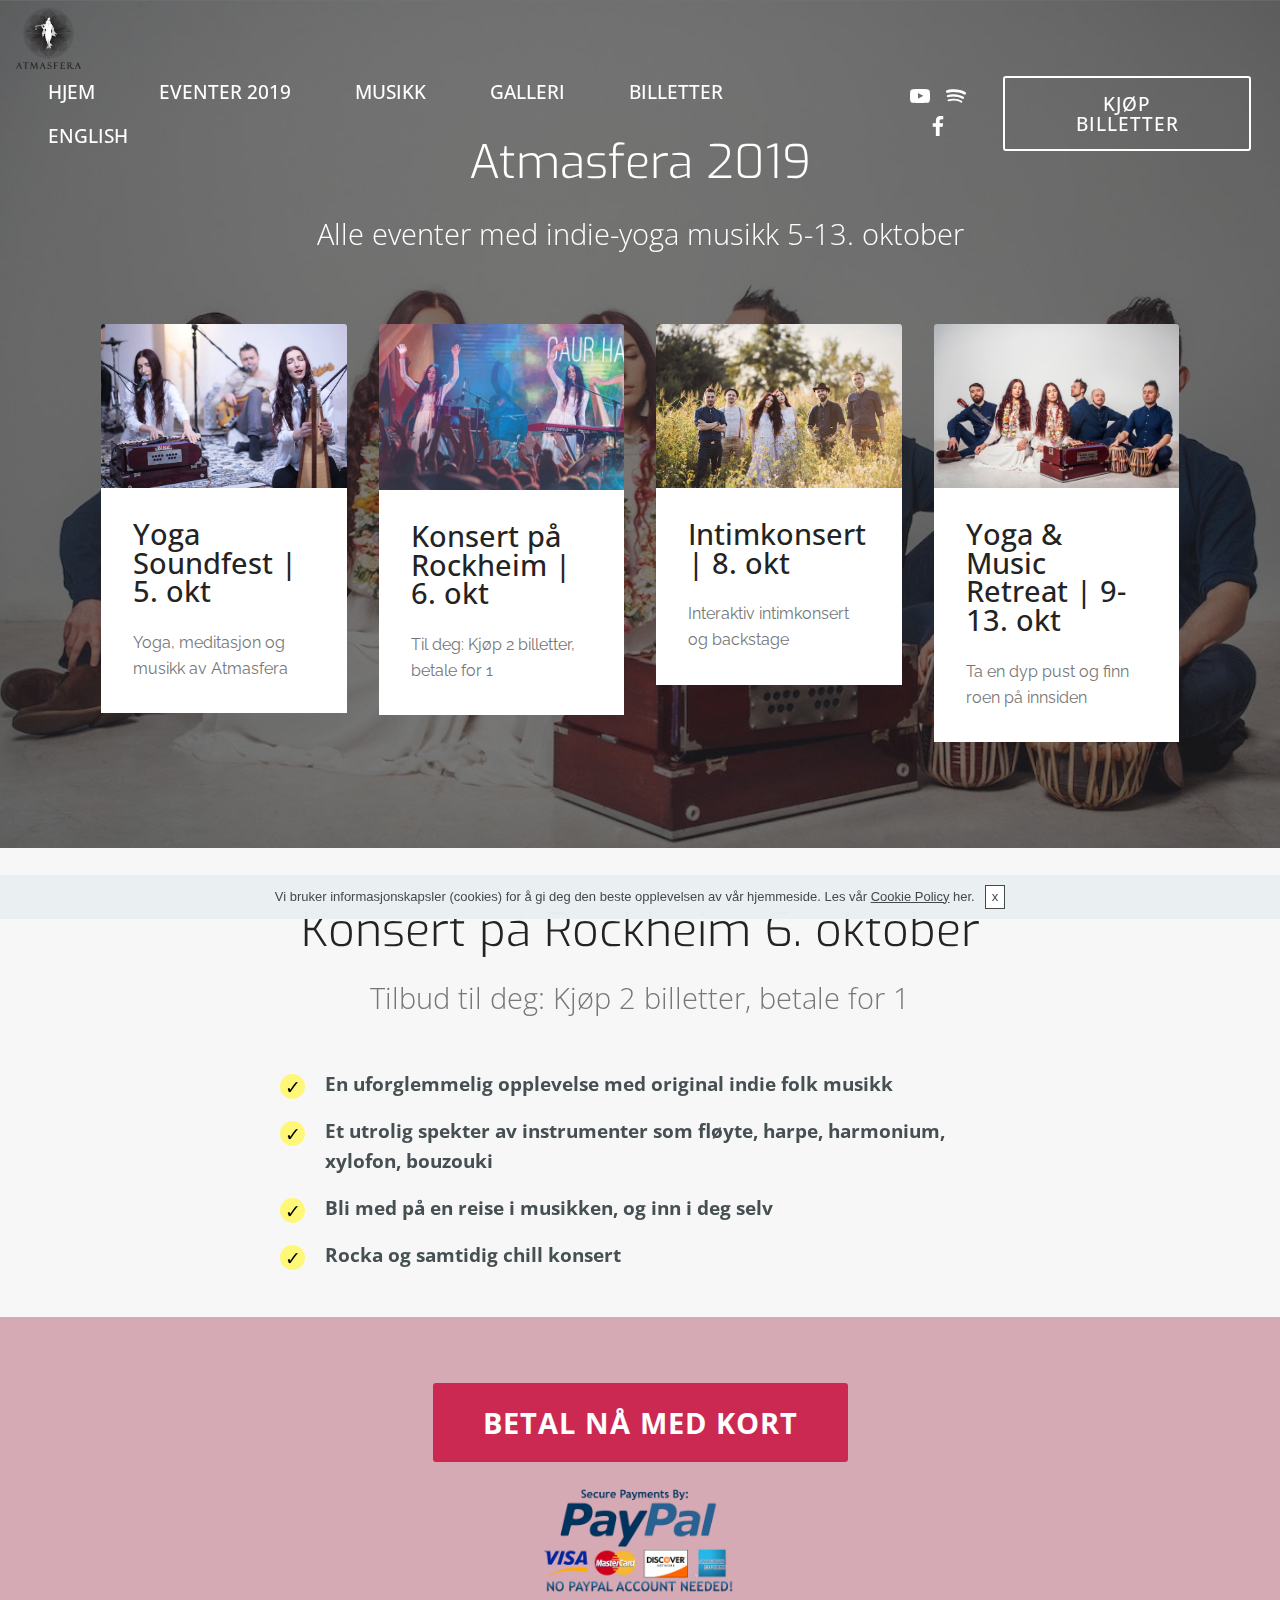
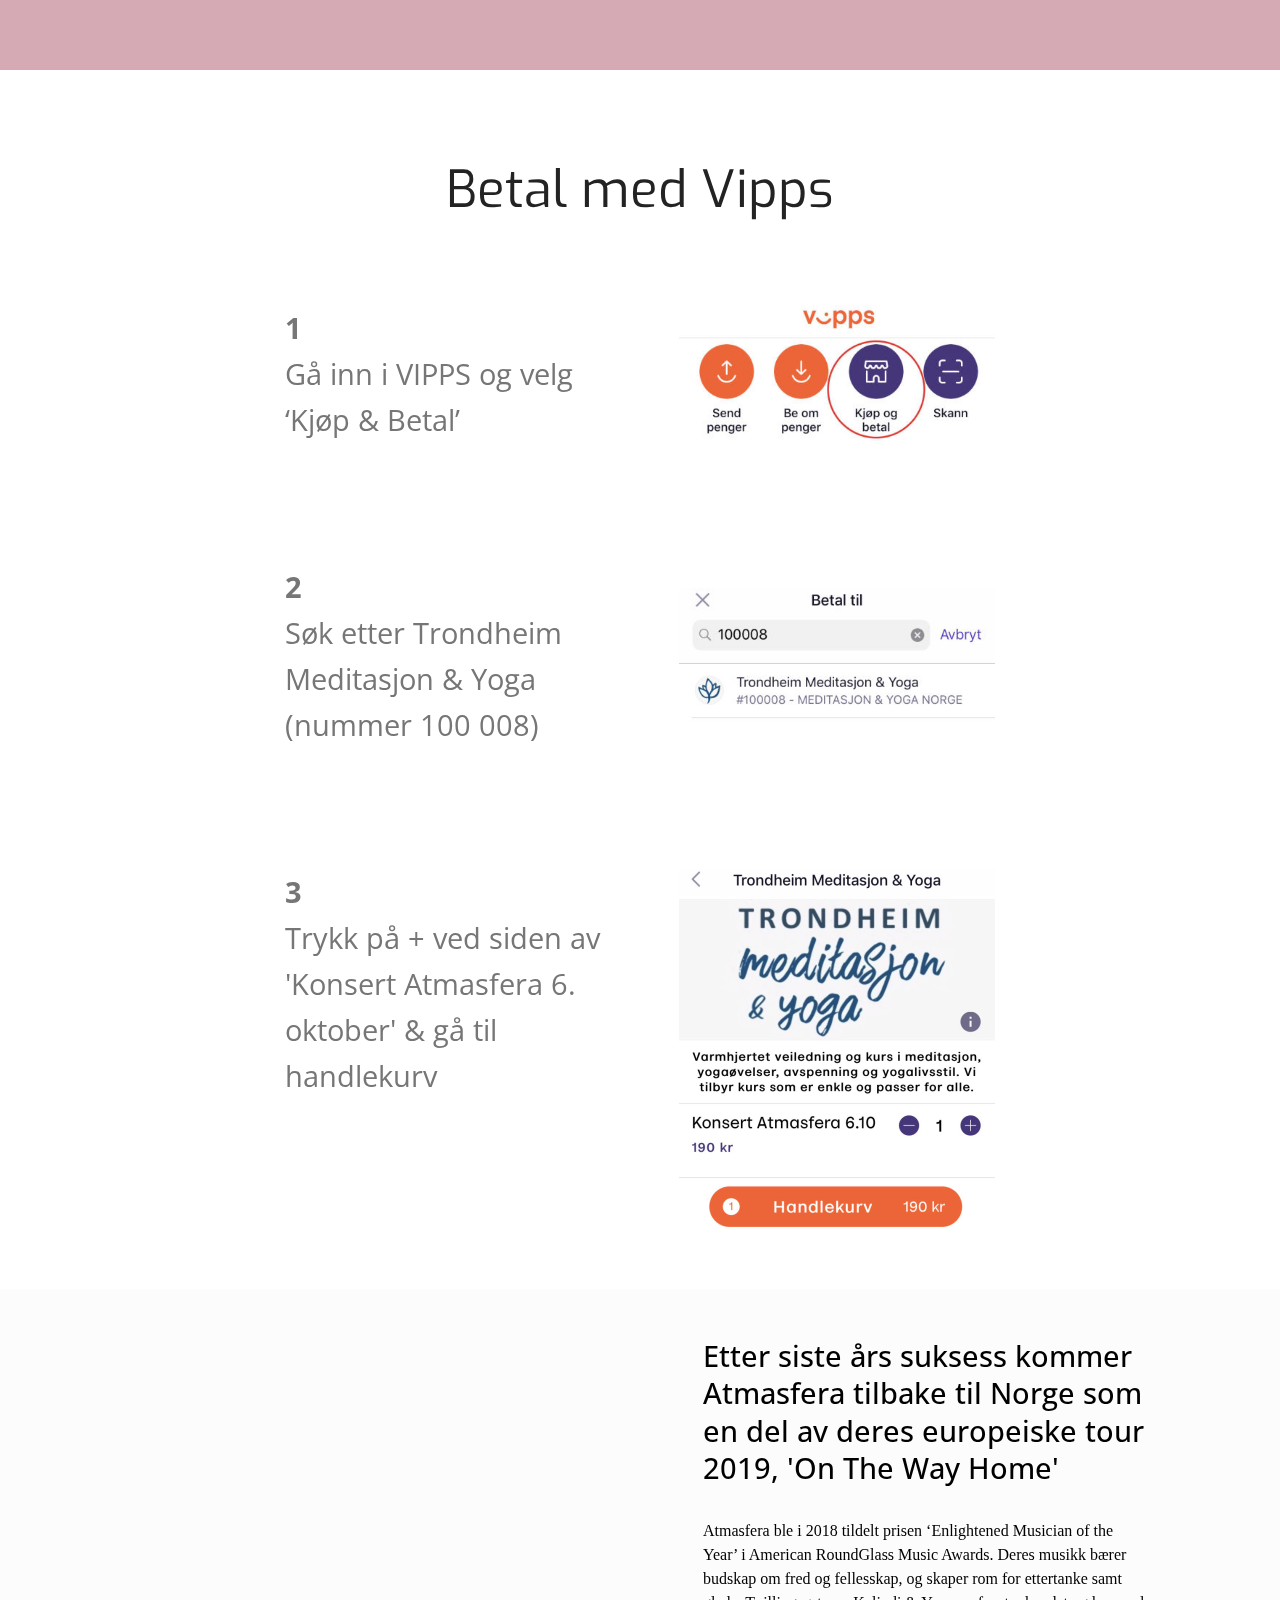
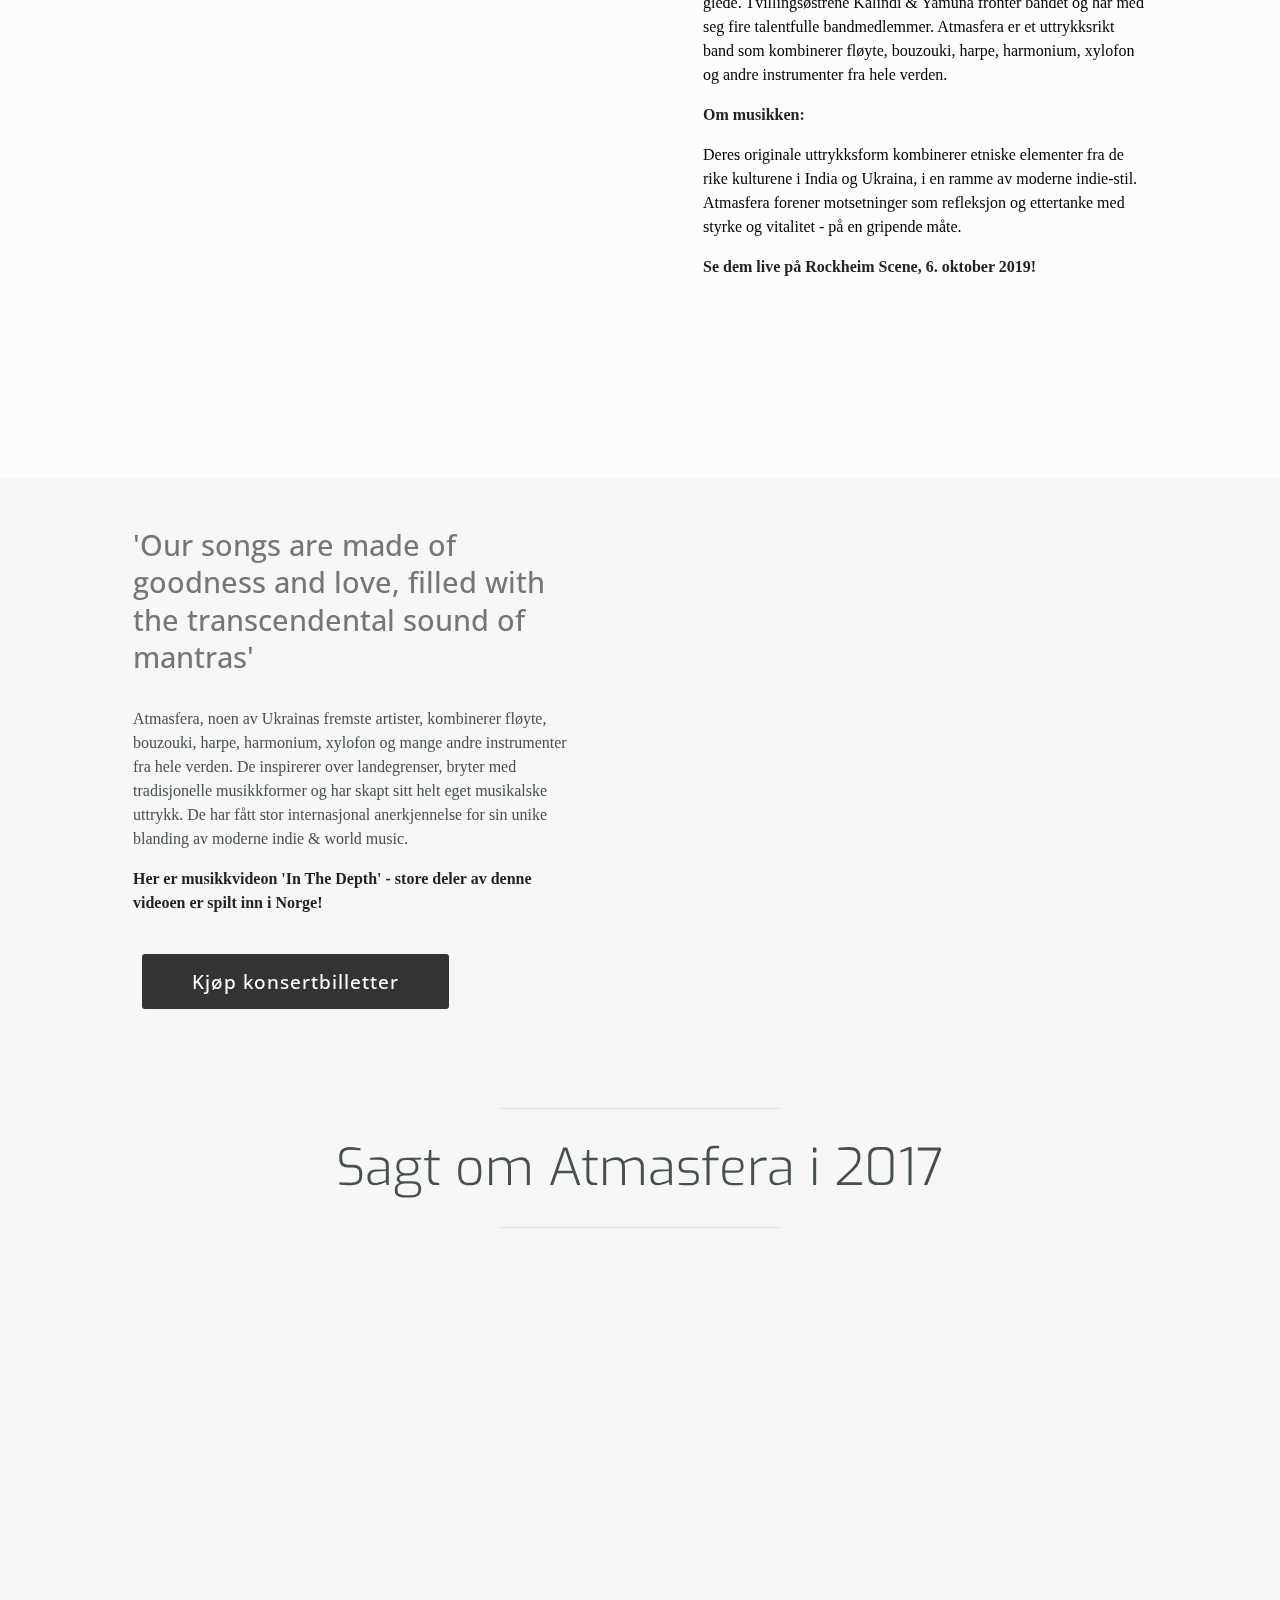
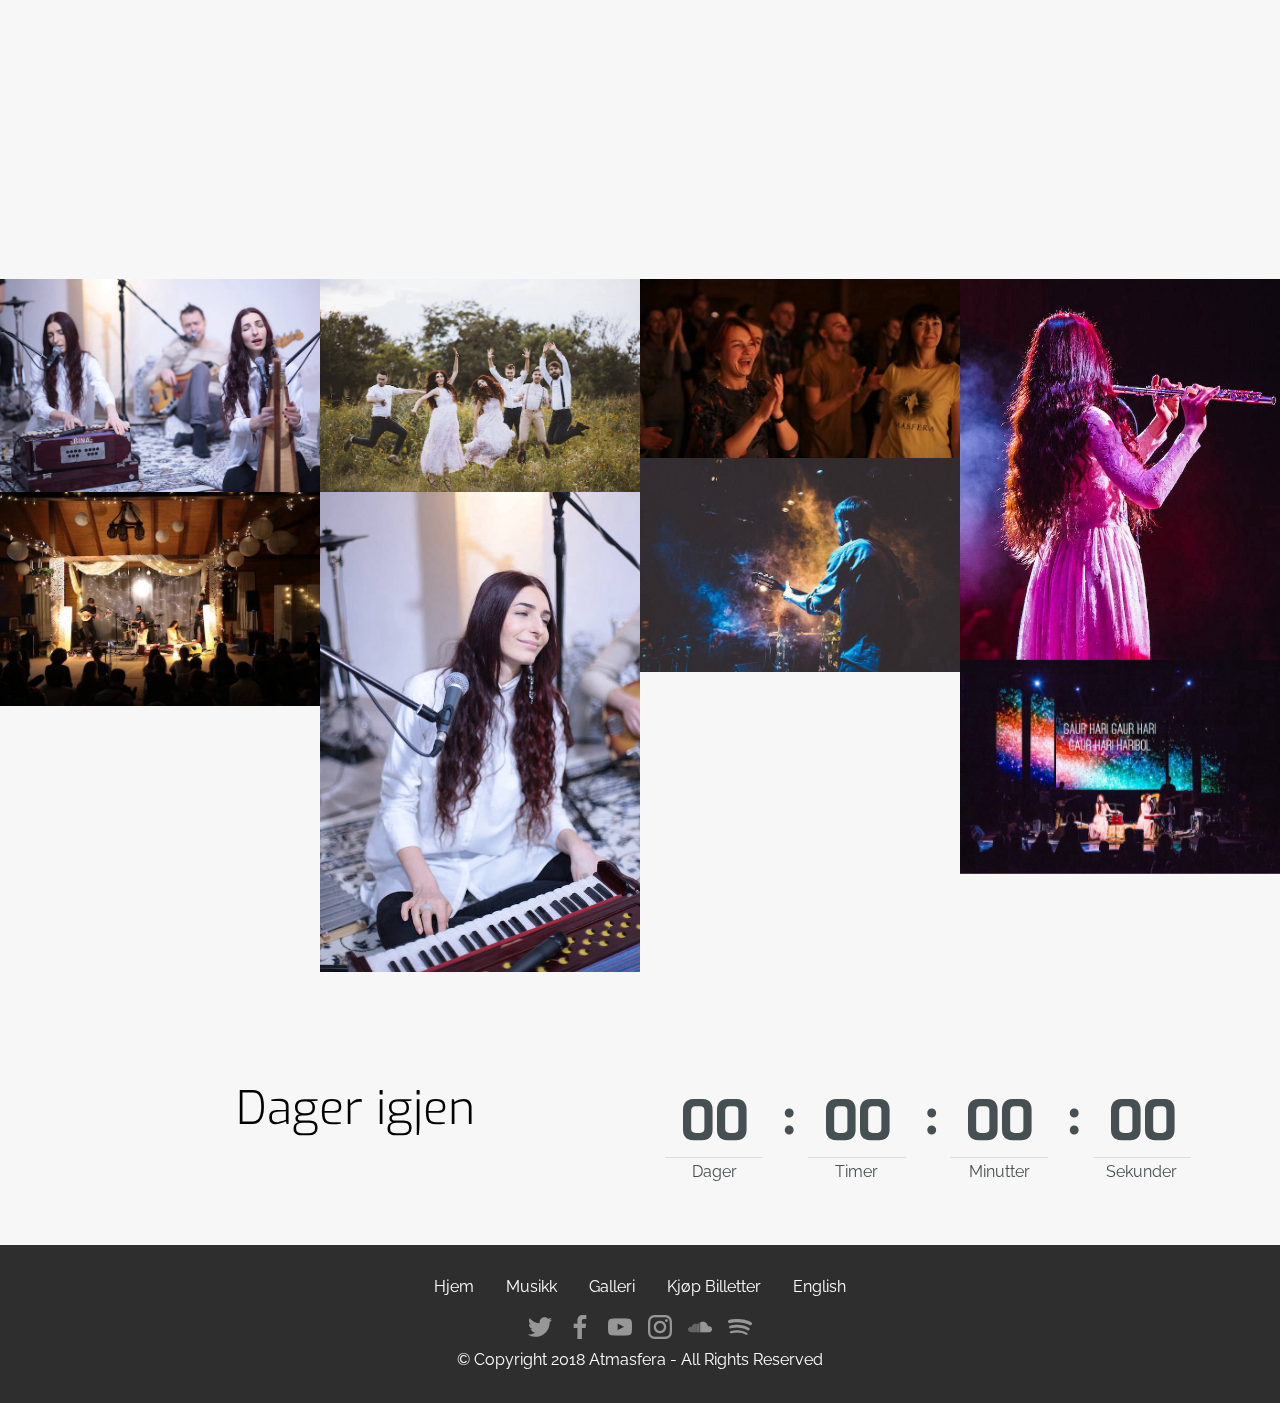
==== commit cc74ed43: "create github pages" ====
--- a/2for1.html
+++ b/2for1.html
@@ -19,10 +19,10 @@
 <!DOCTYPE html>
 <html  >
 <head>
-  <!-- Site made with Mobirise Website Builder v4.11.2, https://mobirise.com -->
+  
   <meta charset="UTF-8">
   <meta http-equiv="X-UA-Compatible" content="IE=edge">
-  <meta name="generator" content="Mobirise v4.11.2, mobirise.com">
+  
   <meta name="viewport" content="width=device-width, initial-scale=1, minimum-scale=1">
   <link rel="shortcut icon" href="assets/images/atmasfera-logo-black-small-112x105.png" type="image/x-icon">
   <meta name="description" content="Rocka og samtidig chill konsert - en uforglemmelig opplevelse med original indie folk musikk. Opplev et utrolig spekter av instrumenter som fløyte, harpe, harmonium, xylofon, bouzouki - og bli med på en reise i musikken.
@@ -97,7 +97,7 @@
                     <div class="card-img">
                         <div class="mbr-overlay"></div>
                         <div class="mbr-section-btn text-center"><a href="program.html#content9-ez" class="btn btn-primary display-4">Les mer</a></div>
-                        <img src="assets/images/img-3703-700x467.jpg" alt="Mobirise" title="">
+                        <img src="assets/images/img-3703-700x467.jpg" alt="" title="">
                     </div>
                     <div class="card-box">
                         <h4 class="card-title mbr-fonts-style display-5">Yoga Soundfest | 5. okt</h4>
@@ -110,7 +110,7 @@
                     <div class="card-img">
                         <div class="mbr-overlay"></div>
                         <div class="mbr-section-btn text-center"><a href="2for1.html#content4-j7" class="btn btn-primary display-4">Les mer</a></div>
-                        <img src="assets/images/atmasfera-2-1440x1080.jpeg" alt="Mobirise" title="">
+                        <img src="assets/images/atmasfera-2-1440x1080.jpeg" alt="" title="">
                     </div>
                     <div class="card-box">
                         <h4 class="card-title mbr-fonts-style display-5">Konsert på Rockheim | 6. okt</h4>
@@ -124,7 +124,7 @@
                     <div class="card-img">
                         <div class="mbr-overlay"></div>
                         <div class="mbr-section-btn text-center"><a href="program.html#header16-ij" class="btn btn-primary display-4">Les mer</a></div>
-                        <img src="assets/images/oslo-700x467.jpg" alt="Mobirise" title="">
+                        <img src="assets/images/oslo-700x467.jpg" alt="" title="">
                     </div>
                     <div class="card-box">
                         <h4 class="card-title mbr-fonts-style display-5">Intimkonsert | 8. okt</h4>
@@ -138,7 +138,7 @@
                     <div class="card-img">
                         <div class="mbr-overlay"></div>
                         <div class="mbr-section-btn text-center"><a href="program.html#content9-f9" class="btn btn-primary display-4">Les mer</a></div>
-                        <img src="assets/images/img-7096-1600x1066.jpg" alt="Mobirise" title="">
+                        <img src="assets/images/img-7096-1600x1066.jpg" alt="" title="">
                     </div>
                     <div class="card-box">
                         <h4 class="card-title mbr-fonts-style display-5">Yoga &amp; Music Retreat | 9-13. okt</h4>
@@ -151,7 +151,7 @@
     </div>
 </section>
 
-<section class="engine"><a href="https://mobirise.info/d">web maker</a></section><section class="menu cid-rDW1IEvs3u" once="menu" id="menu2-j5">
+<section class="menu cid-rDW1IEvs3u" once="menu" id="menu2-j5">
 
     
     
@@ -160,7 +160,7 @@
         <div class="navbar-brand">
             <span class="navbar-logo">
                 <a href="index.html">
-                    <img src="assets/images/atmasfera-logo-black-small-112x105.png" alt="Mobirise" title="" style="height: 3.8rem;">
+                    <img src="assets/images/atmasfera-logo-black-small-112x105.png" alt="" title="" style="height: 3.8rem;">
                 </a>
             </span>
             
@@ -244,7 +244,7 @@
 
     <figure class="mbr-figure container">
         <div class="image-block" style="width: 20%;">
-            <a href="https://atmasfera-international.myshopify.com/products/konsert-med-atmasfera-pa-rockheim-sondag-6-oktober"><img src="assets/images/paypal-button-transparent-25-1000x500.png" width="1400" alt="Mobirise" title=""></a>
+            <a href="https://atmasfera-international.myshopify.com/products/konsert-med-atmasfera-pa-rockheim-sondag-6-oktober"><img src="assets/images/paypal-button-transparent-25-1000x500.png" width="1400" alt="" title=""></a>
             
         </div>
     </figure>
@@ -284,7 +284,7 @@
                         </div>
                     </div>
                     <div class="mbr-figure" style="width: 105%;">
-                     <img src="assets/images/vipps1-436x192.jpg" alt="Mobirise" title="">  
+                     <img src="assets/images/vipps1-436x192.jpg" alt="" title="">  
                     </div>
                 </div>
             </div>
@@ -306,7 +306,7 @@
                         </div>
                     </div>
                     <div class="mbr-figure" style="width: 105%;">
-                     <img src="assets/images/vipps2-436x188.jpg" alt="Mobirise" title="">  
+                     <img src="assets/images/vipps2-436x188.jpg" alt="" title="">  
                     </div>
                 </div>
             </div>
@@ -328,7 +328,7 @@
                         </div>
                     </div>
                     <div class="mbr-figure" style="width: 105%;">
-                     <img src="assets/images/vipps3-632x720.jpg" alt="Mobirise" title="">  
+                     <img src="assets/images/vipps3-632x720.jpg" alt="" title="">  
                     </div>
                 </div>
             </div>
--- a/assets/theme/css/style.css
+++ b/assets/theme/css/style.css
@@ -1059,11 +1059,3 @@
   display: none; }
 
 /*# sourceMappingURL=style.css.map */
-.engine {
-	position: absolute;
-	text-indent: -2400px;
-	text-align: center;
-	padding: 0;
-	top: 0;
-	left: -2400px;
-}--- a/assets/mobirise/css/mbr-additional.css
+++ b/assets/mobirise/css/mbr-additional.css
@@ -10576,3 +10576,601 @@
 .cid-rDW3EjMFiJ .media-container-row .row-copirayt p {
   width: 100%;
 }
+.cid-rFDD3WJamF .nav-item:focus,
+.cid-rFDD3WJamF .nav-link:focus {
+  outline: none;
+}
+.cid-rFDD3WJamF .navbar {
+  min-height: 77px;
+  transition: all .3s;
+  background: #465052;
+  background: none;
+}
+.cid-rFDD3WJamF .navbar.opened {
+  transition: all .3s;
+  background: #465052 !important;
+}
+.cid-rFDD3WJamF .navbar .dropdown-item {
+  padding: .25rem 1.5rem;
+}
+.cid-rFDD3WJamF .navbar .navbar-collapse {
+  justify-content: flex-end;
+  z-index: 1;
+}
+.cid-rFDD3WJamF .navbar.collapsed.opened .dropdown-menu {
+  top: 0;
+}
+.cid-rFDD3WJamF .navbar.collapsed .dropdown-menu {
+  background: transparent !important;
+}
+.cid-rFDD3WJamF .navbar.collapsed .dropdown-menu .dropdown-submenu {
+  left: 0 !important;
+}
+.cid-rFDD3WJamF .navbar.collapsed .dropdown-menu .dropdown-item:after {
+  right: auto;
+}
+.cid-rFDD3WJamF .navbar.collapsed .dropdown-menu .dropdown-toggle[data-toggle="dropdown-submenu"]:after {
+  margin-left: .25rem;
+  border-top: 0.35em solid;
+  border-right: 0.35em solid transparent;
+  border-left: 0.35em solid transparent;
+  border-bottom: 0;
+  top: 55%;
+}
+.cid-rFDD3WJamF .navbar.collapsed ul.navbar-nav li {
+  margin: auto;
+}
+.cid-rFDD3WJamF .navbar.collapsed .dropdown-menu .dropdown-item {
+  padding: .25rem 1.5rem;
+  text-align: center;
+}
+.cid-rFDD3WJamF .navbar.collapsed .icons-menu {
+  padding-left: 0;
+  padding-top: .5rem;
+  padding-bottom: .5rem;
+}
+@media (max-width: 991px) {
+  .cid-rFDD3WJamF .navbar.opened .dropdown-menu {
+    top: 0;
+  }
+  .cid-rFDD3WJamF .navbar .dropdown-menu {
+    background: transparent !important;
+  }
+  .cid-rFDD3WJamF .navbar .dropdown-menu .dropdown-submenu {
+    left: 0 !important;
+  }
+  .cid-rFDD3WJamF .navbar .dropdown-menu .dropdown-item:after {
+    right: auto;
+  }
+  .cid-rFDD3WJamF .navbar .dropdown-menu .dropdown-toggle[data-toggle="dropdown-submenu"]:after {
+    margin-left: .25rem;
+    border-top: 0.35em solid;
+    border-right: 0.35em solid transparent;
+    border-left: 0.35em solid transparent;
+    border-bottom: 0;
+    top: 55%;
+  }
+  .cid-rFDD3WJamF .navbar .navbar-logo img {
+    height: 3.8rem !important;
+  }
+  .cid-rFDD3WJamF .navbar ul.navbar-nav li {
+    margin: auto;
+  }
+  .cid-rFDD3WJamF .navbar .dropdown-menu .dropdown-item {
+    padding: .25rem 1.5rem;
+    text-align: center;
+  }
+  .cid-rFDD3WJamF .navbar .navbar-brand {
+    flex-shrink: initial;
+    word-break: break-word;
+  }
+  .cid-rFDD3WJamF .navbar .icons-menu {
+    padding-left: 0;
+    padding-top: .5rem;
+    padding-bottom: .5rem;
+  }
+}
+.cid-rFDD3WJamF .navbar.navbar-short {
+  background: #465052 !important;
+  min-height: 60px;
+}
+.cid-rFDD3WJamF .navbar.navbar-short .navbar-logo img {
+  height: 3rem !important;
+}
+.cid-rFDD3WJamF .navbar.navbar-short .navbar-brand {
+  padding: 0;
+}
+.cid-rFDD3WJamF .navbar-brand {
+  display: flex;
+  flex-shrink: 0;
+  align-items: center;
+  margin-right: 0;
+  padding: 0;
+  transition: all .3s;
+  word-break: break-word;
+  z-index: 1;
+}
+.cid-rFDD3WJamF .navbar-brand .navbar-caption {
+  line-height: inherit !important;
+}
+.cid-rFDD3WJamF .navbar-brand .navbar-logo a {
+  outline: none;
+}
+.cid-rFDD3WJamF .dropdown-item.active,
+.cid-rFDD3WJamF .dropdown-item:active {
+  background-color: transparent;
+}
+.cid-rFDD3WJamF .navbar-expand-lg .navbar-nav .nav-link {
+  padding: 0;
+}
+.cid-rFDD3WJamF .nav-dropdown .link.dropdown-toggle {
+  margin-right: 1.667em;
+}
+.cid-rFDD3WJamF .nav-dropdown .link.dropdown-toggle[aria-expanded="true"] {
+  margin-right: 0;
+  padding: 0.667em 1.667em;
+}
+.cid-rFDD3WJamF .navbar.navbar-expand-lg .dropdown .dropdown-menu {
+  background: #465052;
+}
+.cid-rFDD3WJamF .navbar.navbar-expand-lg .dropdown .dropdown-menu .dropdown-submenu {
+  margin: 0;
+  left: 100%;
+}
+.cid-rFDD3WJamF .navbar .dropdown.open > .dropdown-menu {
+  display: block;
+}
+.cid-rFDD3WJamF ul.navbar-nav {
+  flex-wrap: wrap;
+}
+.cid-rFDD3WJamF .navbar-buttons {
+  text-align: center;
+}
+.cid-rFDD3WJamF button.navbar-toggler {
+  outline: none;
+  width: 31px;
+  height: 20px;
+  cursor: pointer;
+  transition: all .2s;
+  position: relative;
+  align-self: center;
+}
+.cid-rFDD3WJamF button.navbar-toggler .hamburger span {
+  position: absolute;
+  right: 0;
+  width: 30px;
+  height: 2px;
+  border-right: 5px;
+  background-color: #232323;
+}
+.cid-rFDD3WJamF button.navbar-toggler .hamburger span:nth-child(1) {
+  top: 0;
+  transition: all .2s;
+}
+.cid-rFDD3WJamF button.navbar-toggler .hamburger span:nth-child(2) {
+  top: 8px;
+  transition: all .15s;
+}
+.cid-rFDD3WJamF button.navbar-toggler .hamburger span:nth-child(3) {
+  top: 8px;
+  transition: all .15s;
+}
+.cid-rFDD3WJamF button.navbar-toggler .hamburger span:nth-child(4) {
+  top: 16px;
+  transition: all .2s;
+}
+.cid-rFDD3WJamF nav.opened .hamburger span:nth-child(1) {
+  top: 8px;
+  width: 0;
+  opacity: 0;
+  right: 50%;
+  transition: all .2s;
+}
+.cid-rFDD3WJamF nav.opened .hamburger span:nth-child(2) {
+  -webkit-transform: rotate(45deg);
+  transform: rotate(45deg);
+  transition: all .25s;
+}
+.cid-rFDD3WJamF nav.opened .hamburger span:nth-child(3) {
+  -webkit-transform: rotate(-45deg);
+  transform: rotate(-45deg);
+  transition: all .25s;
+}
+.cid-rFDD3WJamF nav.opened .hamburger span:nth-child(4) {
+  top: 8px;
+  width: 0;
+  opacity: 0;
+  right: 50%;
+  transition: all .2s;
+}
+.cid-rFDD3WJamF .navbar-dropdown {
+  padding: .5rem 1rem;
+  position: fixed;
+}
+.cid-rFDD3WJamF a.nav-link {
+  display: flex;
+  align-items: center;
+  justify-content: center;
+}
+.cid-rFDD3WJamF .mbr-iconfont {
+  font-size: 1.5rem;
+  padding-right: .5rem;
+}
+.cid-rFDD3WJamF .icons-menu {
+  flex-wrap: wrap;
+  display: flex;
+  justify-content: center;
+  padding-left: 1rem;
+  text-align: center;
+}
+.cid-rFDD3WJamF .icons-menu span {
+  font-size: 20px;
+  color: #232323;
+}
+.cid-rFDD3WJamF .nav-link:hover,
+.cid-rFDD3WJamF .dropdown-item:hover,
+.cid-rFDD3WJamF .icons-menu .mbr-iconfont:hover {
+  color: #c1c1c1 !important;
+}
+.cid-rFDE3hdQL2 {
+  background-image: url("../../../assets/images/img-7096-1600x1066.jpg");
+}
+.cid-rFDE3hdQL2 .form-control,
+.cid-rFDE3hdQL2 .form-control:focus {
+  background: #ffffff;
+  border: 1px solid #ffffff;
+}
+.cid-rFDE3hdQL2 .form-container {
+  transition: all .2s;
+  border: 1px solid #ffffff;
+  padding: 1rem;
+}
+.cid-rFDE3hdQL2 textarea.form-control {
+  min-height: 188px;
+}
+.cid-rFDE3hdQL2 .input-group-btn {
+  justify-content: center;
+  -webkit-justify-content: center;
+}
+@media (min-width: 768px) {
+  .cid-rFDE3hdQL2 .content-container {
+    padding-right: 5rem;
+  }
+}
+.cid-rFDEGsSuvd {
+  padding-top: 60px;
+  padding-bottom: 60px;
+  background-color: #f7f7f7;
+}
+.cid-rFDEGsSuvd .mbr-text,
+.cid-rFDEGsSuvd blockquote {
+  color: #767676;
+}
+.cid-rFDD49ueGi .mbr-section-subtitle {
+  color: #767676;
+  font-weight: 300;
+}
+.cid-rFDD49ueGi .number-wrap {
+  color: #465052;
+  border-color: rgba(255, 255, 255, 0.15);
+  position: relative;
+  display: inline-block;
+  text-align: center;
+  padding: 5px 10px 13px 10px;
+  margin: 0;
+  min-width: 118px;
+  border-radius: 2px;
+  max-width: 100%;
+}
+.cid-rFDD49ueGi .number {
+  font-style: normal;
+  font-weight: 700;
+  font-size: 55px;
+  text-transform: none;
+  letter-spacing: -2px;
+  word-spacing: 0;
+  line-height: 1.3;
+  color: #465052;
+}
+.cid-rFDD49ueGi .period {
+  display: block;
+  padding-top: 2px;
+  border-top: 1px solid rgba(0, 0, 0, 0.1);
+}
+.cid-rFDD49ueGi .dot {
+  position: absolute;
+  top: -10px;
+  right: -0.8em;
+  width: 1em;
+  display: block;
+  height: 83%;
+  overflow: hidden;
+  font-style: normal;
+  font-weight: 700;
+  font-size: 55px;
+  line-height: 89.65px;
+  text-transform: none;
+  letter-spacing: 0;
+  word-spacing: 0;
+  color: #465052;
+}
+.cid-rFDD49ueGi .countdown-cont {
+  margin: 0 auto;
+}
+.cid-rFDD49ueGi .full-count-container {
+  background: #f7f7f7;
+}
+@media (min-width: 992px) and (max-width: 1200px) {
+  .cid-rFDD49ueGi .dot {
+    right: -0.6em;
+  }
+}
+@media (min-width: 768px) and (max-width: 991px) {
+  .cid-rFDD49ueGi .dot {
+    right: -1em;
+  }
+}
+@media (max-width: 768px) {
+  .cid-rFDD49ueGi .dot {
+    display: none;
+  }
+  .cid-rFDD49ueGi .number {
+    white-space: nowrap;
+  }
+}
+@media (max-width: 550px) {
+  .cid-rFDD49ueGi .number-wrap {
+    min-width: auto;
+  }
+}
+@media (max-width: 440px) {
+  .cid-rFDD49ueGi .number {
+    font-size: 40px;
+  }
+}
+@media (max-width: 380px) {
+  .cid-rFDD49ueGi .period {
+    font-size: 0.8rem;
+  }
+}
+@media (max-width: 300px) {
+  .cid-rFDD49ueGi .number {
+    font-size: 25px;
+  }
+  .cid-rFDD49ueGi .period {
+    font-size: 0.7rem;
+  }
+}
+.cid-rFDD49ueGi H2 {
+  color: #000000;
+  text-align: center;
+}
+.cid-rFDD40JZX5 {
+  padding-top: 0px;
+  padding-bottom: 0px;
+  background-color: #f7f7f7;
+}
+.cid-rFDD40JZX5 .main {
+  flex-direction: row-reverse;
+}
+.cid-rFDD40JZX5 .row-element,
+.cid-rFDD40JZX5 .image-element {
+  padding: 0;
+}
+.cid-rFDD40JZX5 .image-element {
+  display: flex;
+  justify-content: center;
+}
+.cid-rFDD40JZX5 .image-element img {
+  width: 100%;
+  height: 100%;
+  object-fit: cover;
+  object-position: center center;
+}
+.cid-rFDD40JZX5 .text-content {
+  padding: 3rem;
+}
+.cid-rFDD40JZX5 .mbr-figure {
+  width: 100%;
+  height: 100%;
+  display: flex;
+  align-items: center;
+}
+@media (max-width: 767px) {
+  .cid-rFDD40JZX5 .text-content {
+    padding: 2rem 1rem;
+  }
+  .cid-rFDD40JZX5 .mbr-title,
+  .cid-rFDD40JZX5 .mbr-text,
+  .cid-rFDD40JZX5 .mbr-section-btn,
+  .cid-rFDD40JZX5 .mbr-section-subtitle {
+    text-align: center !important;
+  }
+}
+.cid-rFDD40JZX5 P {
+  color: #232323;
+}
+.cid-rFDD40JZX5 .mbr-title {
+  color: #5b686b;
+}
+.cid-rFDD40JZX5 .mbr-section-subtitle {
+  color: #767676;
+}
+.cid-rFDD40JZX5 SPAN {
+  color: #465052;
+}
+.cid-rFDD45rD6v {
+  padding-top: 0px;
+  padding-bottom: 45px;
+  background-color: #f7f7f7;
+}
+.cid-rFDD45rD6v .main {
+  flex-direction: row-reverse;
+}
+.cid-rFDD45rD6v .row-element,
+.cid-rFDD45rD6v .image-element {
+  padding: 0;
+}
+.cid-rFDD45rD6v .image-element {
+  display: flex;
+  justify-content: center;
+}
+.cid-rFDD45rD6v .image-element img {
+  width: 100%;
+  height: 100%;
+  object-fit: cover;
+  object-position: center center;
+}
+.cid-rFDD45rD6v .text-content {
+  padding: 3rem;
+}
+.cid-rFDD45rD6v .mbr-figure {
+  width: 100%;
+  height: 100%;
+  display: flex;
+  align-items: center;
+}
+@media (max-width: 767px) {
+  .cid-rFDD45rD6v .text-content {
+    padding: 2rem 1rem;
+  }
+  .cid-rFDD45rD6v .mbr-title,
+  .cid-rFDD45rD6v .mbr-text,
+  .cid-rFDD45rD6v .mbr-section-btn,
+  .cid-rFDD45rD6v .mbr-section-subtitle {
+    text-align: center !important;
+  }
+}
+.cid-rFDD45rD6v P {
+  color: #232323;
+}
+.cid-rFDD45rD6v .mbr-title {
+  color: #5b686b;
+}
+.cid-rFDD45rD6v .mbr-section-subtitle {
+  color: #767676;
+}
+.cid-rFDD45rD6v SPAN {
+  color: #465052;
+}
+.cid-rFDD46ZfG1 {
+  padding-top: 135px;
+  padding-bottom: 135px;
+  background-image: url("../../../assets/images/5b5a6699-small-test-1000x667.jpg");
+}
+.cid-rFDD46ZfG1 .row-element,
+.cid-rFDD46ZfG1 .image-element {
+  padding: 0;
+}
+.cid-rFDD46ZfG1 .image-element {
+  display: flex;
+  justify-content: center;
+}
+.cid-rFDD46ZfG1 .image-element img {
+  width: 100%;
+  height: 100%;
+  object-fit: cover;
+  object-position: center center;
+}
+.cid-rFDD46ZfG1 .text-content {
+  padding: 3rem;
+}
+.cid-rFDD46ZfG1 .mbr-figure {
+  width: 100%;
+  height: 100%;
+  display: flex;
+  align-items: center;
+}
+@media (max-width: 767px) {
+  .cid-rFDD46ZfG1 .text-content {
+    padding: 2rem 1rem;
+  }
+  .cid-rFDD46ZfG1 .mbr-title,
+  .cid-rFDD46ZfG1 .mbr-text,
+  .cid-rFDD46ZfG1 .mbr-section-btn,
+  .cid-rFDD46ZfG1 .mbr-section-subtitle {
+    text-align: center !important;
+  }
+}
+.cid-rFDD46ZfG1 P {
+  color: #232323;
+}
+.cid-rFDD46ZfG1 .mbr-title {
+  color: #5b686b;
+}
+.cid-rFDD46ZfG1 .mbr-section-subtitle {
+  color: #000000;
+}
+.cid-rFDD46ZfG1 SPAN {
+  color: #000000;
+}
+.cid-rFDD4bn9Hf {
+  padding-top: 30px;
+  padding-bottom: 30px;
+  background-color: #2e2e2e;
+}
+.cid-rFDD4bn9Hf .row-links {
+  width: 100%;
+  justify-content: center;
+}
+.cid-rFDD4bn9Hf .social-row {
+  width: 100%;
+  justify-content: center;
+}
+.cid-rFDD4bn9Hf .media-container-row {
+  flex-direction: column;
+  justify-content: center;
+  align-items: center;
+}
+.cid-rFDD4bn9Hf .media-container-row .foot-menu {
+  list-style: none;
+  display: flex;
+  justify-content: center;
+  flex-wrap: wrap;
+  padding: 0;
+  margin-bottom: 0;
+}
+.cid-rFDD4bn9Hf .media-container-row .foot-menu li {
+  padding: 0 1rem 1rem 1rem;
+}
+.cid-rFDD4bn9Hf .media-container-row .foot-menu li p {
+  margin: 0;
+}
+.cid-rFDD4bn9Hf .media-container-row .social-list {
+  padding-left: 0;
+  margin-bottom: 0;
+  list-style: none;
+  display: flex;
+  flex-wrap: wrap;
+  justify-content: flex-end;
+  -webkit-justify-content: flex-end;
+}
+.cid-rFDD4bn9Hf .media-container-row .social-list .mbr-iconfont-social {
+  font-size: 1.5rem;
+  color: #ffffff;
+}
+.cid-rFDD4bn9Hf .media-container-row .social-list .soc-item {
+  margin: 0 .5rem;
+}
+.cid-rFDD4bn9Hf .media-container-row .social-list a {
+  margin: 0;
+  opacity: .5;
+  -webkit-transition: .2s linear;
+  transition: .2s linear;
+}
+.cid-rFDD4bn9Hf .media-container-row .social-list a:hover {
+  opacity: 1;
+}
+@media (max-width: 767px) {
+  .cid-rFDD4bn9Hf .media-container-row .social-list {
+    justify-content: center;
+    -webkit-justify-content: center;
+  }
+}
+.cid-rFDD4bn9Hf .media-container-row .row-copirayt {
+  word-break: break-word;
+  width: 100%;
+}
+.cid-rFDD4bn9Hf .media-container-row .row-copirayt p {
+  width: 100%;
+}
--- a/assets/mobirise/css/mbr-additional.css
+++ b/assets/mobirise/css/mbr-additional.css
@@ -10576,3 +10576,601 @@
 .cid-rDW3EjMFiJ .media-container-row .row-copirayt p {
   width: 100%;
 }
+.cid-rFDD3WJamF .nav-item:focus,
+.cid-rFDD3WJamF .nav-link:focus {
+  outline: none;
+}
+.cid-rFDD3WJamF .navbar {
+  min-height: 77px;
+  transition: all .3s;
+  background: #465052;
+  background: none;
+}
+.cid-rFDD3WJamF .navbar.opened {
+  transition: all .3s;
+  background: #465052 !important;
+}
+.cid-rFDD3WJamF .navbar .dropdown-item {
+  padding: .25rem 1.5rem;
+}
+.cid-rFDD3WJamF .navbar .navbar-collapse {
+  justify-content: flex-end;
+  z-index: 1;
+}
+.cid-rFDD3WJamF .navbar.collapsed.opened .dropdown-menu {
+  top: 0;
+}
+.cid-rFDD3WJamF .navbar.collapsed .dropdown-menu {
+  background: transparent !important;
+}
+.cid-rFDD3WJamF .navbar.collapsed .dropdown-menu .dropdown-submenu {
+  left: 0 !important;
+}
+.cid-rFDD3WJamF .navbar.collapsed .dropdown-menu .dropdown-item:after {
+  right: auto;
+}
+.cid-rFDD3WJamF .navbar.collapsed .dropdown-menu .dropdown-toggle[data-toggle="dropdown-submenu"]:after {
+  margin-left: .25rem;
+  border-top: 0.35em solid;
+  border-right: 0.35em solid transparent;
+  border-left: 0.35em solid transparent;
+  border-bottom: 0;
+  top: 55%;
+}
+.cid-rFDD3WJamF .navbar.collapsed ul.navbar-nav li {
+  margin: auto;
+}
+.cid-rFDD3WJamF .navbar.collapsed .dropdown-menu .dropdown-item {
+  padding: .25rem 1.5rem;
+  text-align: center;
+}
+.cid-rFDD3WJamF .navbar.collapsed .icons-menu {
+  padding-left: 0;
+  padding-top: .5rem;
+  padding-bottom: .5rem;
+}
+@media (max-width: 991px) {
+  .cid-rFDD3WJamF .navbar.opened .dropdown-menu {
+    top: 0;
+  }
+  .cid-rFDD3WJamF .navbar .dropdown-menu {
+    background: transparent !important;
+  }
+  .cid-rFDD3WJamF .navbar .dropdown-menu .dropdown-submenu {
+    left: 0 !important;
+  }
+  .cid-rFDD3WJamF .navbar .dropdown-menu .dropdown-item:after {
+    right: auto;
+  }
+  .cid-rFDD3WJamF .navbar .dropdown-menu .dropdown-toggle[data-toggle="dropdown-submenu"]:after {
+    margin-left: .25rem;
+    border-top: 0.35em solid;
+    border-right: 0.35em solid transparent;
+    border-left: 0.35em solid transparent;
+    border-bottom: 0;
+    top: 55%;
+  }
+  .cid-rFDD3WJamF .navbar .navbar-logo img {
+    height: 3.8rem !important;
+  }
+  .cid-rFDD3WJamF .navbar ul.navbar-nav li {
+    margin: auto;
+  }
+  .cid-rFDD3WJamF .navbar .dropdown-menu .dropdown-item {
+    padding: .25rem 1.5rem;
+    text-align: center;
+  }
+  .cid-rFDD3WJamF .navbar .navbar-brand {
+    flex-shrink: initial;
+    word-break: break-word;
+  }
+  .cid-rFDD3WJamF .navbar .icons-menu {
+    padding-left: 0;
+    padding-top: .5rem;
+    padding-bottom: .5rem;
+  }
+}
+.cid-rFDD3WJamF .navbar.navbar-short {
+  background: #465052 !important;
+  min-height: 60px;
+}
+.cid-rFDD3WJamF .navbar.navbar-short .navbar-logo img {
+  height: 3rem !important;
+}
+.cid-rFDD3WJamF .navbar.navbar-short .navbar-brand {
+  padding: 0;
+}
+.cid-rFDD3WJamF .navbar-brand {
+  display: flex;
+  flex-shrink: 0;
+  align-items: center;
+  margin-right: 0;
+  padding: 0;
+  transition: all .3s;
+  word-break: break-word;
+  z-index: 1;
+}
+.cid-rFDD3WJamF .navbar-brand .navbar-caption {
+  line-height: inherit !important;
+}
+.cid-rFDD3WJamF .navbar-brand .navbar-logo a {
+  outline: none;
+}
+.cid-rFDD3WJamF .dropdown-item.active,
+.cid-rFDD3WJamF .dropdown-item:active {
+  background-color: transparent;
+}
+.cid-rFDD3WJamF .navbar-expand-lg .navbar-nav .nav-link {
+  padding: 0;
+}
+.cid-rFDD3WJamF .nav-dropdown .link.dropdown-toggle {
+  margin-right: 1.667em;
+}
+.cid-rFDD3WJamF .nav-dropdown .link.dropdown-toggle[aria-expanded="true"] {
+  margin-right: 0;
+  padding: 0.667em 1.667em;
+}
+.cid-rFDD3WJamF .navbar.navbar-expand-lg .dropdown .dropdown-menu {
+  background: #465052;
+}
+.cid-rFDD3WJamF .navbar.navbar-expand-lg .dropdown .dropdown-menu .dropdown-submenu {
+  margin: 0;
+  left: 100%;
+}
+.cid-rFDD3WJamF .navbar .dropdown.open > .dropdown-menu {
+  display: block;
+}
+.cid-rFDD3WJamF ul.navbar-nav {
+  flex-wrap: wrap;
+}
+.cid-rFDD3WJamF .navbar-buttons {
+  text-align: center;
+}
+.cid-rFDD3WJamF button.navbar-toggler {
+  outline: none;
+  width: 31px;
+  height: 20px;
+  cursor: pointer;
+  transition: all .2s;
+  position: relative;
+  align-self: center;
+}
+.cid-rFDD3WJamF button.navbar-toggler .hamburger span {
+  position: absolute;
+  right: 0;
+  width: 30px;
+  height: 2px;
+  border-right: 5px;
+  background-color: #232323;
+}
+.cid-rFDD3WJamF button.navbar-toggler .hamburger span:nth-child(1) {
+  top: 0;
+  transition: all .2s;
+}
+.cid-rFDD3WJamF button.navbar-toggler .hamburger span:nth-child(2) {
+  top: 8px;
+  transition: all .15s;
+}
+.cid-rFDD3WJamF button.navbar-toggler .hamburger span:nth-child(3) {
+  top: 8px;
+  transition: all .15s;
+}
+.cid-rFDD3WJamF button.navbar-toggler .hamburger span:nth-child(4) {
+  top: 16px;
+  transition: all .2s;
+}
+.cid-rFDD3WJamF nav.opened .hamburger span:nth-child(1) {
+  top: 8px;
+  width: 0;
+  opacity: 0;
+  right: 50%;
+  transition: all .2s;
+}
+.cid-rFDD3WJamF nav.opened .hamburger span:nth-child(2) {
+  -webkit-transform: rotate(45deg);
+  transform: rotate(45deg);
+  transition: all .25s;
+}
+.cid-rFDD3WJamF nav.opened .hamburger span:nth-child(3) {
+  -webkit-transform: rotate(-45deg);
+  transform: rotate(-45deg);
+  transition: all .25s;
+}
+.cid-rFDD3WJamF nav.opened .hamburger span:nth-child(4) {
+  top: 8px;
+  width: 0;
+  opacity: 0;
+  right: 50%;
+  transition: all .2s;
+}
+.cid-rFDD3WJamF .navbar-dropdown {
+  padding: .5rem 1rem;
+  position: fixed;
+}
+.cid-rFDD3WJamF a.nav-link {
+  display: flex;
+  align-items: center;
+  justify-content: center;
+}
+.cid-rFDD3WJamF .mbr-iconfont {
+  font-size: 1.5rem;
+  padding-right: .5rem;
+}
+.cid-rFDD3WJamF .icons-menu {
+  flex-wrap: wrap;
+  display: flex;
+  justify-content: center;
+  padding-left: 1rem;
+  text-align: center;
+}
+.cid-rFDD3WJamF .icons-menu span {
+  font-size: 20px;
+  color: #232323;
+}
+.cid-rFDD3WJamF .nav-link:hover,
+.cid-rFDD3WJamF .dropdown-item:hover,
+.cid-rFDD3WJamF .icons-menu .mbr-iconfont:hover {
+  color: #c1c1c1 !important;
+}
+.cid-rFDE3hdQL2 {
+  background-image: url("../../../assets/images/img-7096-1600x1066.jpg");
+}
+.cid-rFDE3hdQL2 .form-control,
+.cid-rFDE3hdQL2 .form-control:focus {
+  background: #ffffff;
+  border: 1px solid #ffffff;
+}
+.cid-rFDE3hdQL2 .form-container {
+  transition: all .2s;
+  border: 1px solid #ffffff;
+  padding: 1rem;
+}
+.cid-rFDE3hdQL2 textarea.form-control {
+  min-height: 188px;
+}
+.cid-rFDE3hdQL2 .input-group-btn {
+  justify-content: center;
+  -webkit-justify-content: center;
+}
+@media (min-width: 768px) {
+  .cid-rFDE3hdQL2 .content-container {
+    padding-right: 5rem;
+  }
+}
+.cid-rFDEGsSuvd {
+  padding-top: 60px;
+  padding-bottom: 60px;
+  background-color: #f7f7f7;
+}
+.cid-rFDEGsSuvd .mbr-text,
+.cid-rFDEGsSuvd blockquote {
+  color: #767676;
+}
+.cid-rFDD49ueGi .mbr-section-subtitle {
+  color: #767676;
+  font-weight: 300;
+}
+.cid-rFDD49ueGi .number-wrap {
+  color: #465052;
+  border-color: rgba(255, 255, 255, 0.15);
+  position: relative;
+  display: inline-block;
+  text-align: center;
+  padding: 5px 10px 13px 10px;
+  margin: 0;
+  min-width: 118px;
+  border-radius: 2px;
+  max-width: 100%;
+}
+.cid-rFDD49ueGi .number {
+  font-style: normal;
+  font-weight: 700;
+  font-size: 55px;
+  text-transform: none;
+  letter-spacing: -2px;
+  word-spacing: 0;
+  line-height: 1.3;
+  color: #465052;
+}
+.cid-rFDD49ueGi .period {
+  display: block;
+  padding-top: 2px;
+  border-top: 1px solid rgba(0, 0, 0, 0.1);
+}
+.cid-rFDD49ueGi .dot {
+  position: absolute;
+  top: -10px;
+  right: -0.8em;
+  width: 1em;
+  display: block;
+  height: 83%;
+  overflow: hidden;
+  font-style: normal;
+  font-weight: 700;
+  font-size: 55px;
+  line-height: 89.65px;
+  text-transform: none;
+  letter-spacing: 0;
+  word-spacing: 0;
+  color: #465052;
+}
+.cid-rFDD49ueGi .countdown-cont {
+  margin: 0 auto;
+}
+.cid-rFDD49ueGi .full-count-container {
+  background: #f7f7f7;
+}
+@media (min-width: 992px) and (max-width: 1200px) {
+  .cid-rFDD49ueGi .dot {
+    right: -0.6em;
+  }
+}
+@media (min-width: 768px) and (max-width: 991px) {
+  .cid-rFDD49ueGi .dot {
+    right: -1em;
+  }
+}
+@media (max-width: 768px) {
+  .cid-rFDD49ueGi .dot {
+    display: none;
+  }
+  .cid-rFDD49ueGi .number {
+    white-space: nowrap;
+  }
+}
+@media (max-width: 550px) {
+  .cid-rFDD49ueGi .number-wrap {
+    min-width: auto;
+  }
+}
+@media (max-width: 440px) {
+  .cid-rFDD49ueGi .number {
+    font-size: 40px;
+  }
+}
+@media (max-width: 380px) {
+  .cid-rFDD49ueGi .period {
+    font-size: 0.8rem;
+  }
+}
+@media (max-width: 300px) {
+  .cid-rFDD49ueGi .number {
+    font-size: 25px;
+  }
+  .cid-rFDD49ueGi .period {
+    font-size: 0.7rem;
+  }
+}
+.cid-rFDD49ueGi H2 {
+  color: #000000;
+  text-align: center;
+}
+.cid-rFDD40JZX5 {
+  padding-top: 0px;
+  padding-bottom: 0px;
+  background-color: #f7f7f7;
+}
+.cid-rFDD40JZX5 .main {
+  flex-direction: row-reverse;
+}
+.cid-rFDD40JZX5 .row-element,
+.cid-rFDD40JZX5 .image-element {
+  padding: 0;
+}
+.cid-rFDD40JZX5 .image-element {
+  display: flex;
+  justify-content: center;
+}
+.cid-rFDD40JZX5 .image-element img {
+  width: 100%;
+  height: 100%;
+  object-fit: cover;
+  object-position: center center;
+}
+.cid-rFDD40JZX5 .text-content {
+  padding: 3rem;
+}
+.cid-rFDD40JZX5 .mbr-figure {
+  width: 100%;
+  height: 100%;
+  display: flex;
+  align-items: center;
+}
+@media (max-width: 767px) {
+  .cid-rFDD40JZX5 .text-content {
+    padding: 2rem 1rem;
+  }
+  .cid-rFDD40JZX5 .mbr-title,
+  .cid-rFDD40JZX5 .mbr-text,
+  .cid-rFDD40JZX5 .mbr-section-btn,
+  .cid-rFDD40JZX5 .mbr-section-subtitle {
+    text-align: center !important;
+  }
+}
+.cid-rFDD40JZX5 P {
+  color: #232323;
+}
+.cid-rFDD40JZX5 .mbr-title {
+  color: #5b686b;
+}
+.cid-rFDD40JZX5 .mbr-section-subtitle {
+  color: #767676;
+}
+.cid-rFDD40JZX5 SPAN {
+  color: #465052;
+}
+.cid-rFDD45rD6v {
+  padding-top: 0px;
+  padding-bottom: 45px;
+  background-color: #f7f7f7;
+}
+.cid-rFDD45rD6v .main {
+  flex-direction: row-reverse;
+}
+.cid-rFDD45rD6v .row-element,
+.cid-rFDD45rD6v .image-element {
+  padding: 0;
+}
+.cid-rFDD45rD6v .image-element {
+  display: flex;
+  justify-content: center;
+}
+.cid-rFDD45rD6v .image-element img {
+  width: 100%;
+  height: 100%;
+  object-fit: cover;
+  object-position: center center;
+}
+.cid-rFDD45rD6v .text-content {
+  padding: 3rem;
+}
+.cid-rFDD45rD6v .mbr-figure {
+  width: 100%;
+  height: 100%;
+  display: flex;
+  align-items: center;
+}
+@media (max-width: 767px) {
+  .cid-rFDD45rD6v .text-content {
+    padding: 2rem 1rem;
+  }
+  .cid-rFDD45rD6v .mbr-title,
+  .cid-rFDD45rD6v .mbr-text,
+  .cid-rFDD45rD6v .mbr-section-btn,
+  .cid-rFDD45rD6v .mbr-section-subtitle {
+    text-align: center !important;
+  }
+}
+.cid-rFDD45rD6v P {
+  color: #232323;
+}
+.cid-rFDD45rD6v .mbr-title {
+  color: #5b686b;
+}
+.cid-rFDD45rD6v .mbr-section-subtitle {
+  color: #767676;
+}
+.cid-rFDD45rD6v SPAN {
+  color: #465052;
+}
+.cid-rFDD46ZfG1 {
+  padding-top: 135px;
+  padding-bottom: 135px;
+  background-image: url("../../../assets/images/5b5a6699-small-test-1000x667.jpg");
+}
+.cid-rFDD46ZfG1 .row-element,
+.cid-rFDD46ZfG1 .image-element {
+  padding: 0;
+}
+.cid-rFDD46ZfG1 .image-element {
+  display: flex;
+  justify-content: center;
+}
+.cid-rFDD46ZfG1 .image-element img {
+  width: 100%;
+  height: 100%;
+  object-fit: cover;
+  object-position: center center;
+}
+.cid-rFDD46ZfG1 .text-content {
+  padding: 3rem;
+}
+.cid-rFDD46ZfG1 .mbr-figure {
+  width: 100%;
+  height: 100%;
+  display: flex;
+  align-items: center;
+}
+@media (max-width: 767px) {
+  .cid-rFDD46ZfG1 .text-content {
+    padding: 2rem 1rem;
+  }
+  .cid-rFDD46ZfG1 .mbr-title,
+  .cid-rFDD46ZfG1 .mbr-text,
+  .cid-rFDD46ZfG1 .mbr-section-btn,
+  .cid-rFDD46ZfG1 .mbr-section-subtitle {
+    text-align: center !important;
+  }
+}
+.cid-rFDD46ZfG1 P {
+  color: #232323;
+}
+.cid-rFDD46ZfG1 .mbr-title {
+  color: #5b686b;
+}
+.cid-rFDD46ZfG1 .mbr-section-subtitle {
+  color: #000000;
+}
+.cid-rFDD46ZfG1 SPAN {
+  color: #000000;
+}
+.cid-rFDD4bn9Hf {
+  padding-top: 30px;
+  padding-bottom: 30px;
+  background-color: #2e2e2e;
+}
+.cid-rFDD4bn9Hf .row-links {
+  width: 100%;
+  justify-content: center;
+}
+.cid-rFDD4bn9Hf .social-row {
+  width: 100%;
+  justify-content: center;
+}
+.cid-rFDD4bn9Hf .media-container-row {
+  flex-direction: column;
+  justify-content: center;
+  align-items: center;
+}
+.cid-rFDD4bn9Hf .media-container-row .foot-menu {
+  list-style: none;
+  display: flex;
+  justify-content: center;
+  flex-wrap: wrap;
+  padding: 0;
+  margin-bottom: 0;
+}
+.cid-rFDD4bn9Hf .media-container-row .foot-menu li {
+  padding: 0 1rem 1rem 1rem;
+}
+.cid-rFDD4bn9Hf .media-container-row .foot-menu li p {
+  margin: 0;
+}
+.cid-rFDD4bn9Hf .media-container-row .social-list {
+  padding-left: 0;
+  margin-bottom: 0;
+  list-style: none;
+  display: flex;
+  flex-wrap: wrap;
+  justify-content: flex-end;
+  -webkit-justify-content: flex-end;
+}
+.cid-rFDD4bn9Hf .media-container-row .social-list .mbr-iconfont-social {
+  font-size: 1.5rem;
+  color: #ffffff;
+}
+.cid-rFDD4bn9Hf .media-container-row .social-list .soc-item {
+  margin: 0 .5rem;
+}
+.cid-rFDD4bn9Hf .media-container-row .social-list a {
+  margin: 0;
+  opacity: .5;
+  -webkit-transition: .2s linear;
+  transition: .2s linear;
+}
+.cid-rFDD4bn9Hf .media-container-row .social-list a:hover {
+  opacity: 1;
+}
+@media (max-width: 767px) {
+  .cid-rFDD4bn9Hf .media-container-row .social-list {
+    justify-content: center;
+    -webkit-justify-content: center;
+  }
+}
+.cid-rFDD4bn9Hf .media-container-row .row-copirayt {
+  word-break: break-word;
+  width: 100%;
+}
+.cid-rFDD4bn9Hf .media-container-row .row-copirayt p {
+  width: 100%;
+}
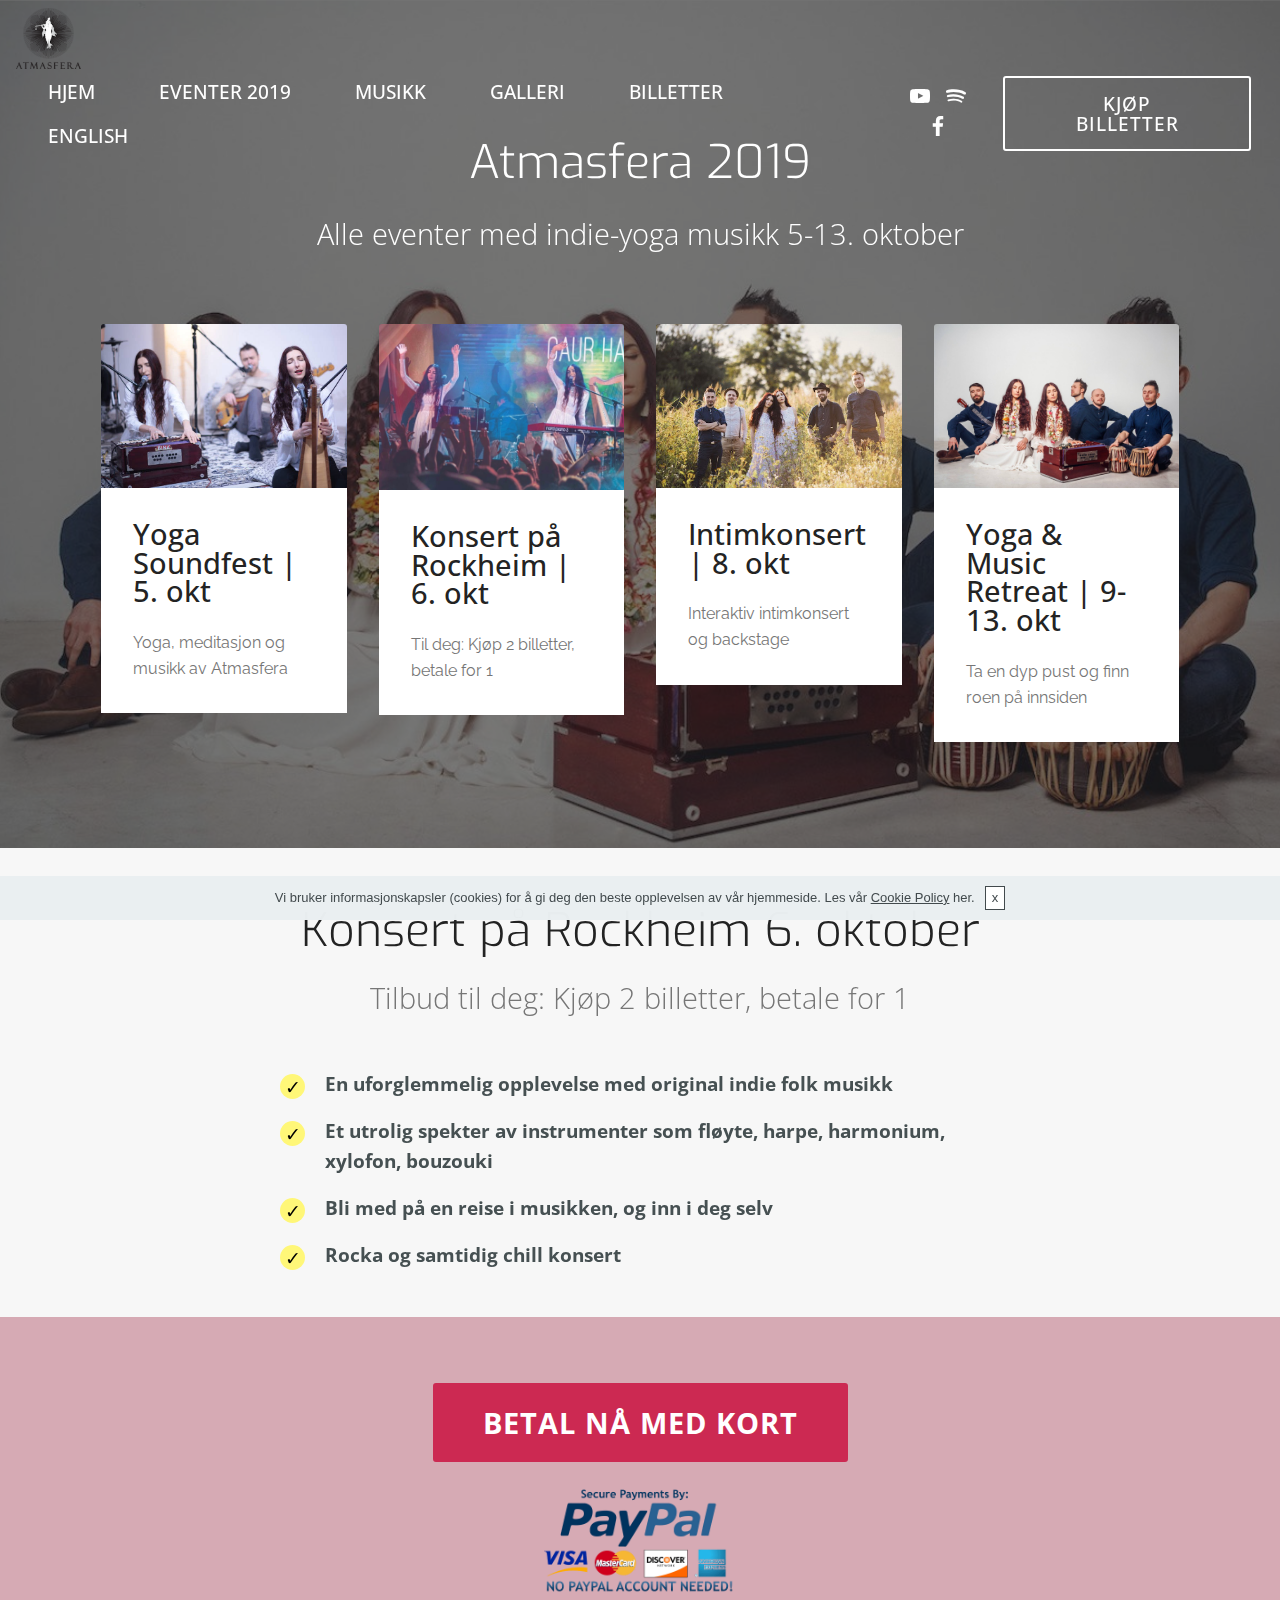
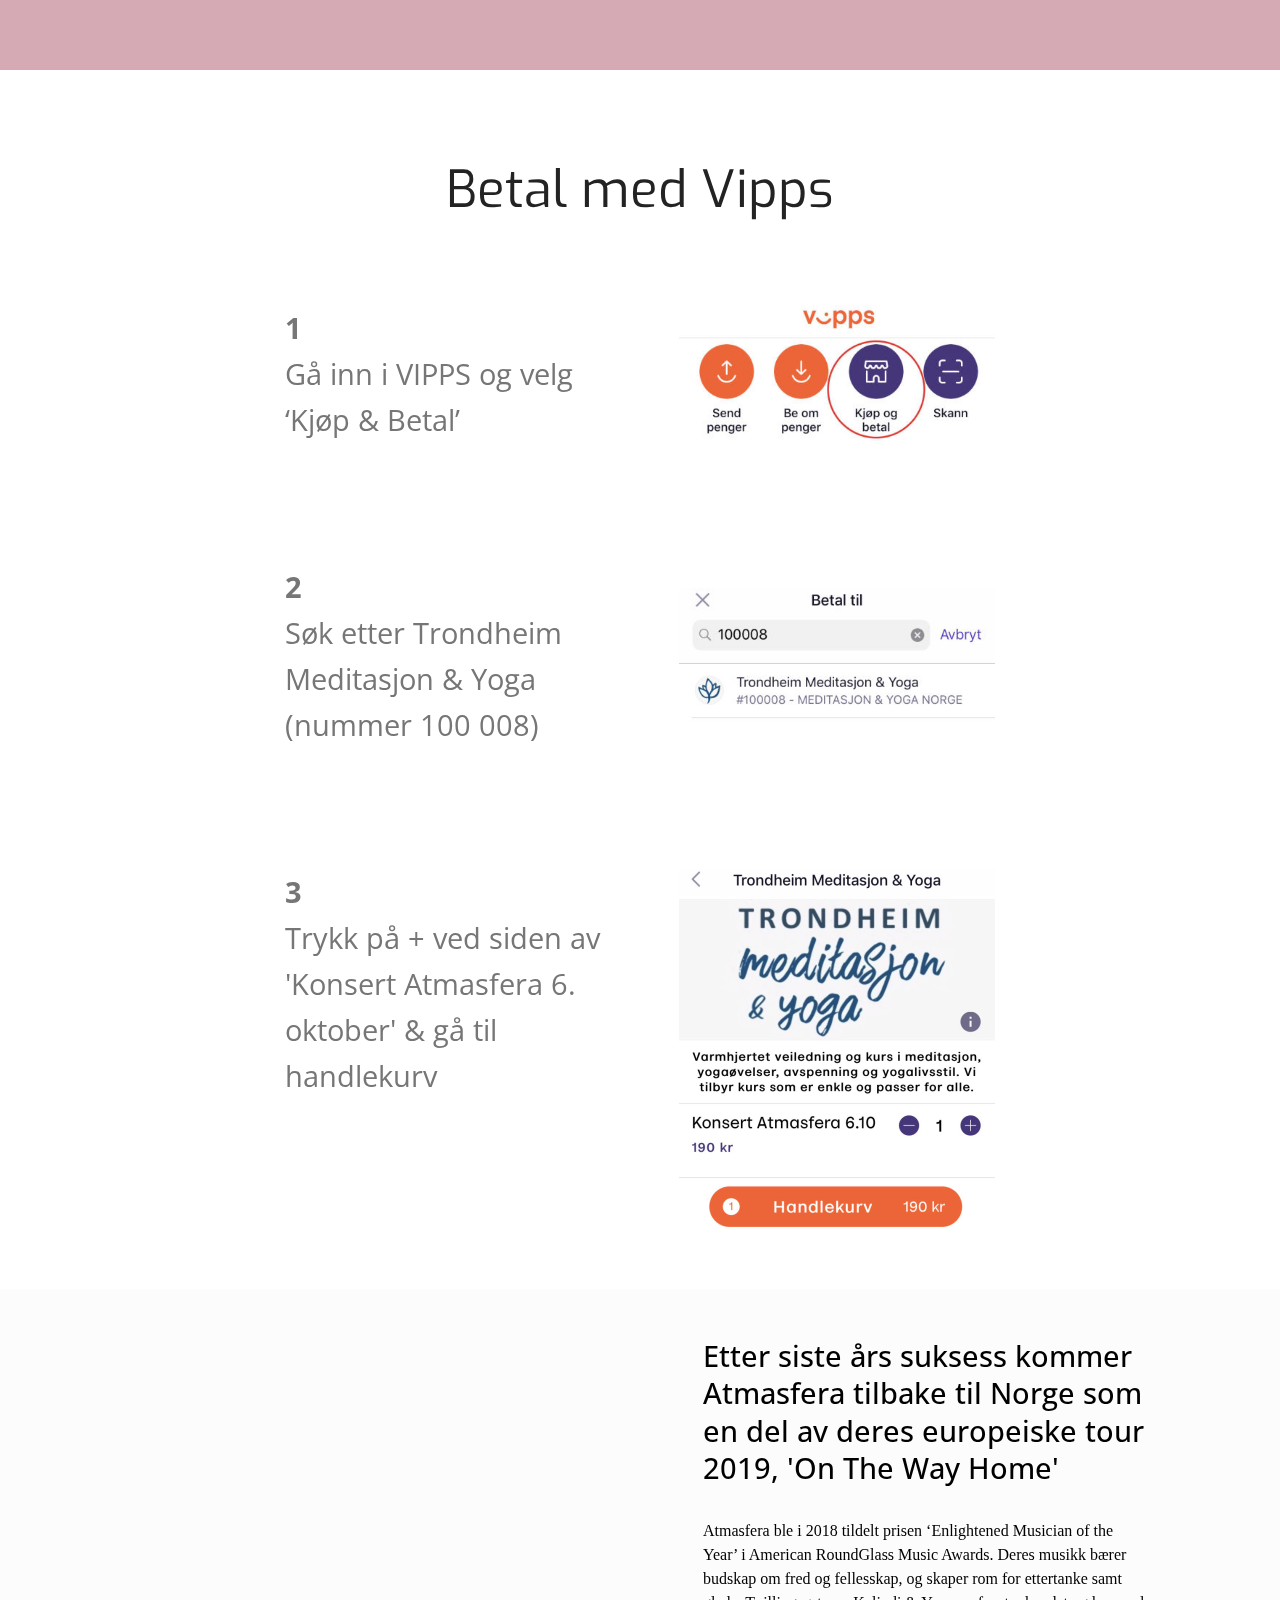
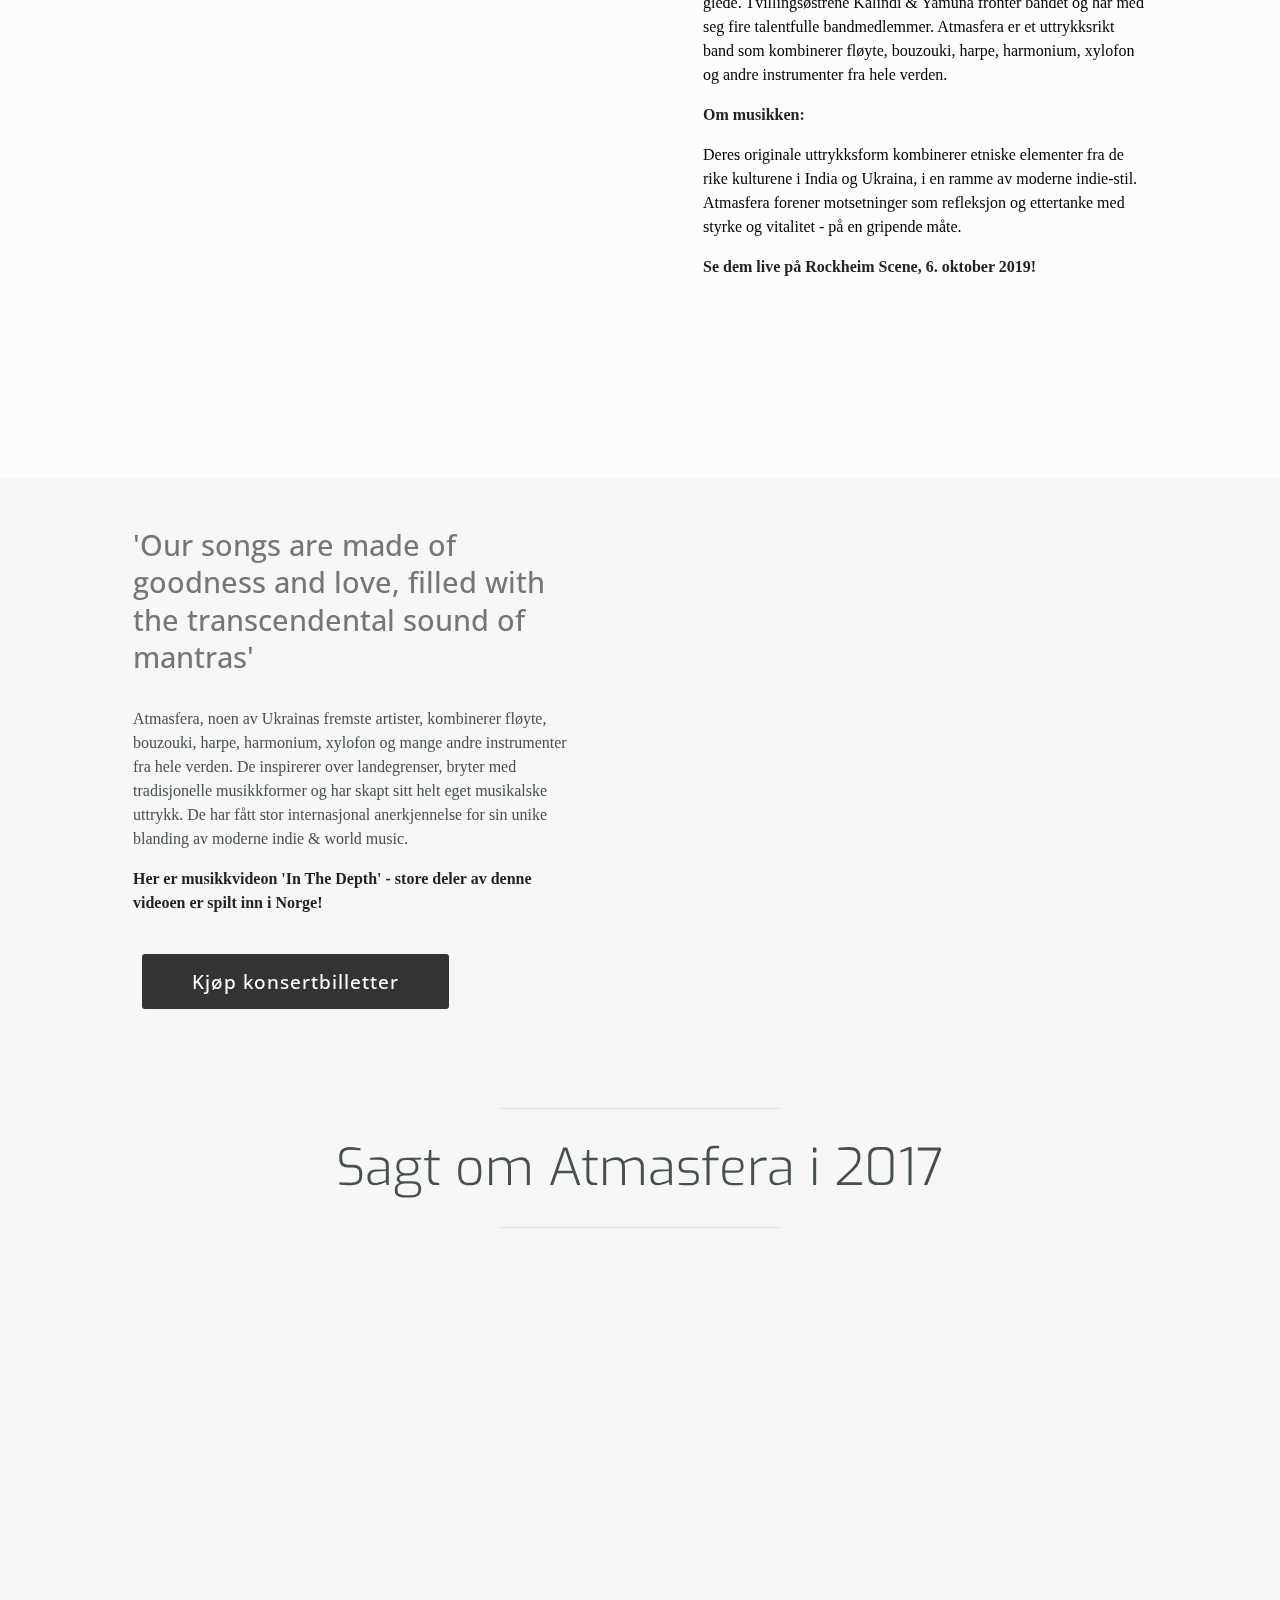
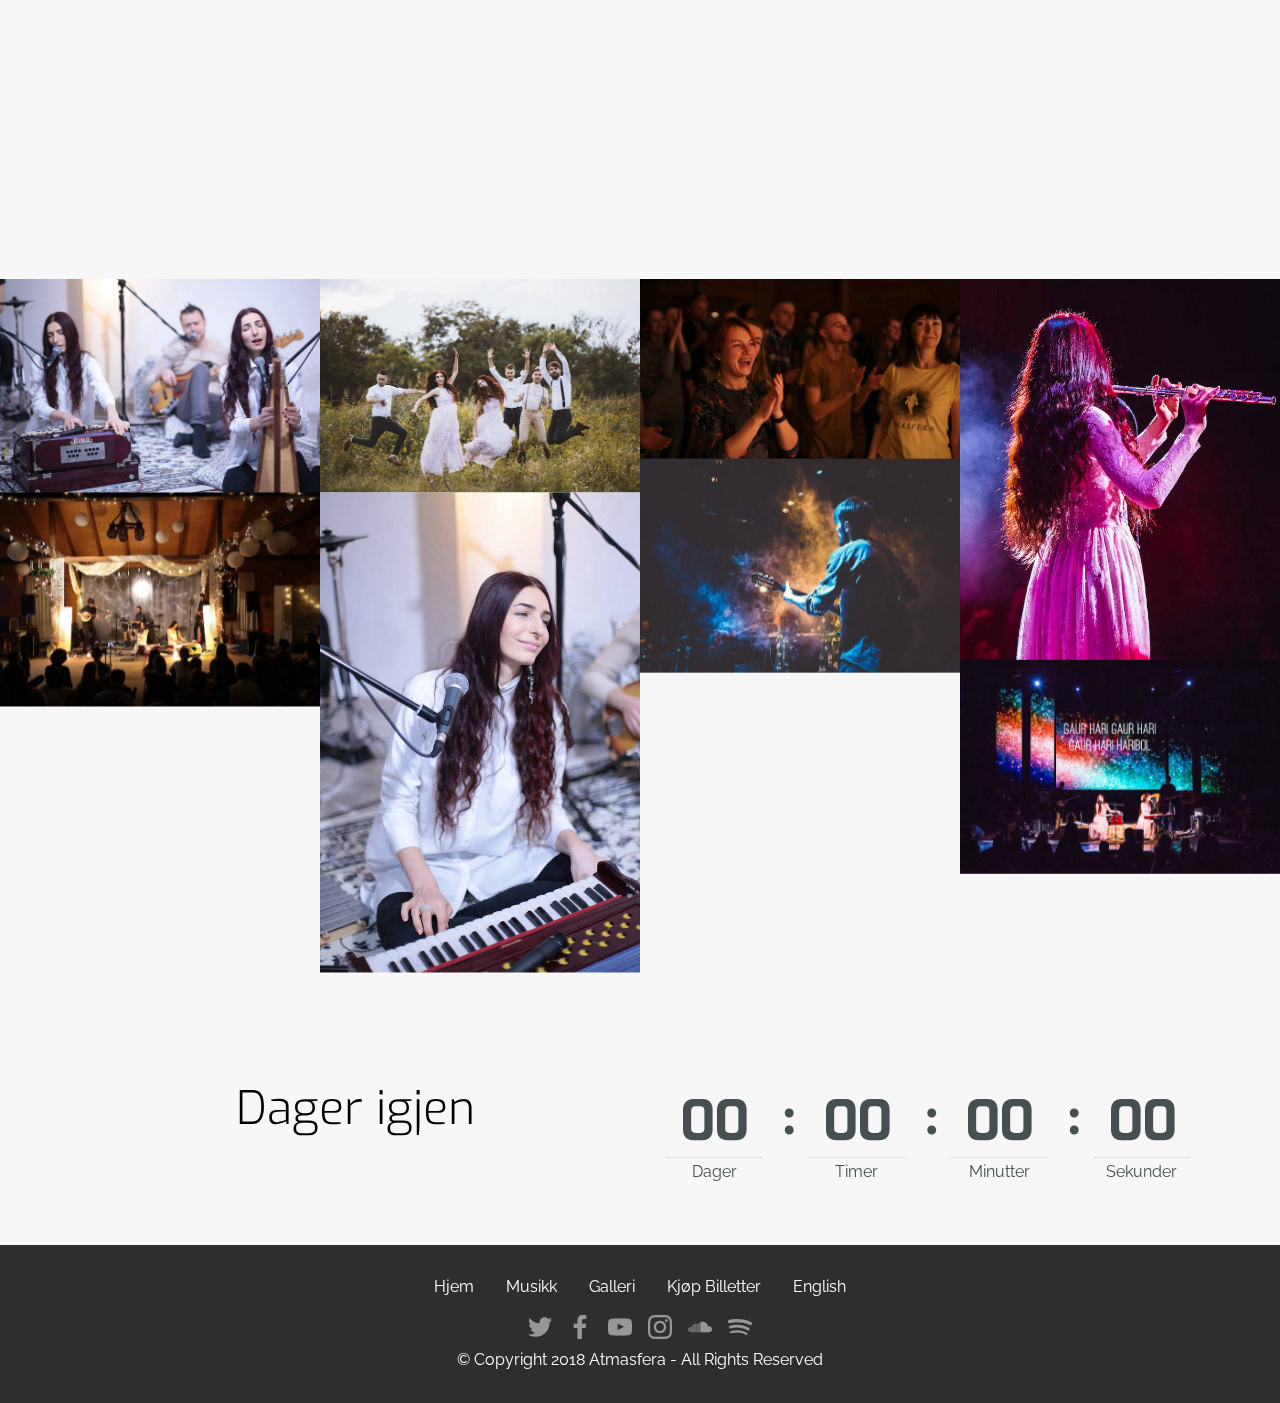
==== commit b80f9e03: "create github pages" ====
--- a/2for1.html
+++ b/2for1.html
@@ -81,77 +81,7 @@
 <!-- /Analytics -->
 
 
-  <section class="features18 popup-btn-cards cid-rDW1IDbFAu mbr-parallax-background" id="features18-j4">
-
-    
-
-    <div class="mbr-overlay" style="opacity: 0.6; background-color: rgb(35, 35, 35);">
-    </div>
-    <div class="container">
-        <h2 class="mbr-section-title pb-3 align-center mbr-fonts-style display-2">
-            Atmasfera 2019</h2>
-        <h3 class="mbr-section-subtitle display-5 align-center mbr-fonts-style mbr-light">Alle eventer med indie-yoga musikk 5-13. oktober</h3>
-        <div class="media-container-row pt-5 ">
-            <div class="card p-3 col-12 col-md-6 col-lg-3">
-                <div class="card-wrapper ">
-                    <div class="card-img">
-                        <div class="mbr-overlay"></div>
-                        <div class="mbr-section-btn text-center"><a href="program.html#content9-ez" class="btn btn-primary display-4">Les mer</a></div>
-                        <img src="assets/images/img-3703-700x467.jpg" alt="" title="">
-                    </div>
-                    <div class="card-box">
-                        <h4 class="card-title mbr-fonts-style display-5">Yoga Soundfest | 5. okt</h4>
-                        <p class="mbr-text mbr-fonts-style align-left display-7">Yoga, meditasjon og musikk av Atmasfera</p>
-                    </div>
-                </div>
-            </div>
-            <div class="card p-3 col-12 col-md-6 col-lg-3">
-                <div class="card-wrapper">
-                    <div class="card-img">
-                        <div class="mbr-overlay"></div>
-                        <div class="mbr-section-btn text-center"><a href="2for1.html#content4-j7" class="btn btn-primary display-4">Les mer</a></div>
-                        <img src="assets/images/atmasfera-2-1440x1080.jpeg" alt="" title="">
-                    </div>
-                    <div class="card-box">
-                        <h4 class="card-title mbr-fonts-style display-5">Konsert på Rockheim | 6. okt</h4>
-                        <p class="mbr-text mbr-fonts-style display-7">Til deg: Kjøp 2 billetter, betale for 1</p>
-                    </div>
-                </div>
-            </div>
-
-            <div class="card p-3 col-12 col-md-6 col-lg-3">
-                <div class="card-wrapper">
-                    <div class="card-img">
-                        <div class="mbr-overlay"></div>
-                        <div class="mbr-section-btn text-center"><a href="program.html#header16-ij" class="btn btn-primary display-4">Les mer</a></div>
-                        <img src="assets/images/oslo-700x467.jpg" alt="" title="">
-                    </div>
-                    <div class="card-box">
-                        <h4 class="card-title mbr-fonts-style display-5">Intimkonsert | 8. okt</h4>
-                        <p class="mbr-text mbr-fonts-style display-7">Interaktiv intimkonsert og backstage</p>
-                    </div>
-                </div>
-            </div>
-
-            <div class="card p-3 col-12 col-md-6 col-lg-3">
-                <div class="card-wrapper">
-                    <div class="card-img">
-                        <div class="mbr-overlay"></div>
-                        <div class="mbr-section-btn text-center"><a href="program.html#content9-f9" class="btn btn-primary display-4">Les mer</a></div>
-                        <img src="assets/images/img-7096-1600x1066.jpg" alt="" title="">
-                    </div>
-                    <div class="card-box">
-                        <h4 class="card-title mbr-fonts-style display-5">Yoga &amp; Music Retreat | 9-13. okt</h4>
-                        <p class="mbr-text mbr-fonts-style display-7">
-                           Ta en dyp pust og finn roen på innsiden</p>
-                    </div>
-                </div>
-            </div>
-        </div>
-    </div>
-</section>
-
-<section class="menu cid-rDW1IEvs3u" once="menu" id="menu2-j5">
+  <section class="menu cid-rDW1IEvs3u" once="menu" id="menu2-j5">
 
     
     
@@ -194,6 +124,76 @@
             <div class="navbar-buttons mbr-section-btn"><a class="btn btn-md btn-white-outline display-4" href="billetter.html">KJØP BILLETTER</a></div>
       </div>
     </nav>
+</section>
+
+<section class="features18 popup-btn-cards cid-rDW1IDbFAu mbr-parallax-background" id="features18-j4">
+
+    
+
+    <div class="mbr-overlay" style="opacity: 0.6; background-color: rgb(35, 35, 35);">
+    </div>
+    <div class="container">
+        <h2 class="mbr-section-title pb-3 align-center mbr-fonts-style display-2">
+            Atmasfera 2019</h2>
+        <h3 class="mbr-section-subtitle display-5 align-center mbr-fonts-style mbr-light">Alle eventer med indie-yoga musikk 5-13. oktober</h3>
+        <div class="media-container-row pt-5 ">
+            <div class="card p-3 col-12 col-md-6 col-lg-3">
+                <div class="card-wrapper ">
+                    <div class="card-img">
+                        <div class="mbr-overlay"></div>
+                        <div class="mbr-section-btn text-center"><a href="program.html#content9-ez" class="btn btn-primary display-4">Les mer</a></div>
+                        <img src="assets/images/img-3703-700x467.jpg" alt="" title="">
+                    </div>
+                    <div class="card-box">
+                        <h4 class="card-title mbr-fonts-style display-5">Yoga Soundfest | 5. okt</h4>
+                        <p class="mbr-text mbr-fonts-style align-left display-7">Yoga, meditasjon og musikk av Atmasfera</p>
+                    </div>
+                </div>
+            </div>
+            <div class="card p-3 col-12 col-md-6 col-lg-3">
+                <div class="card-wrapper">
+                    <div class="card-img">
+                        <div class="mbr-overlay"></div>
+                        <div class="mbr-section-btn text-center"><a href="2for1.html#content4-j7" class="btn btn-primary display-4">Les mer</a></div>
+                        <img src="assets/images/atmasfera-2-1440x1080.jpeg" alt="" title="">
+                    </div>
+                    <div class="card-box">
+                        <h4 class="card-title mbr-fonts-style display-5">Konsert på Rockheim | 6. okt</h4>
+                        <p class="mbr-text mbr-fonts-style display-7">Til deg: Kjøp 2 billetter, betale for 1</p>
+                    </div>
+                </div>
+            </div>
+
+            <div class="card p-3 col-12 col-md-6 col-lg-3">
+                <div class="card-wrapper">
+                    <div class="card-img">
+                        <div class="mbr-overlay"></div>
+                        <div class="mbr-section-btn text-center"><a href="program.html#header16-ij" class="btn btn-primary display-4">Les mer</a></div>
+                        <img src="assets/images/oslo-700x467.jpg" alt="" title="">
+                    </div>
+                    <div class="card-box">
+                        <h4 class="card-title mbr-fonts-style display-5">Intimkonsert | 8. okt</h4>
+                        <p class="mbr-text mbr-fonts-style display-7">Interaktiv intimkonsert og backstage</p>
+                    </div>
+                </div>
+            </div>
+
+            <div class="card p-3 col-12 col-md-6 col-lg-3">
+                <div class="card-wrapper">
+                    <div class="card-img">
+                        <div class="mbr-overlay"></div>
+                        <div class="mbr-section-btn text-center"><a href="program.html#content9-f9" class="btn btn-primary display-4">Les mer</a></div>
+                        <img src="assets/images/img-7096-1600x1066.jpg" alt="" title="">
+                    </div>
+                    <div class="card-box">
+                        <h4 class="card-title mbr-fonts-style display-5">Yoga &amp; Music Retreat | 9-13. okt</h4>
+                        <p class="mbr-text mbr-fonts-style display-7">
+                           Ta en dyp pust og finn roen på innsiden</p>
+                    </div>
+                </div>
+            </div>
+        </div>
+    </div>
 </section>
 
 <section class="mbr-section content4 cid-rDW1IG0eD3" id="content4-j7">
